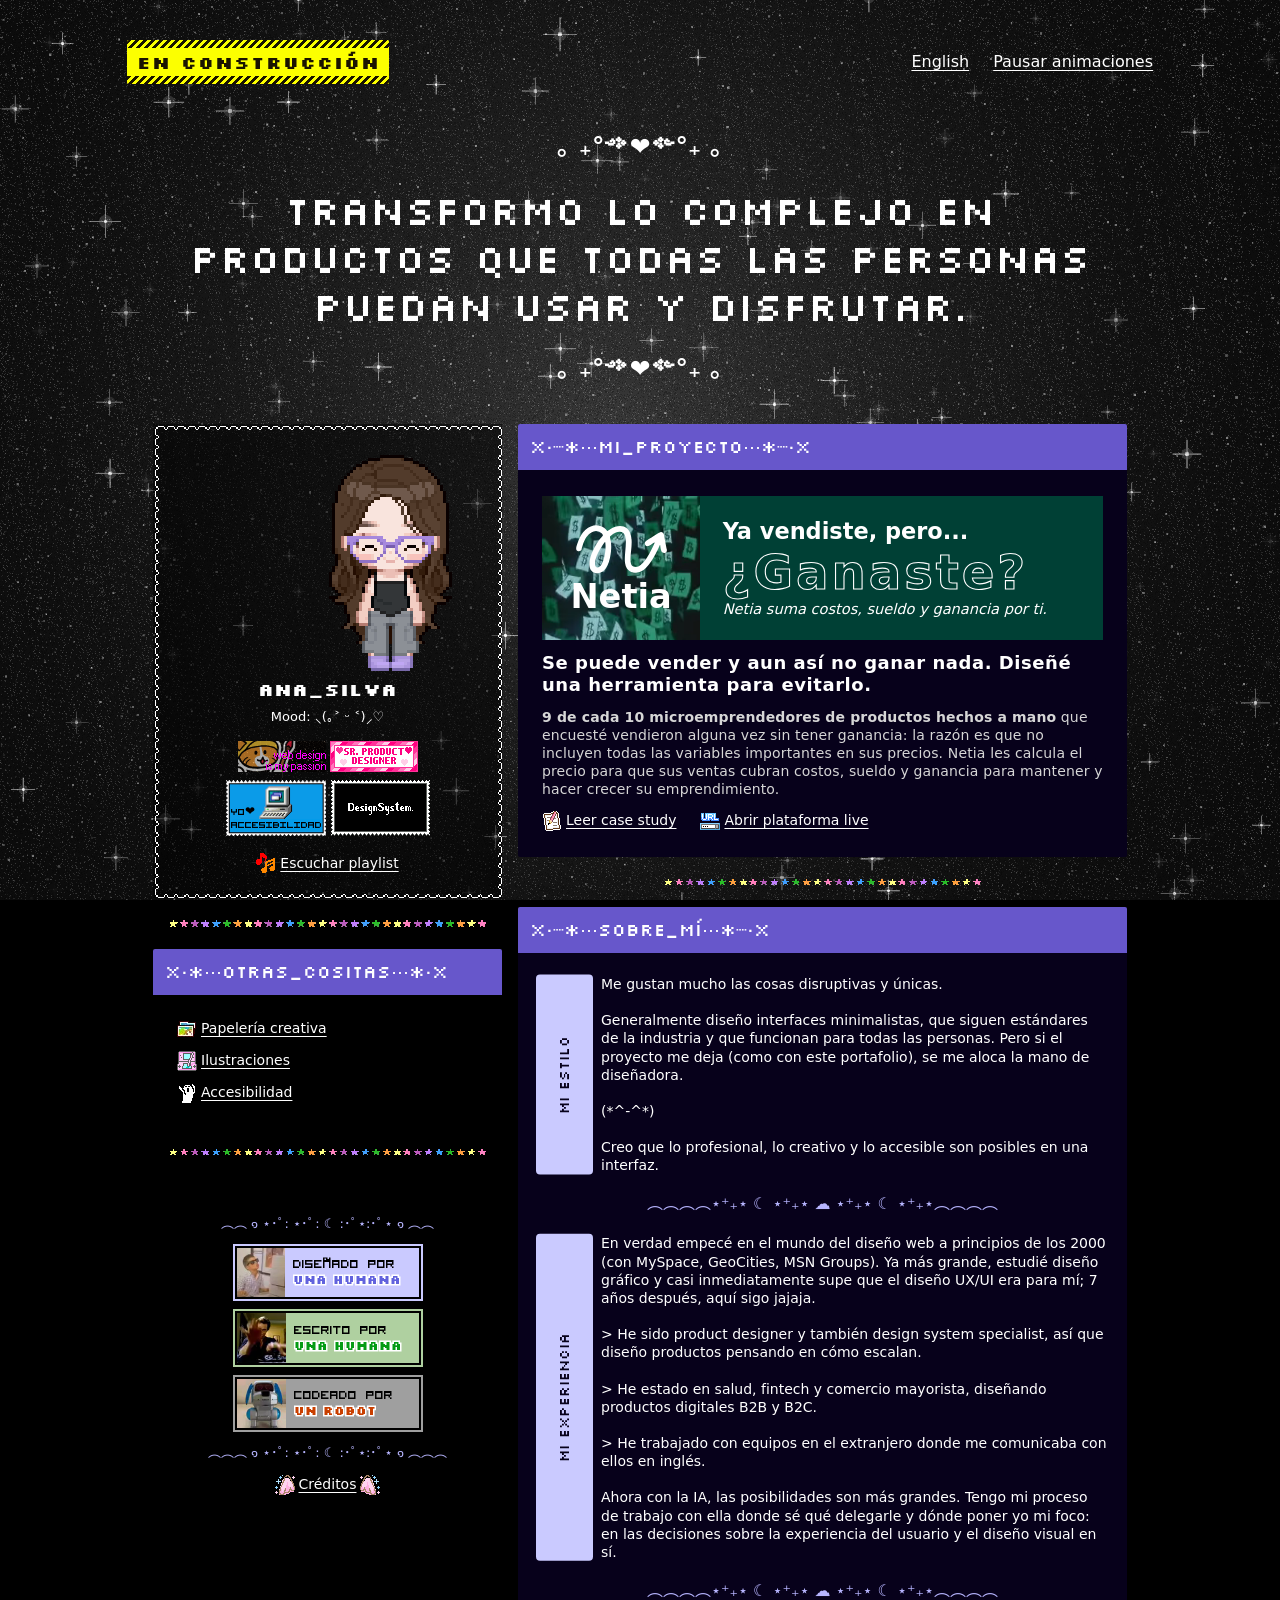
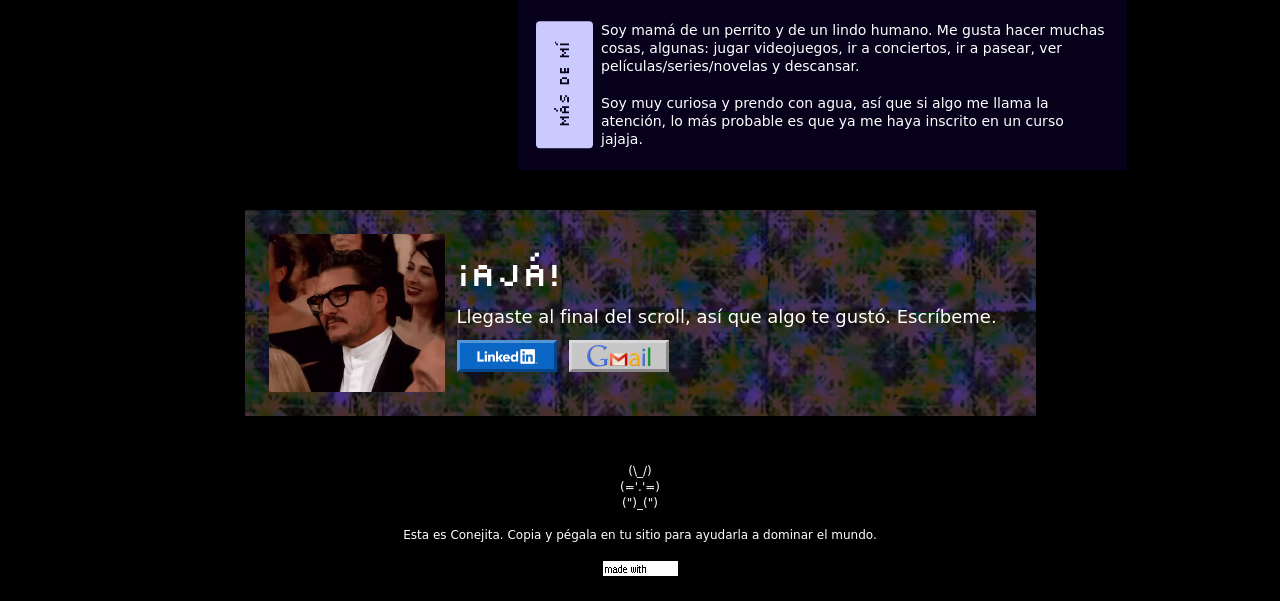
==== index.html @ 8f3af3da "Contador de visitas real (FC2) y borde ondulado en pixel art Co-Authored-By: Claude Sonnet 5.5 <nore" ====
<!doctype html>
<html lang="es">
<head>
  <meta charset="utf-8">
  <meta name="viewport" content="width=device-width, initial-scale=1">
  <title>Ana Silva · Senior Product Designer</title>
  <meta name="description" content="Ana Silva, product designer y design system specialist. Transformo lo complejo en productos que todas las personas puedan usar y disfrutar.">
  <link rel="alternate" hreflang="en" href="en/">
  <link rel="alternate" hreflang="es" href=".">
  <link rel="preconnect" href="https://fonts.googleapis.com">
  <link rel="preconnect" href="https://fonts.gstatic.com" crossorigin>
  <link rel="stylesheet" href="https://fonts.googleapis.com/css2?family=Silkscreen:wght@400;700&display=swap">
  <!-- glifos de los adornos de texto (︵ ๑ ⋆ ･ﾟ ☾ ☁): subconjunto mínimo para que no salgan cuadros en Mac/iOS -->
  <link rel="stylesheet" href="https://fonts.googleapis.com/css2?family=Noto+Sans+JP&family=Noto+Sans+Thai&family=Noto+Sans+Math&family=Noto+Sans+Symbols+2&display=swap&text=%EF%B8%B5%20%E0%B9%91%E2%8B%86%EF%BD%A5%EF%BE%9F%3A%E2%98%BE%E2%81%BA%E2%82%8A%E2%98%81%EF%B8%8E">
  <link rel="stylesheet" href="css/tokens.css">
  <link rel="stylesheet" href="css/base.css">
  <link rel="stylesheet" href="css/layout.css">
  <link rel="stylesheet" href="css/components/components.css">
  <link rel="stylesheet" href="css/components/button.css">
</head>
<body>
  <a class="skip-link" href="#contenido">Saltar al contenido</a>
  <canvas class="smoke" id="smoke" aria-hidden="true"></canvas>

  <div class="wrap">
    <header class="site-header">
      <p class="construction"><span class="construction__text">en construcción</span></p>
      <nav class="site-header__tools" aria-label="Opciones">
        <a href="en/" hreflang="en" lang="en">English</a>
        <button type="button" class="btn-link" id="pause" aria-pressed="false">Pausar animaciones</button>
      </nav>
    </header>

    <main id="contenido">
      <section class="hero" aria-labelledby="titulo">
        <p class="divider" aria-hidden="true">｡ ₊°༺❤︎༻°₊ ｡</p>
        <h1 class="hero__title" id="titulo">Transformo lo complejo en productos que todas las personas puedan usar y disfrutar.</h1>
        <p class="divider" aria-hidden="true">｡ ₊°༺❤︎༻°₊ ｡</p>
      </section>

      <div class="columns">
        <div class="col col--side">
          <div class="avatar-card card-scallop">
            <figure class="avatar">
              <div class="avatar__frame" aria-hidden="true"><mld-character scale="3" scale-sm="2.35"></mld-character></div>
              <p class="avatar__name" aria-hidden="true">ana_silva</p>
              <figcaption aria-hidden="true">Mood: ⸜(｡˃ ᵕ ˂)⸝♡</figcaption>
            </figure>
            <ul class="stamps" aria-label="Especialidades">
              <li class="stamps__row">
                <img src="assets/stamp-1.gif" alt="Web design is my passion" width="88" height="31">
                <img src="assets/stamp-2.gif" alt="Sr. Product Designer" width="88" height="31">
              </li>
              <li class="stamps__row">
                <span class="stamp-a11y" role="img" aria-label="Yo amo la accesibilidad">
                  <img src="assets/stamp-a11y.png" alt="" width="101" height="56">
                  <span class="stamp-a11y__text" aria-hidden="true"><span>YO❤</span><span>ACCESIBILIDAD</span></span>
                </span>
                <img src="assets/stamp-ds.gif" alt="Design System" width="99" height="56">
              </li>
            </ul>
            <p class="playlist"><img src="assets/playlist.gif" alt="" width="20" height="20"><a href="#">Escuchar playlist</a></p>
          </div>

          <img class="sep" src="assets/separador-arcoiris.gif" alt="" width="319" height="8" loading="lazy">

          <section class="window window--dark" aria-labelledby="random">
            <h2 class="window__bar" id="random"><span aria-hidden="true">x•*⋯otras_cositas⋯*•x</span><span class="visually-hidden">Otras cositas</span></h2>
            <div class="window__body">
              <ul class="icon-links icon-links--thick">
                <li><img src="assets/icon-papeleria.gif" alt="" width="20" height="20"><a href="#">Papelería creativa</a></li>
                <li><img src="assets/icon-ilustraciones.gif" alt="" width="20" height="20"><a href="#">Ilustraciones</a></li>
                <li><img src="assets/icon-accesibilidad.gif" alt="" width="20" height="20"><a href="#">Accesibilidad</a></li>
              </ul>
            </div>
          </section>

          <img class="sep" src="assets/separador-arcoiris.gif" alt="" width="319" height="8" loading="lazy">

          <aside class="extras" aria-label="Extras del sitio">
            <div class="counter" role="img" aria-label="Contador de visitas">
              <!-- FC2 Contador - desde aquí -->
              <script language="javascript" type="text/javascript" src="https://counter1.fc2.com/counter.php?id=41258307&main=1"></script><noscript><img src="https://counter1.fc2.com/counter_img.php?id=41258307&main=1" alt=""></noscript>
              <!-- FC2 Contador - Hasta aquí -->
            </div>
            <p class="ornament" aria-hidden="true">︵︵ ๑ ⋆･ﾟ: ⋆･ﾟ: ☾ :･ﾟ⋆:･ﾟ⋆ ๑ ︵︵</p>
            <ul class="badges">
              <li class="badge badge--disenado"><span class="credito"><video data-lazy muted loop playsinline preload="none" poster="assets/video/credito-disenado-por-poster.webp" width="48" height="49" aria-hidden="true" tabindex="-1"><source src="assets/video/credito-disenado-por.webm" type="video/webm"><source src="assets/video/credito-disenado-por.mp4" type="video/mp4"></video><img class="credito__still" src="assets/video/credito-disenado-por-poster.webp" alt="" width="48" height="49"></span><span class="badge__text"><span class="badge__label">Diseñado por</span><span class="badge__who">UNA HUMANA</span></span></li>
              <li class="badge badge--escrito"><span class="credito"><video data-lazy muted loop playsinline preload="none" poster="assets/video/credito-escrito-por-poster.webp" width="49" height="50" aria-hidden="true" tabindex="-1"><source src="assets/video/credito-escrito-por.webm" type="video/webm"><source src="assets/video/credito-escrito-por.mp4" type="video/mp4"></video><img class="credito__still" src="assets/video/credito-escrito-por-poster.webp" alt="" width="49" height="50"></span><span class="badge__text"><span class="badge__label">Escrito por</span><span class="badge__who">UNA HUMANA</span></span></li>
              <li class="badge badge--codeado"><span class="credito"><video data-lazy muted loop playsinline preload="none" poster="assets/video/credito-codeado-por-poster.webp" width="49" height="49" aria-hidden="true" tabindex="-1"><source src="assets/video/credito-codeado-por.webm" type="video/webm"><source src="assets/video/credito-codeado-por.mp4" type="video/mp4"></video><img class="credito__still" src="assets/video/credito-codeado-por-poster.webp" alt="" width="49" height="49"></span><span class="badge__text"><span class="badge__label">Codeado por</span><span class="badge__who">UN robot</span></span></li>
            </ul>
            <p class="ornament" aria-hidden="true">︵︵︵ ๑ ⋆･ﾟ: ⋆･ﾟ: ☾ :･ﾟ⋆:･ﾟ⋆ ๑ ︵︵︵</p>
            <p class="credits"><img src="assets/creditos-izq.gif" alt="" width="20" height="20"><a href="#">Créditos</a><img src="assets/creditos-der.gif" alt="" width="20" height="20"></p>
          </aside>
        </div>

        <div class="col col--main">
          <section class="window window--projects" aria-labelledby="proyectos">
            <h2 class="window__bar" id="proyectos"><span aria-hidden="true">x•┈*⋯MI_proyecto⋯*┈•x</span><span class="visually-hidden">Mi proyecto</span></h2>
            <div class="window__body">
              <article class="project">
                <div class="netia"><div class="netia-banner">
                  <div class="netia-banner__brand">
                    <video autoplay muted loop playsinline preload="metadata" poster="assets/video/dolares-poster.webp" width="149" height="142" aria-hidden="true" tabindex="-1">
                      <source src="assets/video/dolares.webm" type="video/webm">
                      <source src="assets/video/dolares.mp4" type="video/mp4">
                    </video>
                    <div class="netia-banner__logo">
                      <img src="assets/netia-logo.svg" alt="" width="62" height="49">
                      <h3>Netia</h3>
                    </div>
                  </div>
                  <div class="netia-banner__copy">
                    <p class="netia-banner__kicker">Ya vendiste, pero...</p>
                    <p class="netia-banner__title">¿Ganaste?</p>
                    <p class="netia-banner__tagline">Netia suma costos, sueldo y ganancia por ti.</p>
                  </div>
                </div></div>
                <p class="project__lead">Se puede vender y aun así no ganar nada. Diseñé una herramienta para evitarlo.</p>
                <p class="project__text"><strong>9 de cada 10 microemprendedores de productos hechos a mano</strong> que encuesté vendieron alguna vez sin tener ganancia: la razón es que no incluyen todas las variables importantes en sus precios. Netia les calcula el precio para que sus ventas cubran costos, sueldo y ganancia para mantener y hacer crecer su emprendimiento.</p>
                <ul class="icon-links">
                  <li><img src="assets/icon-case.gif" alt="" width="20" height="20"><a href="#">Leer case study</a></li>
                  <li><img src="assets/icon-live.gif" alt="" width="20" height="20"><a href="#">Abrir plataforma live</a></li>
                </ul>
              </article>
            </div>
          </section>

          <img class="sep" src="assets/separador-arcoiris.gif" alt="" width="319" height="8" loading="lazy">

          <section class="window window--outlined" aria-labelledby="sobre-mi">
            <h2 class="window__bar" id="sobre-mi"><span aria-hidden="true">x•┈*⋯SOBRE_MÍ⋯*┈•x</span><span class="visually-hidden">Sobre mí</span></h2>
            <div class="window__body">
              <div class="about-item">
                <h3 class="about-item__label">Mi estilo</h3>
                <div class="about-item__text">
                  <p>Me gustan mucho las cosas disruptivas y únicas.</p>
                  <p>Generalmente diseño interfaces minimalistas, que siguen estándares de la industria y que funcionan para todas las personas. Pero si el proyecto me deja (como con este portafolio), se me aloca la mano de diseñadora.</p>
                  <p aria-hidden="true">(*^-^*)</p>
                  <p>Creo que lo profesional, lo creativo y lo accesible son posibles en una interfaz.</p>
                </div>
              </div>
              <p class="divider" aria-hidden="true">︵︵︵︵⋆⁺₊⋆ ☾ ⋆⁺₊⋆ ☁︎ ⋆⁺₊⋆ ☾ ⋆⁺₊⋆︵︵︵︵</p>
              <div class="about-item">
                <h3 class="about-item__label">Mi experiencia</h3>
                <div class="about-item__text">
                  <p>En verdad empecé en el mundo del diseño web a principios de los 2000 (con MySpace, GeoCities, MSN Groups). Ya más grande, estudié diseño gráfico y casi inmediatamente supe que el diseño UX/UI era para mí; 7 años después, aquí sigo jajaja.</p>
                  <p>&gt; He sido product designer y también design system specialist, así que diseño productos pensando en cómo escalan.</p>
                  <p>&gt; He estado en salud, fintech y comercio mayorista, diseñando productos digitales B2B y B2C.</p>
                  <p>&gt; He trabajado con equipos en el extranjero donde me comunicaba con ellos en inglés.</p>
                  <p>Ahora con la IA, las posibilidades son más grandes. Tengo mi proceso de trabajo con ella donde sé qué delegarle y dónde poner yo mi foco: en las decisiones sobre la experiencia del usuario y el diseño visual en sí.</p>
                </div>
              </div>
              <p class="divider" aria-hidden="true">︵︵︵︵⋆⁺₊⋆ ☾ ⋆⁺₊⋆ ☁︎ ⋆⁺₊⋆ ☾ ⋆⁺₊⋆︵︵︵︵</p>
              <div class="about-item">
                <h3 class="about-item__label">Más de mí</h3>
                <div class="about-item__text">
                  <p>Soy mamá de un perrito y de un lindo humano. Me gusta hacer muchas cosas, algunas: jugar videojuegos, ir a conciertos, ir a pasear, ver películas/series/novelas y descansar.</p>
                  <p>Soy muy curiosa y prendo con agua, así que si algo me llama la atención, lo más probable es que ya me haya inscrito en un curso jajaja.</p>
                </div>
              </div>
            </div>
          </section>
        </div>
      </div>
    </main>
  </div>

  <footer class="site-footer" id="contacto">
    <div class="wrap">
      <section class="contact" aria-labelledby="aja">
        <video class="contact__stars" autoplay muted loop playsinline preload="metadata" poster="assets/video/estrellas-poster.webp" aria-hidden="true" tabindex="-1">
          <source src="assets/video/estrellas.webm" type="video/webm">
          <source src="assets/video/estrellas.mp4" type="video/mp4">
        </video>
        <video class="contact__photo" autoplay muted loop playsinline preload="metadata" poster="assets/video/pedro-poster.webp" width="176" height="158" aria-hidden="true" tabindex="-1">
          <source src="assets/video/pedro.webm" type="video/webm">
          <source src="assets/video/pedro.mp4" type="video/mp4">
        </video>
        <div class="contact__body">
          <h2 id="aja">¡AJÁ!</h2>
          <p>Llegaste al final del scroll, así que algo te gustó. Escríbeme.</p>
          <ul class="contact__links">
            <li>
              <a class="win-btn win-btn--linkedin" href="https://linkedin.com/in/anasilvabenitez93" target="_blank" rel="noopener noreferrer">
                <img src="assets/logo-linkedin.png" alt="LinkedIn" width="68" height="23">
                <span class="visually-hidden">(se abre en una ventana nueva)</span>
              </a>
            </li>
            <li>
              <button type="button" class="win-btn win-btn--mail" data-copy="ana.silvab93@gmail.com">
                <img src="assets/logo-gmail.png" alt="" width="64" height="22">
                <span class="win-btn__label visually-hidden">Copiar email</span>
              </button>
            </li>
          </ul>
          <p class="visually-hidden" role="status" id="copy-status"></p>
        </div>
      </section>
    </div>
    <div class="legal">
      <p class="legal__rabbit" aria-hidden="true">(\_/)<br>(='.'=)<br>(")_(")</p>
      <p>Esta es Conejita. Copia y pégala en tu sitio para ayudarla a dominar el mundo.</p>
      <img src="assets/made-with-love.gif" alt="Hecho con amor" width="77" height="17">
    </div>
  </footer>

  <script src="js/smoke/glitter-smoke.js"></script>
  <script src="js/character/sprite-data.js"></script>
  <script src="js/character/mld-character.js"></script>
  <script src="js/app.js"></script>
  <script src="js/contact.js"></script>
  <script src="js/text-scramble.js"></script>
  <script src="js/weight-title.js"></script>
  <script>new WeightTitle(document.getElementById('titulo'), { restWeight: 400, nearWeight: 700 });</script>
</body>
</html>
---- css/tokens.css ----
@layer reset, tokens, base, layout, components;

/* Visitor TT1 BRK: solo para los textos pequeños de stamps y badges (assets/fonts) */
@font-face {
  font-family: "Visitor TT1 BRK";
  src: url("../assets/fonts/visitor-tt1-brk.ttf") format("truetype");
  font-display: swap;
}

@layer tokens {
  :root {
    /* color */
    --bg: #000;
    --ink: #fff;
    --purple: #6757cb;
    --purple-deep: #4c3095;   /* fondo de la tarjeta ¡AJÁ! */
    --orange: #f26b1d;        /* hover de los links sobre fondo oscuro */
    --rust: #c93f00;
    --focus: #ffd84a;
    --selection: #41efb9;     /* fondo del texto seleccionado (verde menta brillante) */
    --selection-ink: #000;    /* contraste ≈14:1 sobre --selection (AAA) */

    /* tarjetas oscuras (proyecto, sobre mí) */
    --card: #07011b;
    --card-ink: #fff;
    --card-muted: #d6d6d6;
    --label-bg: #cacaff;
    --label-ink: #07011b;
    --card-divider: #b7b5ff;
    --netia: #004035;             /* banner de Netia */
    --glass: rgb(0 0 0 / 0.5);   /* paneles oscuros translúcidos */

    /* botones estilo Windows */
    --win-light: rgb(255 255 255 / 0.3);
    --win-dark: rgb(0 0 0 / 0.3);

    /* tipografía */
    --font-hero: "Silkscreen", ui-monospace, monospace;
    --font-tiny: "Visitor TT1 BRK", ui-monospace, monospace;
    --font-body: Verdana, Geneva, "DejaVu Sans", sans-serif;
    --text-body: 1rem;
    --text-small: 0.875rem;

    /* espacio */
    --space-1: 0.25rem;
    --space-2: 0.5rem;
    --space-3: 1rem;
    --space-4: 1.5rem;
    --space-5: 2.5rem;
    --page-width: 64.125rem;     /* 1026px: cabecera */
    --columns-width: 60.875rem;  /* 974px: columnas 349 + 16 + 609 */
    --gutter: clamp(1rem, 4vw, 2rem);

    --radius: 2px;
  }
}
---- css/base.css ----
@layer reset {
  *, *::before, *::after { box-sizing: border-box; }
  * { margin: 0; }
  html { -webkit-text-size-adjust: 100%; }
  img, svg, canvas { display: block; max-width: 100%; }
  button { font: inherit; color: inherit; }
}

@layer base {
  html { scroll-behavior: smooth; }
  body {
    background: var(--bg);
    color: var(--ink);
    font-family: var(--font-body);
    font-size: var(--text-body);
    line-height: 1.6;
    min-height: 100svh;
  }
  h1, h2, h3 { line-height: 1.2; }
  a { color: inherit; text-underline-offset: 0.2em; }
  ::selection { background: var(--selection); color: var(--selection-ink); }
  :focus-visible { outline: 3px solid var(--focus); outline-offset: 3px; }

  .skip-link {
    position: absolute; left: var(--space-3); top: -4rem; z-index: 100;
    background: var(--ink); color: var(--bg); padding: var(--space-2) var(--space-3);
  }
  .skip-link:focus { top: var(--space-3); }

  .visually-hidden {
    position: absolute; width: 1px; height: 1px; margin: -1px; padding: 0;
    overflow: hidden; clip-path: inset(50%); white-space: nowrap; border: 0;
  }

  @media (prefers-reduced-motion: reduce) {
    html { scroll-behavior: auto; }
  }
}
---- css/layout.css ----
@layer layout {
  .smoke {
    position: fixed; inset: 0; width: 100%; height: 100%;
    z-index: -1; pointer-events: none;
    opacity: 0; transition: opacity 0.8s;
  }
  .smoke.is-ready { opacity: 1; }
  @media (prefers-reduced-motion: reduce) { .smoke { transition: none; } }

  .wrap {
    width: min(100% - 2 * var(--gutter), var(--page-width));
    margin-inline: auto;
  }

  .site-header {
    display: flex; flex-wrap: wrap; align-items: center; justify-content: space-between;
    gap: var(--space-3); padding-block: var(--space-5) var(--space-4);
  }
  .site-header__tools { display: flex; flex-wrap: wrap; align-items: center; gap: var(--space-4); }
  /* enlace y botón comparten caja, así quedan en la misma línea */
  .site-header__tools > * {
    display: inline-flex; align-items: center; min-block-size: 2.75rem;
    padding-block: 0; font: inherit; line-height: 1.2;
  }

  main { display: grid; gap: var(--space-3); padding-bottom: var(--space-5); }

  .columns {
    display: grid; gap: 1.25rem; align-items: start;
    inline-size: min(100%, var(--columns-width)); margin-inline: auto;
  }
  .col { display: grid; gap: 1.25rem; align-content: start; }

  /* móvil: una sola columna. Los hijos de .col se reparten en el grid con un orden propio:
     avatar → proyecto → sobre mí → otras cositas → agregados */
  @media (max-width: 55.99rem) {
    .col { display: contents; }
    .avatar-card { order: 1; }
    .window--projects { order: 2; }
    .col--main .sep { order: 3; }
    .window--outlined { order: 4; }
    .col--side .sep:nth-of-type(1) { order: 5; }
    .window--dark { order: 6; }
    .col--side .sep:nth-of-type(2) { order: 7; }
    .extras { order: 8; }
  }
  @media (min-width: 56rem) {
    .columns { grid-template-columns: minmax(0, 349fr) minmax(0, 609fr); gap: 1rem; }
  }
}
---- css/components/components.css ----
@layer components {
  .btn-link {
    background: none; border: 0; padding: 0; cursor: pointer;
  }

  /* text links: subrayados en reposo; el hover es un scramble naranja (js/text-scramble.js) */
  a:not(.win-btn):not(.skip-link),
  .btn-link { text-decoration: underline; text-underline-offset: 0.2em; }
  /* con movimiento reducido o pausa no hay scramble: queda el cambio de color */
  html.pausar-animaciones :is(a:not(.win-btn):not(.skip-link), .btn-link):is(:hover, :focus-visible) { color: var(--orange); }
  @media (prefers-reduced-motion: reduce) {
    :is(a:not(.win-btn):not(.skip-link), .btn-link):is(:hover, :focus-visible) { color: var(--orange); }
  }

  /* cabecera: cartel "en construcción" (rayas de precaución animadas, parpadeo del texto) */
  .construction {
    display: flex; flex-direction: column; inline-size: 16.375rem;
    background: #fcff00; border-radius: 2px; overflow: hidden; image-rendering: pixelated;
  }
  .construction::before, .construction::after {
    content: ""; block-size: 0.5rem; background-color: #fcff00;
    background-image: linear-gradient(135deg, #1a1400 25%, transparent 25% 50%, #1a1400 50% 75%, transparent 75%);
    background-size: 0.5rem 0.5rem;
    animation: ec-stripes 1.2s steps(8) infinite;
  }
  .construction::after { animation-direction: reverse; }
  .construction__text {
    display: grid; place-items: center; block-size: 1.75rem;
    font-family: var(--font-hero); font-weight: 700; font-size: 1.125rem; line-height: 1;
    letter-spacing: 1px; white-space: nowrap; color: #1a1400;
    animation: ec-blink 1.6s steps(1) infinite;
  }
  @keyframes ec-stripes { from { background-position: 0 0; } to { background-position: 1rem 0; } }
  @keyframes ec-blink { 0%, 70% { opacity: 1; } 71%, 100% { opacity: 0.35; } }
  @media (prefers-reduced-motion: reduce) {
    .construction::before, .construction::after, .construction__text { animation: none; }
  }

  /* hero: título centrado entre dos adornos, directo sobre el fondo */
  .hero { display: grid; justify-items: center; gap: var(--space-4); padding-block: var(--space-4); }
  .hero__title {
    max-inline-size: 59.9375rem; text-align: center; font-family: var(--font-hero); font-weight: 400;
    font-size: clamp(1.75rem, 1rem + 2.5vw, 2.5rem); line-height: 1.2;
  }
  .hero .divider { font-size: 1.5625rem; line-height: 1.2; font-weight: 700; }
  /* hover: las letras cercanas al cursor cambian de peso (ver js/weight-title.js) */
  .wt-line { display: block; white-space: nowrap; }
  .wt-word { display: inline-block; white-space: nowrap; }
  .wt-char { display: inline-block; }

  .divider { text-align: center; line-height: 1.2; color: var(--ink); }

  /* avatar */
  .avatar-card {
    display: grid; justify-items: center; gap: var(--space-3);
    background: var(--glass); padding: 0 0.25rem 0.75rem;   /* menos relleno: el borde ya aporta 12 px */
  }
  /* borde ondulado pixel-art: tile PNG 23×23 con trazo blanco de 1 px, 9-slice 8, escalado 1.5× (border-width 12px; 8px = píxeles 1:1, 16px = 2× nítido).
     El centro del tile está vacío: la card conserva su fondo, que pasa por debajo del borde (border-box).
     Los píxeles transparentes de las esquinas dejan ver el fondo; si asoma fuera de la onda, recortarlo con clip-path.
     Para otro color: duplicar assets/scallop-pixel-white.svg con otro fill y usarlo como source. */
  .card-scallop {
    border-style: solid;
    border-color: transparent;
    border-width: 12px;
    border-image: url("../../assets/scallop-pixel-white.png") 8 / 12px / 0 round;
    image-rendering: pixelated;
    background-clip: border-box;
  }
  .avatar { display: grid; justify-items: center; gap: 0.5rem; text-align: center; inline-size: 100%; }
  .avatar__name { font-family: var(--font-hero); font-size: 1.125rem; line-height: 1.2; font-weight: 700; }
  /* ancho completo de la columna: el personaje camina dentro de él */
  .avatar__frame { display: grid; place-items: center; inline-size: 100%; min-block-size: 14.5rem; align-items: end; padding-block-start: var(--space-3); }
  .avatar figcaption { font-size: 0.8125rem; line-height: 1.25; }
  .playlist { display: flex; align-items: center; justify-content: center; gap: 0.25rem; font-size: var(--text-small); }
  .playlist img, .credits img { inline-size: 1.25rem; block-size: 1.25rem; image-rendering: pixelated; }
  .playlist a, .credits a, .icon-links--thick a { text-decoration-thickness: 2px; text-underline-offset: 3px; }

  /* stamps del perfil */
  .stamps { list-style: none; padding: 0; display: grid; justify-items: center; gap: 0.5rem; }
  .stamps__row { display: flex; align-items: flex-start; justify-content: center; gap: 0.25rem; }
  .stamps img { image-rendering: pixelated; }
  .stamp-a11y { position: relative; display: block; inline-size: 6.375rem; block-size: 3.5rem; }
  .stamp-a11y img { position: absolute; inset: 0 auto auto 0; inline-size: 101px; block-size: 56px; }
  .stamp-a11y__text {
    position: absolute; inset: auto 0 4px; display: grid; white-space: nowrap; text-align: center;
    font-family: var(--font-tiny); font-size: 12px; line-height: 13px; color: #000;
  }
  /* "YO❤" queda a la izquierda del monitor; "ACCESIBILIDAD" centrado en la base */
  .stamp-a11y__text span:first-child { text-align: left; padding-inline-start: 6px; }

  .sep { margin-block: 2px; justify-self: center; image-rendering: pixelated; max-inline-size: 100%; block-size: auto; }

  /* extras: contador, badges, créditos */
  .extras {
    display: grid; justify-items: center; gap: 1rem; padding: var(--space-4) var(--space-3);
    background: var(--glass); border-radius: var(--radius);
  }
  .ornament { font-size: 0.8125rem; line-height: 1; text-align: center; white-space: nowrap; color: var(--card-divider); }
  /* adornos de texto: fuentes de respaldo con los glifos (tailandés, katakana, símbolos) */
  .ornament, .divider { font-family: var(--font-body), "Noto Sans Thai", "Noto Sans JP", "Noto Sans Math", "Noto Sans Symbols 2", sans-serif; }
  /* contador: lo dibuja FC2 (script de terceros) como imagen; solo se centra */
  .counter { display: flex; justify-content: center; }
  .counter img { image-rendering: pixelated; }
  .badges { list-style: none; padding: 0; display: grid; gap: 0.75rem; }
  /* cada crédito tiene su color de fondo y de nombre; el contorno repite el fondo */
  .badge {
    --badge-bg: #9f9f9f; --badge-who: var(--rust);
    display: flex; align-items: center; gap: 0.5rem; inline-size: 186px; box-sizing: border-box;
    background: var(--badge-bg); border: 2px solid #000; outline: 2px solid var(--badge-bg);
  }
  .badge--disenado { --badge-bg: #cacaff; --badge-who: #6162dd; --mw: 48px; --mh: 49px; }
  .badge--escrito { --badge-bg: #afd0a0; --badge-who: #059b15; --mw: 49px; --mh: 50px; }
  .badge--codeado { --badge-bg: #9f9f9f; --badge-who: var(--rust); --mw: 49px; --mh: 49px; }
  .credito { position: relative; flex: none; inline-size: var(--mw); block-size: var(--mh); }
  .credito video, .credito__still { position: absolute; inset: 0; inline-size: 100%; block-size: 100%; object-fit: cover; }
  /* al pausar (o con movimiento reducido) se muestra el poster encima del video */
  .credito__still { display: none; }
  html.pausar-animaciones .credito__still { display: block; }
  @media (prefers-reduced-motion: reduce) { .credito__still { display: block; } }
  .badge__text { display: grid; inline-size: 96px; white-space: nowrap; }
  .badge__label { font-family: var(--font-tiny); font-size: 15px; line-height: 16px; color: #000; }
  .badge__who {
    font-family: var(--font-hero); font-weight: 700; font-size: 12px; line-height: 16px; color: var(--badge-who);
    -webkit-text-stroke: 3px #fff; paint-order: stroke fill;
  }
  .credits { display: flex; align-items: flex-start; gap: 0.25rem; font-size: var(--text-small); line-height: 1.3; }

  /* ventanas */
  .window { background: var(--card); color: var(--card-ink); border-radius: var(--radius); overflow: hidden; }
  .window--dark { background: var(--glass); color: var(--ink); --orange: #f26b1d; }
  .window__bar {
    background: var(--purple); color: #fff; font-family: var(--font-hero); font-weight: 400;
    font-size: 1.125rem; line-height: 1.22; padding: 0.75rem; text-align: left;
  }
  .window__body { padding: var(--space-4); display: grid; gap: 0.75rem; justify-items: stretch; }
  .window--dark .window__body { padding: var(--space-4); }
  .window--projects .window__body { padding: 0; gap: 0; }

  .project { display: grid; gap: 0.75rem; padding: 1.625rem var(--space-4); justify-items: stretch; }
  .project__lead { font-size: 1.125rem; font-weight: 700; letter-spacing: 0.03em; line-height: 1.22; }
  .project__text { color: var(--card-muted); font-size: var(--text-small); letter-spacing: 0.01em; line-height: 1.3; }

  /* "sobre mí" */
  .window--outlined .window__body { padding: 1.375rem 1.125rem; gap: 1.25rem; }
  .window--outlined .divider { font-size: 1rem; line-height: 1.25; color: var(--card-divider); overflow-wrap: anywhere; }
  .about-item { display: grid; grid-template-columns: 3.5625rem 1fr; gap: 0.5rem; }
  /* etiqueta vertical, se lee de abajo hacia arriba */
  .about-item__label {
    display: grid; place-items: center; background: var(--label-bg); color: var(--label-ink); border-radius: 4px;
    writing-mode: vertical-rl; transform: rotate(180deg);
    font-family: var(--font-hero); font-size: 0.875rem; line-height: 1.3; font-weight: 400; padding: var(--space-2);
  }
  .about-item__text { display: grid; gap: 1.125rem; font-size: 0.875rem; line-height: 1.3; align-content: start; }

  /* banner Netia: unidades cqw, escala con el ancho de la tarjeta */
  .netia { container-type: inline-size; }
  .netia-banner {
    display: flex; align-items: center; gap: 4cqw; inline-size: 100%; aspect-ratio: 3.9 / 1;
    background: var(--netia); color: #fff; box-sizing: border-box;
  }
  .netia-banner__brand {
    position: relative; block-size: 100%; aspect-ratio: 1.1 / 1; flex: none; overflow: hidden;
    background: var(--netia); display: flex; align-items: center; justify-content: center;
  }
  .netia-banner__brand video {
    position: absolute; inset: 0; inline-size: 100%; block-size: 100%; object-fit: cover; object-position: 13% 50%;
  }
  .netia-banner__logo { position: relative; display: flex; flex-direction: column; align-items: center; gap: 0.8cqw; }
  .netia-banner__logo img { inline-size: 17cqw; block-size: auto; }
  .netia-banner__logo h3 { font-family: var(--font-body); font-weight: 700; font-size: 6cqw; line-height: 1; }
  .netia-banner__copy { display: grid; gap: 0.6cqw; min-inline-size: 0; }
  .netia-banner__kicker { font-weight: 700; font-size: 4cqw; line-height: 1.1; }
  .netia-banner__title {
    font-weight: 700; font-size: 8.6cqw; line-height: 1.05; letter-spacing: 0.06em;
    color: transparent; -webkit-text-stroke: 0.2cqw #fff; animation: netia-fill 2.4s step-end infinite;
  }
  .netia-banner__tagline { font-style: italic; font-size: 2.6cqw; line-height: 1.1; }
  @keyframes netia-fill { 0%, 49.99% { color: transparent; } 50%, 100% { color: #fff; } }
  @media (prefers-reduced-motion: reduce) {
    .netia-banner__title { animation: none; color: #fff; }
  }
  html.pausar-animaciones .netia-banner__title { color: #fff; }

  /* enlaces con icono pixel */
  .icon-links { display: grid; gap: 0.75rem; list-style: none; padding: 0; justify-items: start; grid-auto-flow: row; }
  .project .icon-links { grid-auto-flow: column; justify-content: start; gap: var(--space-4); }
  .icon-links li { display: flex; align-items: flex-start; gap: 0.25rem; font-size: var(--text-small); line-height: 1.3; }
  .icon-links img { flex: none; inline-size: 1.25rem; block-size: 1.25rem; image-rendering: pixelated; }
  .icon-links a { text-decoration-thickness: 1px; }
  .icon-links--thick a { text-decoration-thickness: 2px; text-underline-offset: 3px; }

  /* contacto */
  .site-footer { display: grid; gap: var(--space-4); }
  .contact {
    position: relative; isolation: isolate; overflow: hidden;
    display: grid; gap: 0.75rem; align-items: center;
    background: var(--purple-deep); border-radius: var(--radius); padding: var(--space-4);
    margin-inline: auto; inline-size: min(100%, 49.4375rem);
  }
  @media (min-width: 40rem) { .contact { grid-template-columns: 11rem 1fr; } }
  /* las estrellas (fondo oscuro) se mezclan con el morado en "darken" */
  .contact__stars {
    position: absolute; inset: 0; z-index: -1; inline-size: 100%; block-size: 100%;
    object-fit: cover; mix-blend-mode: darken;
  }
  .contact__photo { inline-size: 100%; max-inline-size: 11rem; block-size: auto; aspect-ratio: 176 / 158; object-fit: cover; border-radius: 2px; }
  .contact__body { display: grid; gap: 0.75rem; justify-items: start; }
  .contact h2 { font-family: var(--font-hero); font-weight: 400; font-size: 2.125rem; line-height: 1.24; }
  .contact__body p { font-size: 1.125rem; line-height: 1.22; font-weight: 400; }
  .contact__links { display: flex; flex-wrap: wrap; align-items: center; gap: 0.75rem; list-style: none; padding: 0; }
  .legal {
    display: grid; justify-items: center; gap: var(--space-3);
    background: var(--bg); padding: var(--space-4) var(--gutter);
    text-align: center; font-size: 0.75rem; line-height: 1.33;
  }
  .legal__rabbit { white-space: nowrap; }

  /* pausa global de animaciones */
  .pausar-animaciones *, .pausar-animaciones *::before, .pausar-animaciones *::after {
    animation-play-state: paused !important;
  }
}
---- css/components/button.css ----
/* Botones estilo Windows (¡AJÁ!): bisel claro arriba/izquierda, oscuro abajo/derecha; al presionar se invierte. */
@layer components {
  .win-btn {
    display: inline-flex; align-items: center; justify-content: center; gap: 0.5rem;
    min-block-size: 2rem; border: 3px solid; cursor: pointer; text-decoration: none;
    border-color: var(--win-light) var(--win-dark) var(--win-dark) var(--win-light);
    font: inherit; font-size: 0.6875rem; line-height: 0.875rem;
  }
  .win-btn:hover { filter: brightness(1.08); }
  .win-btn:active {
    border-color: var(--win-dark) var(--win-light) var(--win-light) var(--win-dark);
    padding-block-start: 2px;
  }
  .win-btn:focus-visible { outline: 3px solid var(--focus); outline-offset: 3px; }
  .win-btn img { flex: none; }

  .win-btn--linkedin { inline-size: 6.25rem; background: #0a66c4; }
  /* mismo ancho que el de LinkedIn; solo el logo (el texto es para lectores de pantalla y el aviso al copiar) */
  .win-btn--mail { inline-size: 6.25rem; background: #c6c6c6; color: #1a1a1a; }
  .win-btn--mail img { inline-size: 4rem; block-size: 1.375rem; }
  .win-btn--mail.is-feedback img { display: none; }
}
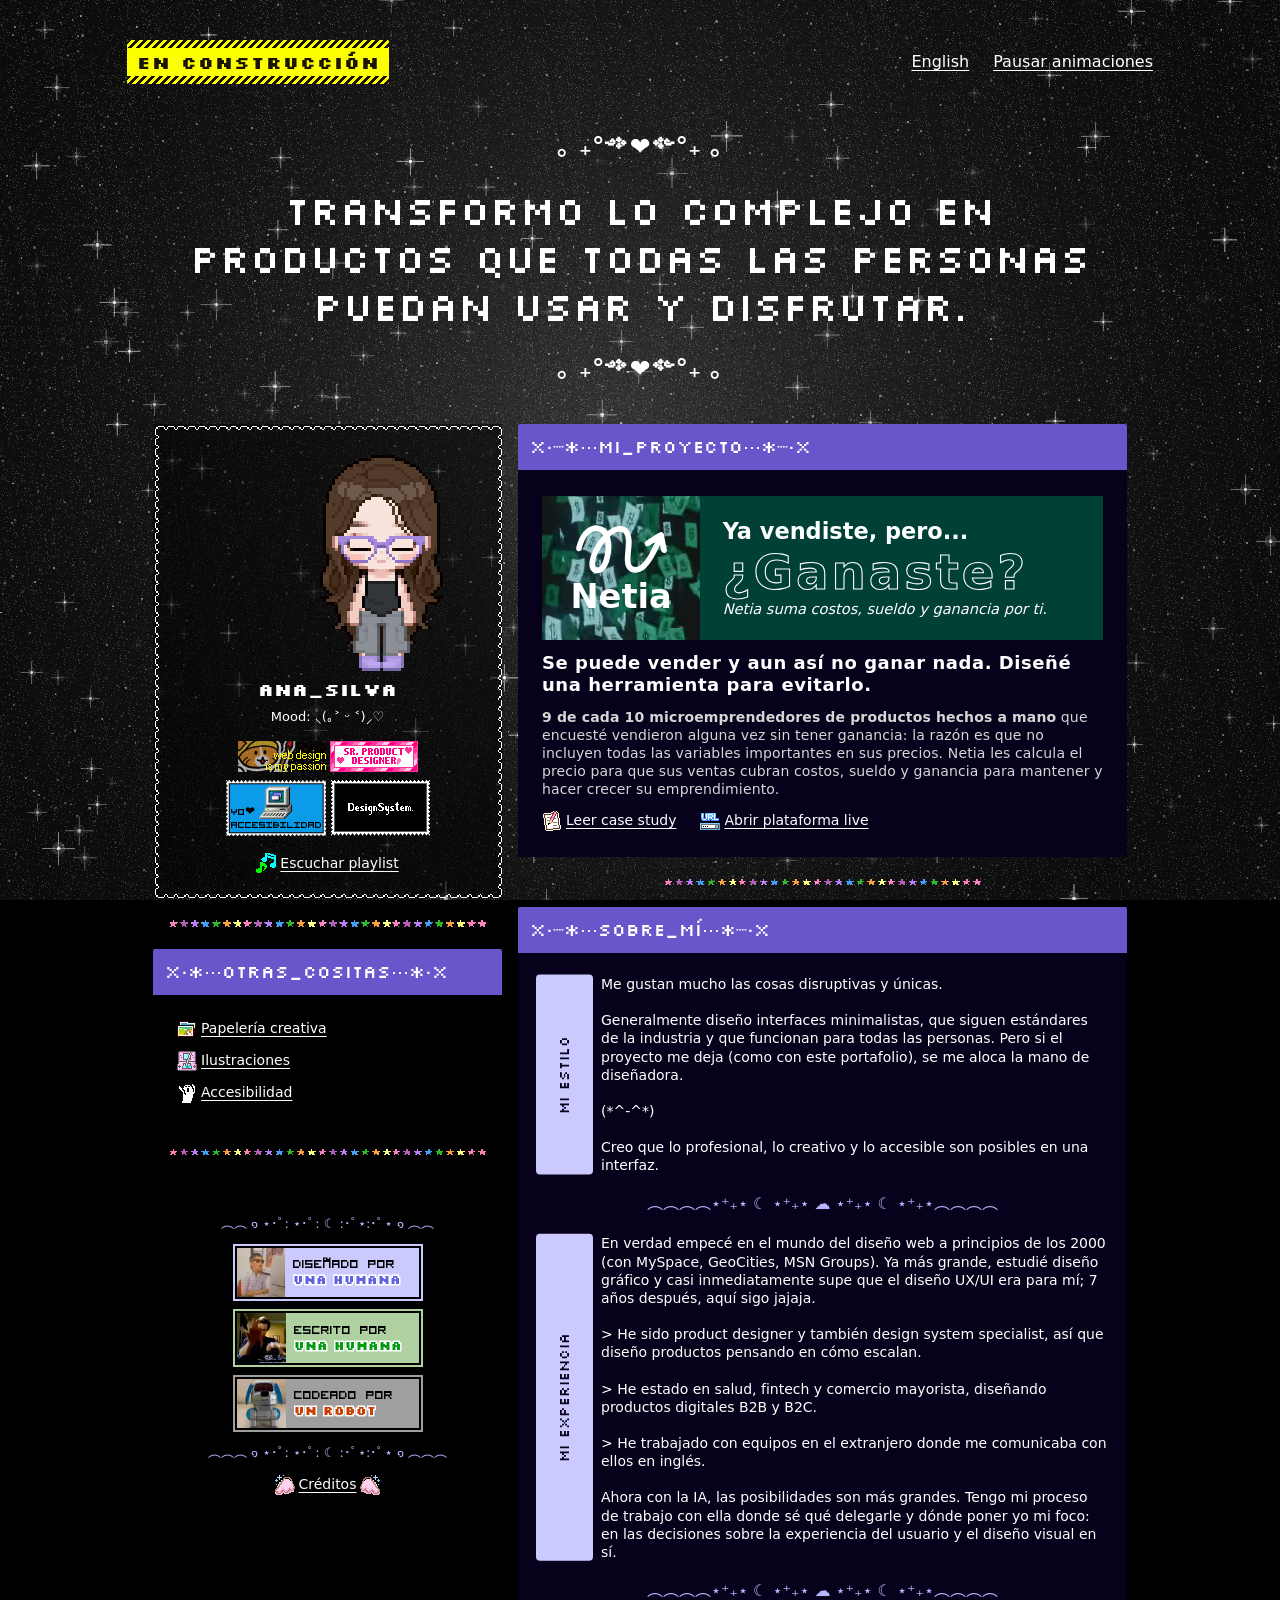
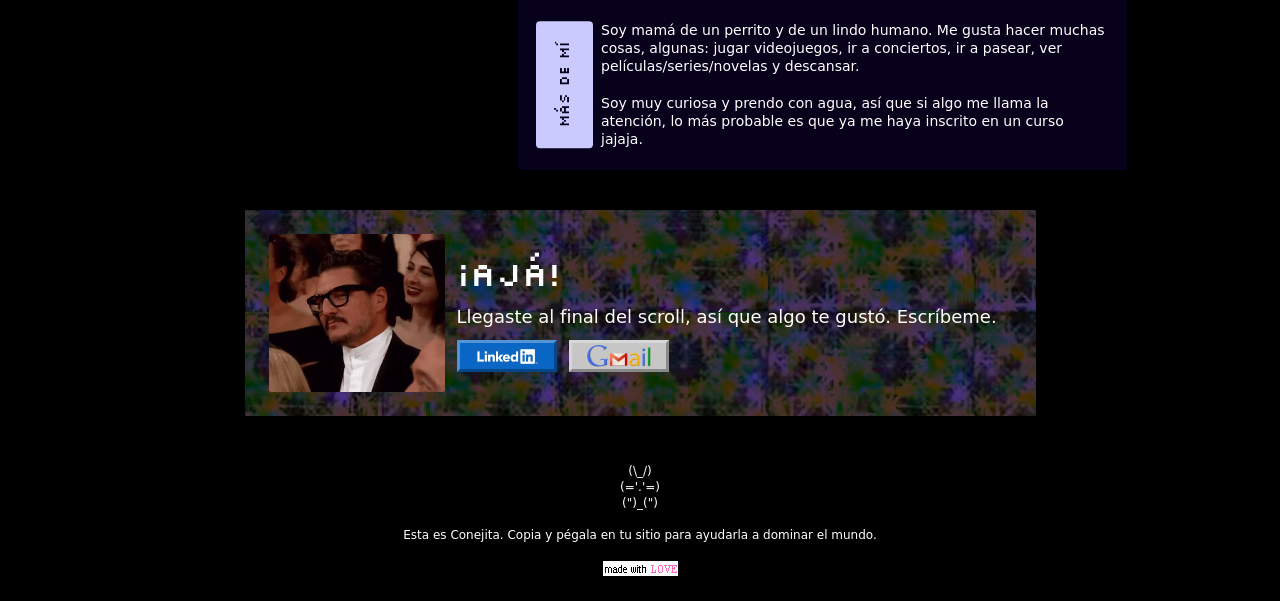
==== commit bb5a70a9: "Contador: quitar el enlace que inserta FC2 Co-Authored-By: Claude Sonnet 5.5 <noreply@anthropic.com>" ====
--- a/index.html
+++ b/index.html
@@ -81,6 +81,15 @@
             <div class="counter" role="img" aria-label="Contador de visitas">
               <!-- FC2 Contador - desde aquí -->
               <script language="javascript" type="text/javascript" src="https://counter1.fc2.com/counter.php?id=41258307&main=1"></script><noscript><img src="https://counter1.fc2.com/counter_img.php?id=41258307&main=1" alt=""></noscript>
+              <!-- FC2 inserta un enlace a su sitio alrededor de los dígitos: se deja solo la imagen -->
+              <script>
+                (function () {
+                  var box = document.currentScript.parentNode;
+                  function unwrap() { box.querySelectorAll('a').forEach(function (a) { a.replaceWith.apply(a, a.childNodes); }); }
+                  new MutationObserver(unwrap).observe(box, { childList: true, subtree: true });
+                  unwrap();
+                })();
+              </script>
               <!-- FC2 Contador - Hasta aquí -->
             </div>
             <p class="ornament" aria-hidden="true">︵︵ ๑ ⋆･ﾟ: ⋆･ﾟ: ☾ :･ﾟ⋆:･ﾟ⋆ ๑ ︵︵</p>
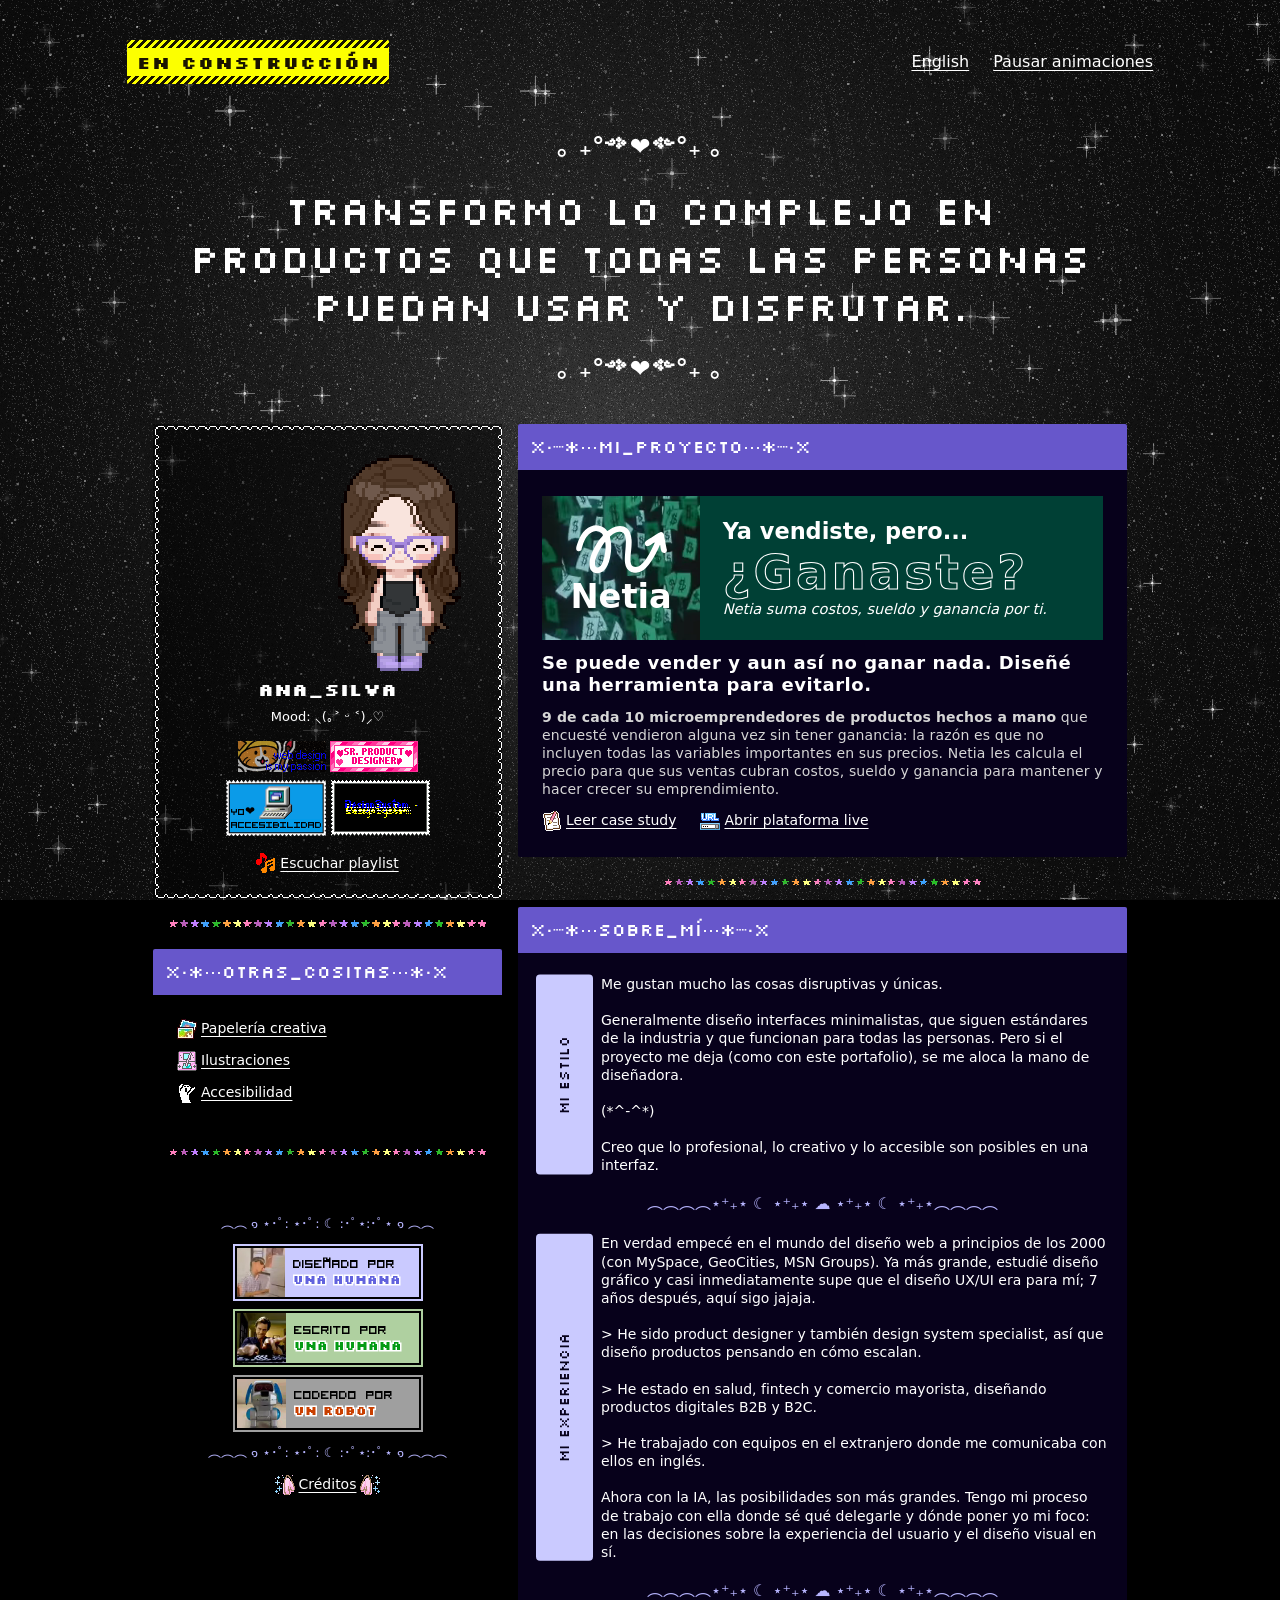
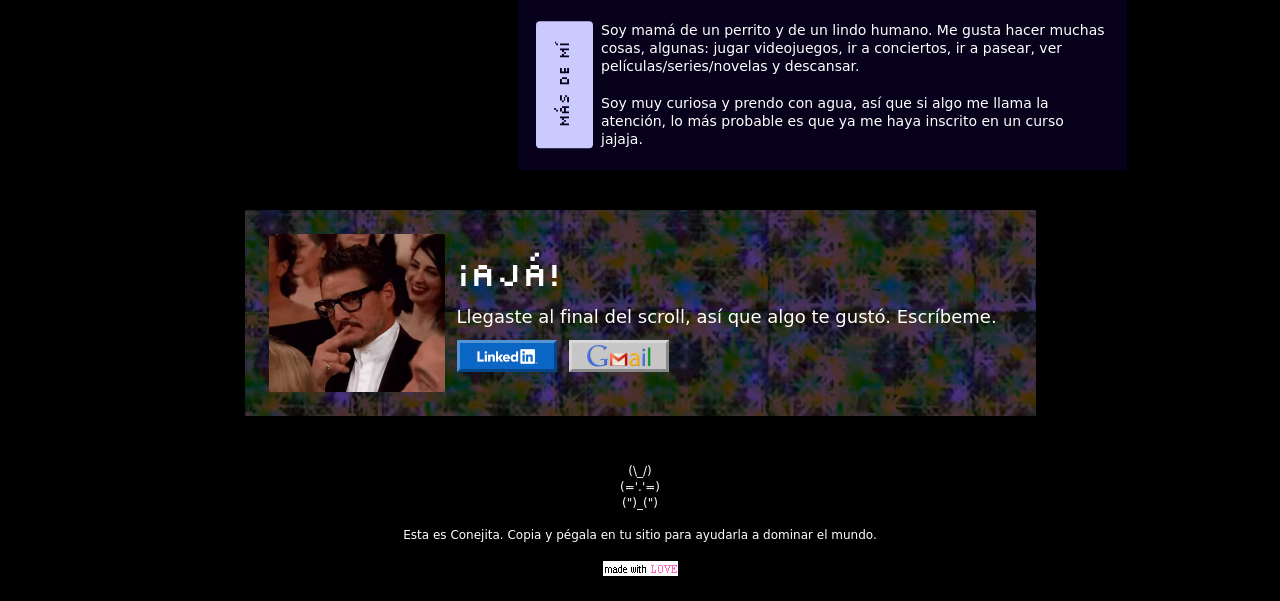
==== commit 7feea02f: "Modal de accesibilidad: ventana arrastrable a la izquierda con scroll interno Co-Authored-By: Claude" ====
--- a/index.html
+++ b/index.html
@@ -17,6 +17,7 @@
   <link rel="stylesheet" href="css/layout.css">
   <link rel="stylesheet" href="css/components/components.css">
   <link rel="stylesheet" href="css/components/button.css">
+  <link rel="stylesheet" href="css/components/a11y-modal.css">
 </head>
 <body>
   <a class="skip-link" href="#contenido">Saltar al contenido</a>
@@ -70,7 +71,7 @@
               <ul class="icon-links icon-links--thick">
                 <li><img src="assets/icon-papeleria.gif" alt="" width="20" height="20"><a href="#">Papelería creativa</a></li>
                 <li><img src="assets/icon-ilustraciones.gif" alt="" width="20" height="20"><a href="#">Ilustraciones</a></li>
-                <li><img src="assets/icon-accesibilidad.gif" alt="" width="20" height="20"><a href="#">Accesibilidad</a></li>
+                <li><img src="assets/icon-accesibilidad.gif" alt="" width="20" height="20"><a href="accesibilidad/" data-a11y-open aria-haspopup="dialog">Accesibilidad</a></li>
               </ul>
             </div>
           </section>
@@ -214,11 +215,86 @@
     </div>
   </footer>
 
+  <dialog class="a11y-modal" id="a11y-modal" aria-labelledby="a11y-modal-title">
+    <div class="a11y-modal__bar">
+      <div class="a11y-modal__label">
+        <img src="assets/modal-fantasma.gif" alt="" width="16" height="16">
+        <h2 class="a11y-modal__title" id="a11y-modal-title">Accesibilidad del sitio</h2>
+      </div>
+      <div class="a11y-modal__actions">
+        <span class="a11y-modal__btn a11y-modal__btn--deco" aria-hidden="true"><svg viewBox="0 0 8 8"><path d="M0 6h7v2H0z"/></svg></span>
+        <span class="a11y-modal__btn a11y-modal__btn--deco" aria-hidden="true"><svg viewBox="0 0 8 8"><path fill-rule="evenodd" d="M0 0h8v8H0zM1 2v5h6V2z"/></svg></span>
+        <button type="button" class="a11y-modal__btn a11y-modal__btn--close" data-a11y-close aria-label="Cerrar">
+          <svg viewBox="0 0 8 8" aria-hidden="true"><path d="M0 0h2v1h1v1h2V1h1V0h2v2H7v1H6v2h1v1h1v2H6V7H5V6H3v1H2v1H0V6h1V5h1V3H1V2H0z"/></svg>
+        </button>
+      </div>
+    </div>
+    <div class="a11y-modal__frame">
+      <div class="a11y-modal__menu" aria-hidden="true"><span>Archivo</span><span>Editar</span><span>Herramientas</span><span>Ayuda</span></div>
+      <div class="a11y-modal__scroll" tabindex="0" role="region" aria-labelledby="a11y-modal-title">
+        <p class="a11y-modal__hero" aria-hidden="true"><img src="assets/modal-arcoiris-izq.gif" alt="" width="20" height="20"><span>ACCESIBILIDAD</span><img src="assets/modal-arcoiris-der.gif" alt="" width="20" height="20"></p>
+        <div>
+          <p>Acá les dejo las notas de accesibilidad de este sitio: todo lo que decidí al diseñarlo y lo que estuve pendiente de pedirle a la IA cuando codeé el portafolio. Me importa mucho la accesibilidad, así que lo importante es partir por mi propio sitio.</p>
+          <p style="margin-block-start:1.1em"><strong>No diré que es perfecto: la accesibilidad es un mundo gigante y, poco a poco, iré mejorando el sitio.</strong></p>
+        </div>
+        <p class="divider a11y-modal__sep" aria-hidden="true">︵︵︵︵⋆⁺₊⋆ ☾ ⋆⁺₊⋆ ☁︎ ⋆⁺₊⋆ ☾ ⋆⁺₊⋆︵︵︵︵</p>
+
+        <section class="a11y-modal__sec" aria-labelledby="m-animacion">
+          <h3 id="m-animacion">Animación</h3>
+          <p>Es evidente que <strong>mi portafolio tiene mucho movimiento y animaciones</strong> (GIFs, videos, interacciones). Si bien es parte de la gracia del diseño estilo y2k, <strong>nadie tiene por qué aguantarse ver tanto movimiento si no quiere.</strong></p>
+          <ul class="a11y-modal__list">
+            <li><div><p><strong>Botón “Pausar animaciones”.</strong> El portafolio cuenta con este botón en la cabecera, antes del contenido. Detiene todas las animaciones y te permite ver el sitio en su versión estática.</p><p>Además es un botón con <code>aria-pressed</code>, así que se anuncia si está activado. Tu elección se guarda en tu navegador para la próxima visita (sin cuentas).</p></div></li>
+            <li><div><strong>Respeto <code>prefers-reduced-motion</code>.</strong> Si en tu configuración tienes puesto que quieres menos movimiento, el sitio parte quieto sin que toques nada.</div></li>
+            <li><div><strong>Nada parpadea muy rápido.</strong> Las animaciones que tienen parpadeos no cambian más de 3 veces por segundo.</div></li>
+            <li><div><strong>Los videos son decorativos.</strong> Están silenciados, no tienen controles, están fuera del orden de tabulación y los lectores de pantalla los ignoran. Además, ninguno pesa más de 50 KB.</div></li>
+            <li><div><strong>Efectos solo con mouse.</strong> Los efectos que se activan al pasar el mouse no se activan si se navega de otra forma en el sitio.</div></li>
+            <li><div><strong>Si tu navegador no soporta WebGL</strong> (o se pierde el contexto gráfico), los efectos simplemente desaparecen.</div></li>
+          </ul>
+        </section>
+        <p class="divider a11y-modal__sep" aria-hidden="true">︵︵︵︵⋆⁺₊⋆ ☾ ⋆⁺₊⋆ ☁︎ ⋆⁺₊⋆ ☾ ⋆⁺₊⋆︵︵︵︵</p>
+
+        <section class="a11y-modal__sec" aria-labelledby="m-teclado">
+          <h3 id="m-teclado">Teclado y foco</h3>
+          <ul class="a11y-modal__list">
+            <li><div><strong>Enlace para saltar al contenido.</strong> Es lo primero que recibe el foco al presionar “Tab” y se hace visible al enfocarlo.</div></li>
+            <li><div><strong>Foco siempre visible.</strong> Cuenta con un contorno amarillo de 3 px de separación, con buen contraste sobre la interfaz oscura del sitio.</div></li>
+            <li><div><strong>Elementos nativos.</strong> Todo lo que se puede clickear es un elemento nativo, por lo que funciona muy bien con “Tab”, “Enter” y “Espacio” sin código extra.</div></li>
+            <li><div><strong>Los links se reconocen sin depender del color.</strong> Siempre van subrayados; el color naranja solo sale al hacer hover y foco como refuerzo.</div></li>
+            <li><div><strong>Tamaño de los controles.</strong> Los elementos interactuables miden 44 px de alto, para asegurar su área accionable.</div></li>
+          </ul>
+        </section>
+        <p class="divider a11y-modal__sep" aria-hidden="true">︵︵︵︵⋆⁺₊⋆ ☾ ⋆⁺₊⋆ ☁︎ ⋆⁺₊⋆ ☾ ⋆⁺₊⋆︵︵︵︵</p>
+
+        <section class="a11y-modal__sec" aria-labelledby="m-lectores">
+          <h3 id="m-lectores">Lectores de pantalla y semántica</h3>
+          <ul class="a11y-modal__list">
+            <li><div><strong>HTML semántico.</strong> Tiene un uso correcto de las etiquetas para que las tecnologías asistivas puedan leer correctamente la estructura del sitio.</div></li>
+            <li><div><strong>Idioma declarado.</strong> La página cuenta con su etiqueta de idioma correcta, y el link “English” también lleva su propia etiqueta de idioma.</div></li>
+            <li><div><strong>Los adornos no se leen.</strong> Los símbolos, emoticones, marcos y pixel-art están ocultos con <code>aria-hidden</code>. Cada título de ventana tiene una versión limpia solo para lectores de pantalla: ven “Otras cositas”, no “x•*⋯otras_cositas⋯*•x”.</div></li>
+            <li><div><strong>Título animado.</strong> Para construir el efecto del título principal tuve que dividirlo letra por letra, pero para las tecnologías asistivas se leerá como un texto completo.</div></li>
+            <li><div><strong>Avisos sin recargar.</strong> El botón que copia el email anuncia la acción; si tu navegador bloquea estas acciones, entonces se muestra el correo electrónico. Y el botón de LinkedIn avisa que abre una nueva ventana y te saca del contexto.</div></li>
+          </ul>
+        </section>
+        <p class="divider a11y-modal__sep" aria-hidden="true">︵︵︵︵⋆⁺₊⋆ ☾ ⋆⁺₊⋆ ☁︎ ⋆⁺₊⋆ ☾ ⋆⁺₊⋆︵︵︵︵</p>
+
+        <section class="a11y-modal__sec" aria-labelledby="m-colores">
+          <h3 id="m-colores">Colores, contraste y texto</h3>
+          <ul class="a11y-modal__list">
+            <li><div><strong>Contrastes que cumplen AA y AAA.</strong> En la fase de diseño tuve mucho cuidado de elegir combinaciones de colores que pasen los criterios de contraste establecidos por la WCAG.</div></li>
+            <li><div><strong>Tipografía.</strong> Uso Verdana para párrafos y textos extensos, con el interlineado adecuado. La fuente pixelada la uso solo en títulos cortos porque puede cansar leerla.</div></li>
+            <li><div><strong>Zoom y tamaño de la letra.</strong> Los tamaños de texto están en “rem” y la página no bloquea el zoom, así que el tamaño que tengas configurado en tu navegador es el que verás.</div></li>
+          </ul>
+        </section>
+      </div>
+    </div>
+  </dialog>
+
   <script src="js/smoke/glitter-smoke.js"></script>
   <script src="js/character/sprite-data.js"></script>
   <script src="js/character/mld-character.js"></script>
   <script src="js/app.js"></script>
   <script src="js/contact.js"></script>
+  <script src="js/a11y-modal.js"></script>
   <script src="js/text-scramble.js"></script>
   <script src="js/weight-title.js"></script>
   <script>new WeightTitle(document.getElementById('titulo'), { restWeight: 400, nearWeight: 700 });</script>
--- a/css/components/a11y-modal.css
+++ b/css/components/a11y-modal.css
@@ -0,0 +1,102 @@
+/* Ventana "Accesibilidad del sitio": <dialog> modal anclado a la izquierda, 550 px de alto, con scroll interno */
+@layer components {
+  .a11y-modal {
+    --win-blue: #089bea;
+    --win-title: #1bacff;
+    --win-line: #003f81;
+    --win-menu: #c8ebff;
+    --modal-ink: #150f35;
+    --win-radius: 4px;
+
+    /* pegado a la izquierda y centrado en vertical (un dialog modal ya está en inset: 0) */
+    margin: auto auto auto 1rem;
+    padding: 0;
+    inline-size: min(42.75rem, calc(100vw - 2rem));
+    block-size: min(550px, calc(100dvh - 2rem));
+    max-inline-size: none; max-block-size: none;
+    border: 2px solid rgb(255 255 255 / 0.5); border-radius: var(--win-radius);
+    outline: 2px solid var(--win-line);
+    background: var(--win-blue); color: var(--modal-ink);
+    overflow: hidden;
+  }
+  .a11y-modal[open] { display: flex; flex-direction: column; }
+  .a11y-modal::backdrop { background: rgb(0 0 0 / 0.55); }
+  html:has(.a11y-modal[open]) { overflow: hidden; }
+
+  /* barra de título */
+  .a11y-modal__bar {
+    flex: none; display: flex; align-items: center; justify-content: space-between; gap: 0.5rem;
+    padding: 6px 4px; background: var(--win-title); border-block-end: 3px solid rgb(0 0 0 / 0.15);
+    color: #000;
+  }
+  /* la barra de título es el asa para arrastrar la ventana (ver js/a11y-modal.js) */
+  .a11y-modal__bar { cursor: move; touch-action: none; user-select: none; }
+  .a11y-modal.is-dragging { cursor: move; }
+  .a11y-modal__btn { cursor: pointer; }
+  .a11y-modal__label { display: flex; align-items: center; gap: 4px; min-inline-size: 0; }
+  .a11y-modal__label img { flex: none; inline-size: 16px; block-size: 16px; image-rendering: pixelated; }
+  .a11y-modal__hero img { flex: none; inline-size: 20px; block-size: 20px; image-rendering: pixelated; align-self: flex-end; }
+  .a11y-modal__title {
+    font-family: "Redaction 35", Georgia, "Times New Roman", serif; font-weight: 700;
+    font-size: 1rem; line-height: 1; letter-spacing: 0.02em;
+  }
+  .a11y-modal__actions { display: flex; gap: 4px; flex: none; }
+  .a11y-modal__btn {
+    display: grid; place-items: center; inline-size: 1.5rem; block-size: 1.5rem; padding: 0;
+    background: rgb(255 255 255 / 0.5); color: #000; cursor: pointer;
+    border: 1px solid; border-color: rgb(255 255 255 / 0.7) rgb(0 0 0 / 0.5) rgb(0 0 0 / 0.5) rgb(255 255 255 / 0.7);
+  }
+  .a11y-modal__btn svg { inline-size: 8px; block-size: 8px; fill: currentColor; }
+  .a11y-modal__btn--deco { pointer-events: none; }
+  .a11y-modal__btn--close:hover { background: rgb(255 255 255 / 0.8); }
+  .a11y-modal__btn--close:active {
+    border-color: rgb(0 0 0 / 0.5) rgb(255 255 255 / 0.7) rgb(255 255 255 / 0.7) rgb(0 0 0 / 0.5);
+  }
+
+  /* marco interior + menú (decorativo) */
+  .a11y-modal__frame {
+    flex: 1; min-block-size: 0; display: flex; flex-direction: column;
+    margin: 0 4px 4px; outline: 1px solid var(--win-line); background: #fff;
+  }
+  .a11y-modal__menu {
+    flex: none; display: flex; gap: 1rem; padding: 4px 8px;
+    background: var(--win-menu); border-block-end: 1px solid var(--win-line); color: var(--win-line);
+    font-family: "Redaction 35", Georgia, "Times New Roman", serif; font-size: 0.875rem; line-height: 1.3;
+  }
+
+  /* contenido con scroll propio */
+  .a11y-modal__scroll {
+    flex: 1; min-block-size: 0; overflow-y: auto; overscroll-behavior: contain;
+    padding: 1rem 2rem 1.5rem; display: grid; gap: 1.25rem; align-content: start; justify-items: stretch;
+    font-size: 0.875rem; line-height: 1.4; scrollbar-color: var(--win-title) var(--win-menu);
+  }
+  .a11y-modal__scroll:focus-visible { outline-offset: -3px; }
+  .a11y-modal a { color: inherit; }
+
+  .a11y-modal__hero {
+    display: flex; align-items: center; justify-content: center; gap: 0.5rem;
+    font-family: var(--font-hero); font-weight: 700; font-size: 1.875rem; line-height: 1.2; color: #0e0e0e;
+    text-align: center; overflow-wrap: anywhere;
+  }
+  .a11y-modal__sep {
+    justify-self: center; text-align: center; font-size: 1rem; line-height: 1.25; color: var(--win-title);
+    overflow-wrap: anywhere;
+  }
+  .a11y-modal__sec { display: grid; gap: 1rem; }
+  .a11y-modal__sec h3 {
+    font-family: var(--font-hero); font-weight: 700; font-size: 1.1875rem; line-height: 1.25; color: #0e0e0e;
+  }
+  .a11y-modal__list { list-style: none; padding: 0; display: grid; gap: 1rem; }
+  .a11y-modal__list li { display: flex; gap: 0.75rem; align-items: flex-start; }
+  .a11y-modal__list li::before {
+    content: ""; flex: none; inline-size: 1.25rem; block-size: 1.25rem;
+    background: url("../../assets/modal-corazon.gif") center / contain no-repeat; image-rendering: pixelated;
+  }
+  .a11y-modal__list p + p { margin-block-start: 0.75rem; }
+
+  @media (max-width: 40rem) {
+    .a11y-modal { margin-inline: 0.5rem; inline-size: calc(100vw - 1rem); }
+    .a11y-modal__scroll { padding-inline: 1rem; }
+    .a11y-modal__hero { font-size: 1.375rem; }
+  }
+}
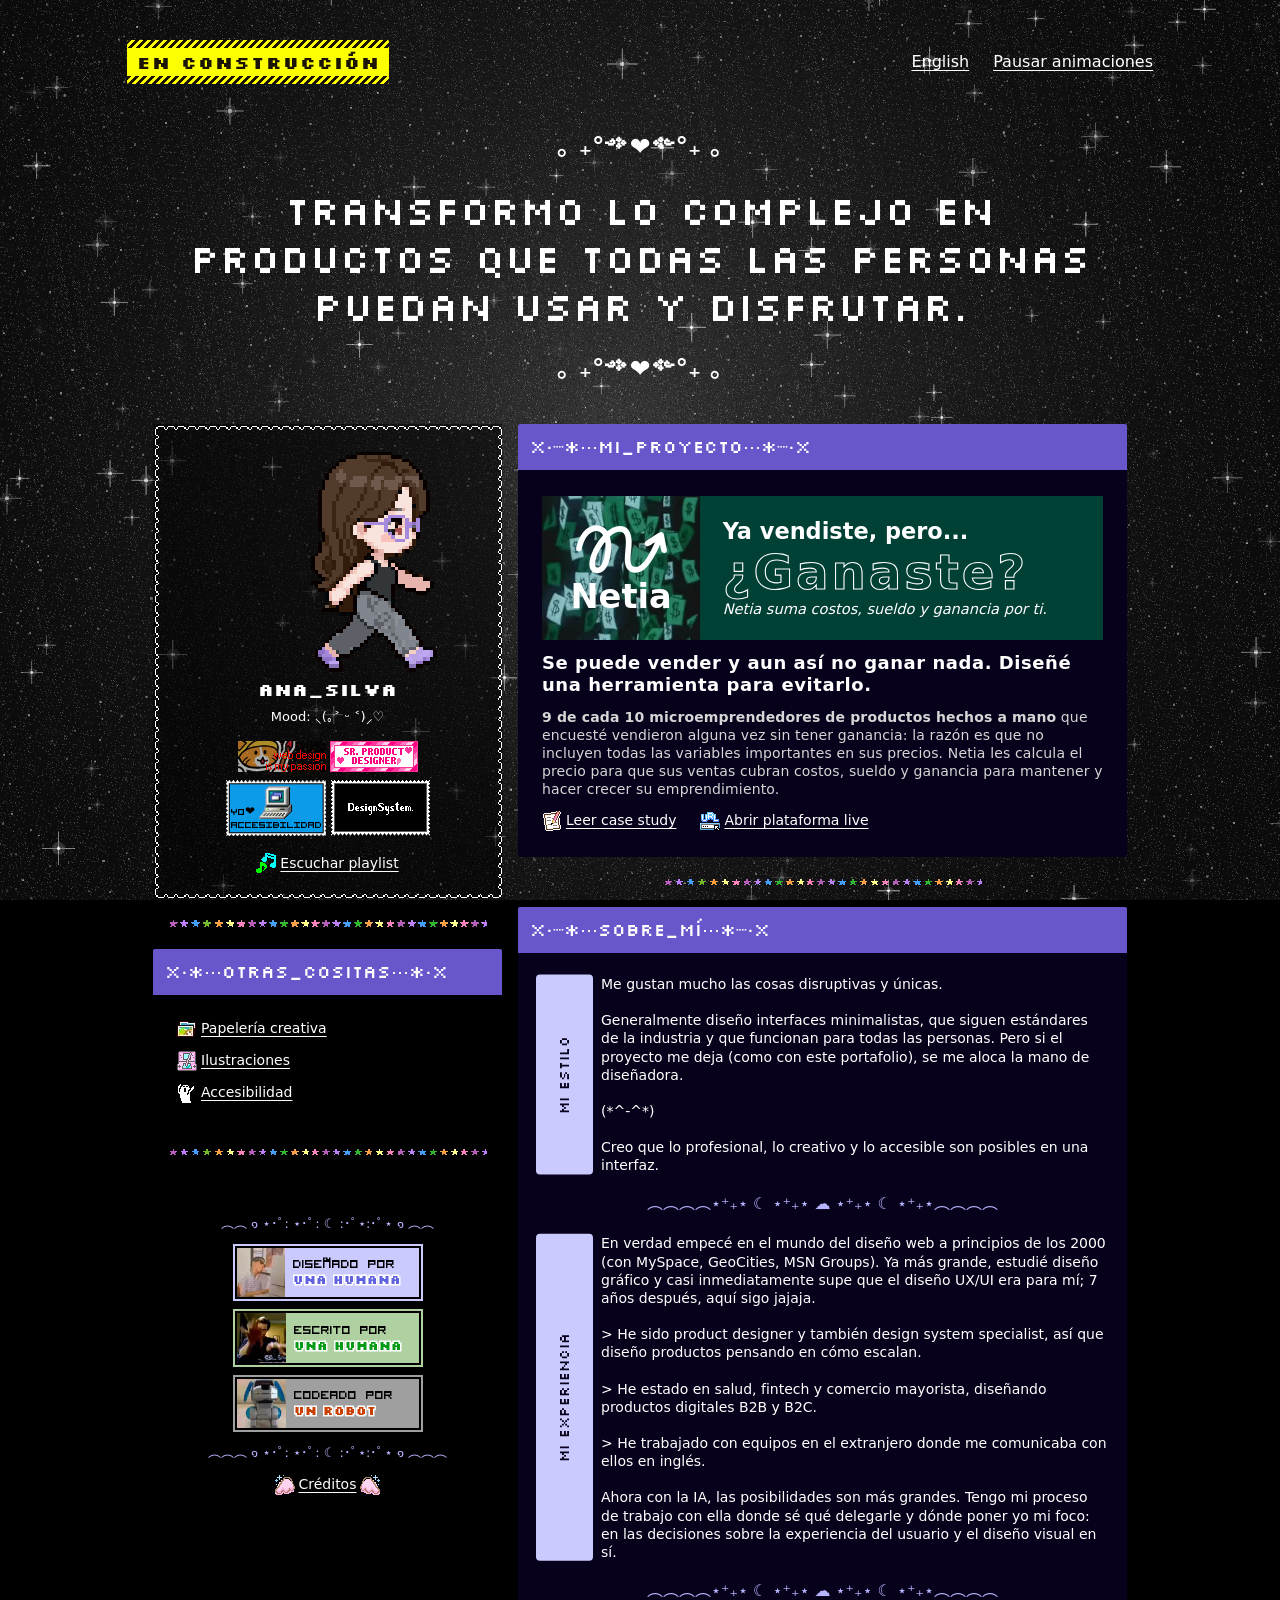
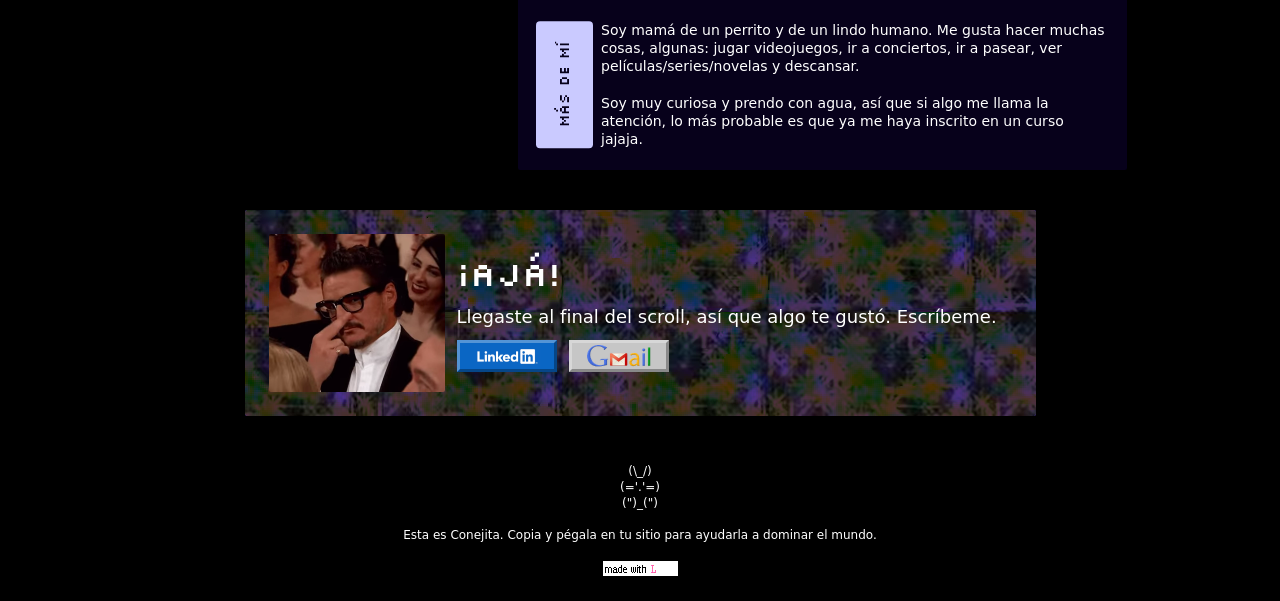
==== commit 3e9bf836: "Modal de accesibilidad: textos finales de Paper en español e inglés Co-Authored-By: Claude Sonnet 5." ====
--- a/index.html
+++ b/index.html
@@ -215,76 +215,199 @@
     </div>
   </footer>
 
-  <dialog class="a11y-modal" id="a11y-modal" aria-labelledby="a11y-modal-title">
-    <div class="a11y-modal__bar">
-      <div class="a11y-modal__label">
-        <img src="assets/modal-fantasma.gif" alt="" width="16" height="16">
-        <h2 class="a11y-modal__title" id="a11y-modal-title">Accesibilidad del sitio</h2>
+  <dialog class="a11y-modal" id="a11y-modal">
+    <div class="a11y-modal__win" lang="es">
+      <div class="a11y-modal__bar">
+        <div class="a11y-modal__label">
+          <img src="assets/modal-fantasma.gif" alt="" width="16" height="16">
+          <h2 class="a11y-modal__title" id="m-es-title">Accesibilidad del sitio</h2>
+        </div>
+        <div class="a11y-modal__actions">
+          <span class="a11y-modal__btn a11y-modal__btn--deco" aria-hidden="true"><svg viewBox="0 0 8 8"><path d="M0 6h7v2H0z"/></svg></span>
+          <span class="a11y-modal__btn a11y-modal__btn--deco" aria-hidden="true"><svg viewBox="0 0 8 8"><path fill-rule="evenodd" d="M0 0h8v8H0zM1 2v5h6V2z"/></svg></span>
+          <button type="button" class="a11y-modal__btn a11y-modal__btn--close" data-a11y-close aria-label="Cerrar">
+            <svg viewBox="0 0 8 8" aria-hidden="true"><path d="M0 0h2v1h1v1h2V1h1V0h2v2H7v1H6v2h1v1h1v2H6V7H5V6H3v1H2v1H0V6h1V5h1V3H1V2H0z"/></svg>
+          </button>
+        </div>
       </div>
-      <div class="a11y-modal__actions">
-        <span class="a11y-modal__btn a11y-modal__btn--deco" aria-hidden="true"><svg viewBox="0 0 8 8"><path d="M0 6h7v2H0z"/></svg></span>
-        <span class="a11y-modal__btn a11y-modal__btn--deco" aria-hidden="true"><svg viewBox="0 0 8 8"><path fill-rule="evenodd" d="M0 0h8v8H0zM1 2v5h6V2z"/></svg></span>
-        <button type="button" class="a11y-modal__btn a11y-modal__btn--close" data-a11y-close aria-label="Cerrar">
-          <svg viewBox="0 0 8 8" aria-hidden="true"><path d="M0 0h2v1h1v1h2V1h1V0h2v2H7v1H6v2h1v1h1v2H6V7H5V6H3v1H2v1H0V6h1V5h1V3H1V2H0z"/></svg>
-        </button>
-      </div>
-    </div>
-    <div class="a11y-modal__frame">
-      <div class="a11y-modal__menu" aria-hidden="true"><span>Archivo</span><span>Editar</span><span>Herramientas</span><span>Ayuda</span></div>
-      <div class="a11y-modal__scroll" tabindex="0" role="region" aria-labelledby="a11y-modal-title">
+      <div class="a11y-modal__frame">
+        <div class="a11y-modal__menu" aria-hidden="true"><span>Archivo</span><span>Editar</span><span>Herramientas</span><span>Ayuda</span></div>
+        <div class="a11y-modal__scroll" tabindex="0" role="region" aria-labelledby="m-es-title">
         <p class="a11y-modal__hero" aria-hidden="true"><img src="assets/modal-arcoiris-izq.gif" alt="" width="20" height="20"><span>ACCESIBILIDAD</span><img src="assets/modal-arcoiris-der.gif" alt="" width="20" height="20"></p>
         <div>
-          <p>Acá les dejo las notas de accesibilidad de este sitio: todo lo que decidí al diseñarlo y lo que estuve pendiente de pedirle a la IA cuando codeé el portafolio. Me importa mucho la accesibilidad, así que lo importante es partir por mi propio sitio.</p>
-          <p style="margin-block-start:1.1em"><strong>No diré que es perfecto: la accesibilidad es un mundo gigante y, poco a poco, iré mejorando el sitio.</strong></p>
-        </div>
-        <p class="divider a11y-modal__sep" aria-hidden="true">︵︵︵︵⋆⁺₊⋆ ☾ ⋆⁺₊⋆ ☁︎ ⋆⁺₊⋆ ☾ ⋆⁺₊⋆︵︵︵︵</p>
-
-        <section class="a11y-modal__sec" aria-labelledby="m-animacion">
-          <h3 id="m-animacion">Animación</h3>
+          <p>Acá les dejo las notas de accesibilidad de este sitio. Todo lo que decidí al diseñarlo y que estuve especialmente atenta de pedirle a la IA cuando codeo el portafolio. Me importa mucho la accesibilidad, así que cómo no iba a tener un portafolio accesible.</p>
+          <p class="a11y-modal__lead"><strong>No diré que es perfecto: la accesibilidad es un mundo gigante y poco a poco iré mejorando el sitio.</strong></p>
+        </div>
+        <p class="divider a11y-modal__sep" aria-hidden="true">︵︵︵︵⋆⁺₊⋆ ☾ ⋆⁺₊⋆ ☁︎ ⋆⁺₊⋆ ☾ ⋆⁺₊⋆︵︵︵︵</p>
+        <section class="a11y-modal__sec" aria-labelledby="m-es-0">
+          <h3 id="m-es-0">Animación</h3>
           <p>Es evidente que <strong>mi portafolio tiene mucho movimiento y animaciones</strong> (GIFs, videos, interacciones). Si bien es parte de la gracia del diseño estilo y2k, <strong>nadie tiene por qué aguantarse ver tanto movimiento si no quiere.</strong></p>
           <ul class="a11y-modal__list">
-            <li><div><p><strong>Botón “Pausar animaciones”.</strong> El portafolio cuenta con este botón en la cabecera, antes del contenido. Detiene todas las animaciones y te permite ver el sitio en su versión estática.</p><p>Además es un botón con <code>aria-pressed</code>, así que se anuncia si está activado. Tu elección se guarda en tu navegador para la próxima visita (sin cuentas).</p></div></li>
-            <li><div><strong>Respeto <code>prefers-reduced-motion</code>.</strong> Si en tu configuración tienes puesto que quieres menos movimiento, el sitio parte quieto sin que toques nada.</div></li>
+            <li><div><p><strong>Botón “Pausar animaciones”.</strong> El portafolio cuenta con este botón en la cabecera, antes del contenido. Este botón detiene todas las animaciones y te permite ver el sitio en su versión estática.</p><p>Además es un botón con aria-pressed, así que se anuncia si está activado. Tu elección se guarda en tu navegador para la próxima visita (sin cuentas).</p></div></li>
+            <li><div><strong>Respeto prefers-reduced-motion.</strong> Si en tu configuración tienes puesto que quieres menos movimientos, el sitio parte quieto sin que toques nada.</div></li>
             <li><div><strong>Nada parpadea muy rápido.</strong> Las animaciones que tienen parpadeos no cambian más de 3 veces por segundo.</div></li>
-            <li><div><strong>Los videos son decorativos.</strong> Están silenciados, no tienen controles, están fuera del orden de tabulación y los lectores de pantalla los ignoran. Además, ninguno pesa más de 50 KB.</div></li>
+            <li><div><strong>Los videos son decorativos.</strong> Están silenciados, no tienen controles, están fuera del orden de tabulación y los lectores de pantalla los ignoran. Además, ninguno pesa más de 50KB.</div></li>
             <li><div><strong>Efectos solo con mouse.</strong> Los efectos que se activan al pasar el mouse no se activan si se navega de otra forma en el sitio.</div></li>
-            <li><div><strong>Si tu navegador no soporta WebGL</strong> (o se pierde el contexto gráfico), los efectos simplemente desaparecen.</div></li>
-          </ul>
-        </section>
-        <p class="divider a11y-modal__sep" aria-hidden="true">︵︵︵︵⋆⁺₊⋆ ☾ ⋆⁺₊⋆ ☁︎ ⋆⁺₊⋆ ☾ ⋆⁺₊⋆︵︵︵︵</p>
-
-        <section class="a11y-modal__sec" aria-labelledby="m-teclado">
-          <h3 id="m-teclado">Teclado y foco</h3>
+            <li><div><strong>Si tu navegador no soporta WebGL</strong> (o se pierde el contexto gráfico). Los efectos simplemente desaparecen.</div></li>
+          </ul>
+        </section>
+        <p class="divider a11y-modal__sep" aria-hidden="true">︵︵︵︵⋆⁺₊⋆ ☾ ⋆⁺₊⋆ ☁︎ ⋆⁺₊⋆ ☾ ⋆⁺₊⋆︵︵︵︵</p>
+        <section class="a11y-modal__sec" aria-labelledby="m-es-1">
+          <h3 id="m-es-1">Teclado y foco</h3>
           <ul class="a11y-modal__list">
             <li><div><strong>Enlace para saltar al contenido.</strong> Es lo primero que recibe el foco al presionar “Tab” y se hace visible al enfocarlo.</div></li>
-            <li><div><strong>Foco siempre visible.</strong> Cuenta con un contorno amarillo de 3 px de separación, con buen contraste sobre la interfaz oscura del sitio.</div></li>
+            <li><div><strong>Foco siempre visible.</strong> Cuenta con un contorno amarillo de 3px de separación, con buen contraste sobre la interfaz oscura del sitio.</div></li>
             <li><div><strong>Elementos nativos.</strong> Todo lo que se puede clickear es un elemento nativo, por lo que funciona muy bien con “Tab”, “Enter” y “Espacio” sin código extra.</div></li>
-            <li><div><strong>Los links se reconocen sin depender del color.</strong> Siempre van subrayados; el color naranja solo sale al hacer hover y foco como refuerzo.</div></li>
-            <li><div><strong>Tamaño de los controles.</strong> Los elementos interactuables miden 44 px de alto, para asegurar su área accionable.</div></li>
-          </ul>
-        </section>
-        <p class="divider a11y-modal__sep" aria-hidden="true">︵︵︵︵⋆⁺₊⋆ ☾ ⋆⁺₊⋆ ☁︎ ⋆⁺₊⋆ ☾ ⋆⁺₊⋆︵︵︵︵</p>
-
-        <section class="a11y-modal__sec" aria-labelledby="m-lectores">
-          <h3 id="m-lectores">Lectores de pantalla y semántica</h3>
+          </ul>
+        </section>
+        <p class="divider a11y-modal__sep" aria-hidden="true">︵︵︵︵⋆⁺₊⋆ ☾ ⋆⁺₊⋆ ☁︎ ⋆⁺₊⋆ ☾ ⋆⁺₊⋆︵︵︵︵</p>
+        <section class="a11y-modal__sec" aria-labelledby="m-es-2">
+          <h3 id="m-es-2">Lectores de pantalla y semántica</h3>
           <ul class="a11y-modal__list">
             <li><div><strong>HTML semántico.</strong> Tiene un uso correcto de las etiquetas para que las tecnologías asistivas puedan leer correctamente la estructura del sitio.</div></li>
             <li><div><strong>Idioma declarado.</strong> La página cuenta con su etiqueta de idioma correcta, y el link “English” también lleva su propia etiqueta de idioma.</div></li>
-            <li><div><strong>Los adornos no se leen.</strong> Los símbolos, emoticones, marcos y pixel-art están ocultos con <code>aria-hidden</code>. Cada título de ventana tiene una versión limpia solo para lectores de pantalla: ven “Otras cositas”, no “x•*⋯otras_cositas⋯*•x”.</div></li>
-            <li><div><strong>Título animado.</strong> Para construir el efecto del título principal tuve que dividirlo letra por letra, pero para las tecnologías asistivas se leerá como un texto completo.</div></li>
-            <li><div><strong>Avisos sin recargar.</strong> El botón que copia el email anuncia la acción; si tu navegador bloquea estas acciones, entonces se muestra el correo electrónico. Y el botón de LinkedIn avisa que abre una nueva ventana y te saca del contexto.</div></li>
-          </ul>
-        </section>
-        <p class="divider a11y-modal__sep" aria-hidden="true">︵︵︵︵⋆⁺₊⋆ ☾ ⋆⁺₊⋆ ☁︎ ⋆⁺₊⋆ ☾ ⋆⁺₊⋆︵︵︵︵</p>
-
-        <section class="a11y-modal__sec" aria-labelledby="m-colores">
-          <h3 id="m-colores">Colores, contraste y texto</h3>
+            <li><div><strong>Los adornos no se leen.</strong> Los símbolos, emoticones, marcos y pixel-art están ocultos con “aria-hidden”. Cada título de ventana tiene una versión limpia solo para lectores de pantalla: ven “Otras cositas”, no “x•⋯otras_cositas⋯•x”.</div></li>
+            <li><div><strong>Título animado.</strong> Para construir el efecto del título principal tuve que dividir letra por letra, pero para las tecnologías asistivas esto se leerá como un texto completo.</div></li>
+            <li><div><strong>Avisos sin recargar.</strong> El botón que copia el email anuncia la acción; si tu navegador bloquea estas acciones, entonces se anuncia el correo electrónico. Y el botón de LinkedIn avisa que abre una nueva ventana y te saca del contexto.</div></li>
+          </ul>
+        </section>
+        <p class="divider a11y-modal__sep" aria-hidden="true">︵︵︵︵⋆⁺₊⋆ ☾ ⋆⁺₊⋆ ☁︎ ⋆⁺₊⋆ ☾ ⋆⁺₊⋆︵︵︵︵</p>
+        <section class="a11y-modal__sec" aria-labelledby="m-es-3">
+          <h3 id="m-es-3">Colores, contraste y texto</h3>
           <ul class="a11y-modal__list">
             <li><div><strong>Contrastes que cumplen AA y AAA.</strong> En la fase de diseño tuve mucho cuidado de elegir combinaciones de colores que pasen los criterios de contraste establecidos por la WCAG.</div></li>
             <li><div><strong>Tipografía.</strong> Uso Verdana para párrafos y textos extensos, con el interlineado adecuado. La fuente pixelada la uso solo en títulos cortos porque puede cansar leerla.</div></li>
             <li><div><strong>Zoom y tamaño de la letra.</strong> Los tamaños de texto están en “rem” y la página no bloquea el zoom, así que el tamaño que tengas configurado en tu navegador es el que verás.</div></li>
           </ul>
         </section>
+        <p class="divider a11y-modal__sep" aria-hidden="true">︵︵︵︵⋆⁺₊⋆ ☾ ⋆⁺₊⋆ ☁︎ ⋆⁺₊⋆ ☾ ⋆⁺₊⋆︵︵︵︵</p>
+        <section class="a11y-modal__sec" aria-labelledby="m-es-4">
+          <h3 id="m-es-4">Responsive e imágenes</h3>
+          <ul class="a11y-modal__list">
+            <li><div><strong>Responsive.</strong> En pantallas más angostas las dos columnas pasan a una sola, ajustándose al ancho para poder navegar por el sitio desde cualquier dispositivo.</div></li>
+            <li><div><strong>Texto alternativo.</strong> Las imágenes que aportan algo al contenido tienen sus etiquetas alt. Las puramente decorativas llevan la etiqueta vacía para que no se lean.</div></li>
+          </ul>
+        </section>
+        <p class="divider a11y-modal__sep" aria-hidden="true">︵︵︵︵⋆⁺₊⋆ ☾ ⋆⁺₊⋆ ☁︎ ⋆⁺₊⋆ ☾ ⋆⁺₊⋆︵︵︵︵</p>
+        <section class="a11y-modal__sec" aria-labelledby="m-es-5">
+          <h3 id="m-es-5">Otras consideraciones</h3>
+          <ul class="a11y-modal__list">
+            <li><div><strong>Sin instalar nada.</strong> Es HTML, CSS y JavaScript sin dependencias ni pasos de compilación. La única excepción es el contador de visitas, un servicio externo.</div></li>
+            <li><div><strong>Tamaño de los controles.</strong> Los elementos interactuables miden 44px de alto, para asegurar su área accionable.</div></li>
+            <li><div><strong>Los links se reconocen sin depender del color.</strong> Siempre van subrayados; el color naranja solo sale al hacer hover y foco como refuerzo.</div></li>
+          </ul>
+        </section>
+        <p class="divider a11y-modal__sep" aria-hidden="true">︵︵︵︵⋆⁺₊⋆ ☾ ⋆⁺₊⋆ ☁︎ ⋆⁺₊⋆ ☾ ⋆⁺₊⋆︵︵︵︵</p>
+        <section class="a11y-modal__sec" aria-labelledby="m-es-6">
+          <h3 id="m-es-6">Gracias por llegar hasta aquí</h3>
+          <p>Todavía me falta mucho, la accesibilidad no se termina. Tengo en mente ya algunas cosas que aún no están bien:</p>
+          <ul class="a11y-modal__list">
+            <li><div><strong>Contador de visitas.</strong> Al ser un script externo, este lo dibuja como imagen, así que el número no llega a los lectores de pantalla. Solo anuncian “contador de visitas”.</div></li>
+            <li><div><strong>Personaje.</strong> Reacciona al click, pero no tiene equivalente de teclado. Es solo adorno y los lectores de pantalla lo ignoran.</div></li>
+          </ul>
+        </section>
+        <p class="a11y-modal__outro">Si encuentras algo que no te funciona o quieres contarme cómo usas mi sitio, escríbeme a <a href="mailto:ana.silvab93@gmail.com">ana.silvab93@gmail.com</a></p>
+        <p class="a11y-modal__sign" aria-hidden="true">/)/)
+( . .)
+( づ♡  »-(¯`·.·´¯)-&gt; <span>Ana</span></p>
+        </div>
+      </div>
+    </div>
+    <div class="a11y-modal__win" lang="en">
+      <div class="a11y-modal__bar">
+        <div class="a11y-modal__label">
+          <img src="assets/modal-fantasma.gif" alt="" width="16" height="16">
+          <h2 class="a11y-modal__title" id="m-en-title">Site accessibility</h2>
+        </div>
+        <div class="a11y-modal__actions">
+          <span class="a11y-modal__btn a11y-modal__btn--deco" aria-hidden="true"><svg viewBox="0 0 8 8"><path d="M0 6h7v2H0z"/></svg></span>
+          <span class="a11y-modal__btn a11y-modal__btn--deco" aria-hidden="true"><svg viewBox="0 0 8 8"><path fill-rule="evenodd" d="M0 0h8v8H0zM1 2v5h6V2z"/></svg></span>
+          <button type="button" class="a11y-modal__btn a11y-modal__btn--close" data-a11y-close aria-label="Close">
+            <svg viewBox="0 0 8 8" aria-hidden="true"><path d="M0 0h2v1h1v1h2V1h1V0h2v2H7v1H6v2h1v1h1v2H6V7H5V6H3v1H2v1H0V6h1V5h1V3H1V2H0z"/></svg>
+          </button>
+        </div>
+      </div>
+      <div class="a11y-modal__frame">
+        <div class="a11y-modal__menu" aria-hidden="true"><span>File</span><span>Edit</span><span>Tools</span><span>Help</span></div>
+        <div class="a11y-modal__scroll" tabindex="0" role="region" aria-labelledby="m-en-title">
+        <p class="a11y-modal__hero" aria-hidden="true"><img src="assets/modal-arcoiris-izq.gif" alt="" width="20" height="20"><span>ACCESSIBILITY</span><img src="assets/modal-arcoiris-der.gif" alt="" width="20" height="20"></p>
+        <div>
+          <p>Here are the accessibility notes for this site. Everything I decided while designing it, and that I was especially careful to ask the AI for when I code the portfolio. I care a lot about accessibility, so of course I wasn’t going to have an inaccessible portfolio.</p>
+          <p class="a11y-modal__lead"><strong>I won’t say it’s perfect: accessibility is a giant world and I’ll keep improving the site little by little.</strong></p>
+        </div>
+        <p class="divider a11y-modal__sep" aria-hidden="true">︵︵︵︵⋆⁺₊⋆ ☾ ⋆⁺₊⋆ ☁︎ ⋆⁺₊⋆ ☾ ⋆⁺₊⋆︵︵︵︵</p>
+        <section class="a11y-modal__sec" aria-labelledby="m-en-0">
+          <h3 id="m-en-0">Animation</h3>
+          <p>It’s obvious that <strong>my portfolio has a lot of movement and animation</strong> (GIFs, videos, interactions). While it’s part of the charm of the Y2K style, <strong>nobody should have to put up with that much motion if they don’t want to.</strong></p>
+          <ul class="a11y-modal__list">
+            <li><div><p><strong>“Pause animations” button.</strong> The portfolio has this button in the header, before the content. It stops all animations and lets you see the site in its static version.</p><p>It’s also a button with aria-pressed, so its state is announced. Your choice is saved in your browser for your next visit (no accounts).</p></div></li>
+            <li><div><strong>Respects prefers-reduced-motion.</strong> If your settings say you want less motion, the site starts still without you touching anything.</div></li>
+            <li><div><strong>Nothing flashes too fast.</strong> Animations that blink don’t change more than 3 times per second.</div></li>
+            <li><div><strong>Videos are decorative.</strong> They’re muted, have no controls, sit outside the tab order and screen readers ignore them. Also, none weighs more than 50KB.</div></li>
+            <li><div><strong>Mouse-only effects.</strong> Effects triggered by hovering the mouse don’t activate if you navigate the site another way.</div></li>
+            <li><div><strong>If your browser doesn’t support WebGL</strong> (or the graphics context is lost). The effects simply disappear.</div></li>
+          </ul>
+        </section>
+        <p class="divider a11y-modal__sep" aria-hidden="true">︵︵︵︵⋆⁺₊⋆ ☾ ⋆⁺₊⋆ ☁︎ ⋆⁺₊⋆ ☾ ⋆⁺₊⋆︵︵︵︵</p>
+        <section class="a11y-modal__sec" aria-labelledby="m-en-1">
+          <h3 id="m-en-1">Keyboard and focus</h3>
+          <ul class="a11y-modal__list">
+            <li><div><strong>Skip-to-content link.</strong> It’s the first thing to receive focus when you press “Tab” and it becomes visible when focused.</div></li>
+            <li><div><strong>Focus is always visible.</strong> It has a yellow outline with a 3px offset, with good contrast against the site’s dark interface.</div></li>
+            <li><div><strong>Native elements.</strong> Everything you can click is a native element, so it works great with “Tab”, “Enter” and “Space” with no extra code.</div></li>
+          </ul>
+        </section>
+        <p class="divider a11y-modal__sep" aria-hidden="true">︵︵︵︵⋆⁺₊⋆ ☾ ⋆⁺₊⋆ ☁︎ ⋆⁺₊⋆ ☾ ⋆⁺₊⋆︵︵︵︵</p>
+        <section class="a11y-modal__sec" aria-labelledby="m-en-2">
+          <h3 id="m-en-2">Screen readers and semantics</h3>
+          <ul class="a11y-modal__list">
+            <li><div><strong>Semantic HTML.</strong> Tags are used correctly so assistive technologies can read the site’s structure properly.</div></li>
+            <li><div><strong>Declared language.</strong> The page has the correct language tag, and the “English” link also carries its own language tag.</div></li>
+            <li><div><strong>Decorations aren’t read aloud.</strong> Symbols, emoticons, frames and pixel art are hidden with “aria-hidden”. Each window title has a clean version for screen readers only: they hear <span lang="es">“Otras cositas”</span>, not <span lang="es">“x•⋯otras_cositas⋯•x”</span>.</div></li>
+            <li><div><strong>Animated title.</strong> To build the main title effect I had to split it letter by letter, but for assistive technologies it will be read as one complete text.</div></li>
+            <li><div><strong>Announcements without reloading.</strong> The button that copies the email announces the action; if your browser blocks it, the email address is announced instead. And the LinkedIn button says it opens a new window and takes you out of context.</div></li>
+          </ul>
+        </section>
+        <p class="divider a11y-modal__sep" aria-hidden="true">︵︵︵︵⋆⁺₊⋆ ☾ ⋆⁺₊⋆ ☁︎ ⋆⁺₊⋆ ☾ ⋆⁺₊⋆︵︵︵︵</p>
+        <section class="a11y-modal__sec" aria-labelledby="m-en-3">
+          <h3 id="m-en-3">Colors, contrast and text</h3>
+          <ul class="a11y-modal__list">
+            <li><div><strong>Contrast that meets AA and AAA.</strong> During the design phase I was very careful to choose color combinations that pass the contrast criteria set by WCAG.</div></li>
+            <li><div><strong>Typography.</strong> I use Verdana for paragraphs and long texts, with adequate line height. I only use the pixel font for short titles because it can be tiring to read.</div></li>
+            <li><div><strong>Zoom and font size.</strong> Text sizes are in “rem” and the page doesn’t block zoom, so the size you’ve set in your browser is the size you’ll see.</div></li>
+          </ul>
+        </section>
+        <p class="divider a11y-modal__sep" aria-hidden="true">︵︵︵︵⋆⁺₊⋆ ☾ ⋆⁺₊⋆ ☁︎ ⋆⁺₊⋆ ☾ ⋆⁺₊⋆︵︵︵︵</p>
+        <section class="a11y-modal__sec" aria-labelledby="m-en-4">
+          <h3 id="m-en-4">Responsive and images</h3>
+          <ul class="a11y-modal__list">
+            <li><div><strong>Responsive.</strong> On narrower screens the two columns become one, adjusting to the width so you can browse the site from any device.</div></li>
+            <li><div><strong>Alternative text.</strong> Images that add to the content have alt tags. Purely decorative ones carry an empty tag so they aren’t read aloud.</div></li>
+          </ul>
+        </section>
+        <p class="divider a11y-modal__sep" aria-hidden="true">︵︵︵︵⋆⁺₊⋆ ☾ ⋆⁺₊⋆ ☁︎ ⋆⁺₊⋆ ☾ ⋆⁺₊⋆︵︵︵︵</p>
+        <section class="a11y-modal__sec" aria-labelledby="m-en-5">
+          <h3 id="m-en-5">Other considerations</h3>
+          <ul class="a11y-modal__list">
+            <li><div><strong>Nothing to install.</strong> It’s HTML, CSS and JavaScript with no dependencies or build steps. The only exception is the visitor counter, an external service.</div></li>
+            <li><div><strong>Control size.</strong> Interactive elements are 44px tall, to ensure a comfortable target area.</div></li>
+            <li><div><strong>Links are recognizable without relying on color.</strong> They’re always underlined; the orange color only appears on hover and focus as reinforcement.</div></li>
+          </ul>
+        </section>
+        <p class="divider a11y-modal__sep" aria-hidden="true">︵︵︵︵⋆⁺₊⋆ ☾ ⋆⁺₊⋆ ☁︎ ⋆⁺₊⋆ ☾ ⋆⁺₊⋆︵︵︵︵</p>
+        <section class="a11y-modal__sec" aria-labelledby="m-en-6">
+          <h3 id="m-en-6">Thanks for making it this far</h3>
+          <p>I still have a long way to go; accessibility is never finished. I already have a few things in mind that aren’t right yet:</p>
+          <ul class="a11y-modal__list">
+            <li><div><strong>Visitor counter.</strong> Since it’s an external script, it draws the number as an image, so it doesn’t reach screen readers. They only announce “visitor counter”.</div></li>
+            <li><div><strong>Character.</strong> It reacts to clicks, but has no keyboard equivalent. It’s decoration only, and screen readers ignore it.</div></li>
+          </ul>
+        </section>
+        <p class="a11y-modal__outro">If you find something that doesn’t work for you or want to tell me how you use my site, write to me at <a href="mailto:ana.silvab93@gmail.com">ana.silvab93@gmail.com</a></p>
+        <p class="a11y-modal__sign" aria-hidden="true">/)/)
+( . .)
+( づ♡  »-(¯`·.·´¯)-&gt; <span>Ana</span></p>
+        </div>
       </div>
     </div>
   </dialog>
--- a/css/components/a11y-modal.css
+++ b/css/components/a11y-modal.css
@@ -20,6 +20,9 @@
     overflow: hidden;
   }
   .a11y-modal[open] { display: flex; flex-direction: column; }
+  /* una ventana por idioma; js/a11y-modal.js muestra la que coincide con <html lang> */
+  .a11y-modal__win { flex: 1; min-block-size: 0; display: flex; flex-direction: column; }
+  .a11y-modal__win[hidden] { display: none; }
   .a11y-modal::backdrop { background: rgb(0 0 0 / 0.55); }
   html:has(.a11y-modal[open]) { overflow: hidden; }
 
@@ -93,6 +96,13 @@
     background: url("../../assets/modal-corazon.gif") center / contain no-repeat; image-rendering: pixelated;
   }
   .a11y-modal__list p + p { margin-block-start: 0.75rem; }
+  .a11y-modal__lead { margin-block-start: 1.1em; }
+  /* firma: conejita + nombre, solo adorno */
+  .a11y-modal__sign {
+    white-space: pre; color: #00a7fb; line-height: 1.3;
+    font-family: var(--font-body), "Noto Sans JP", "Noto Sans Math", "Noto Sans Symbols 2", sans-serif;
+  }
+  .a11y-modal__sign span { font-family: var(--font-hero); }
 
   @media (max-width: 40rem) {
     .a11y-modal { margin-inline: 0.5rem; inline-size: calc(100vw - 1rem); }
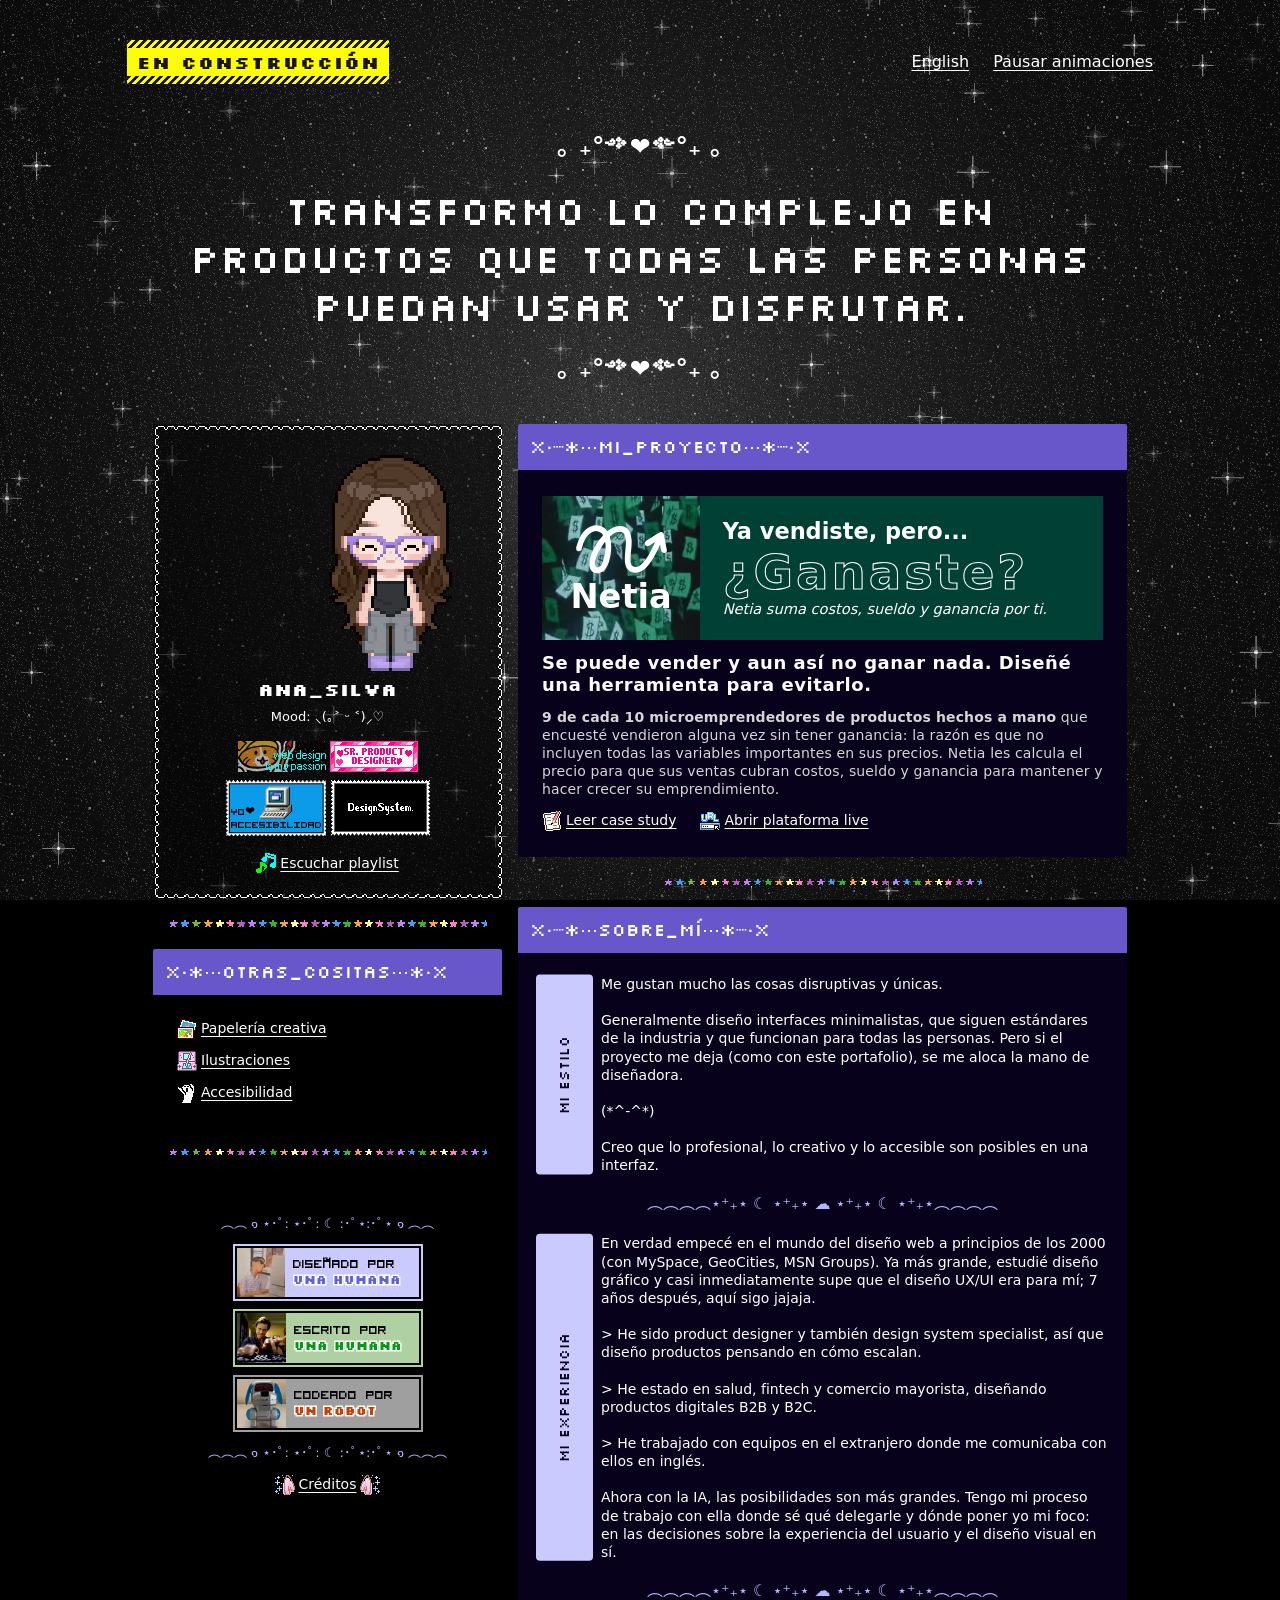
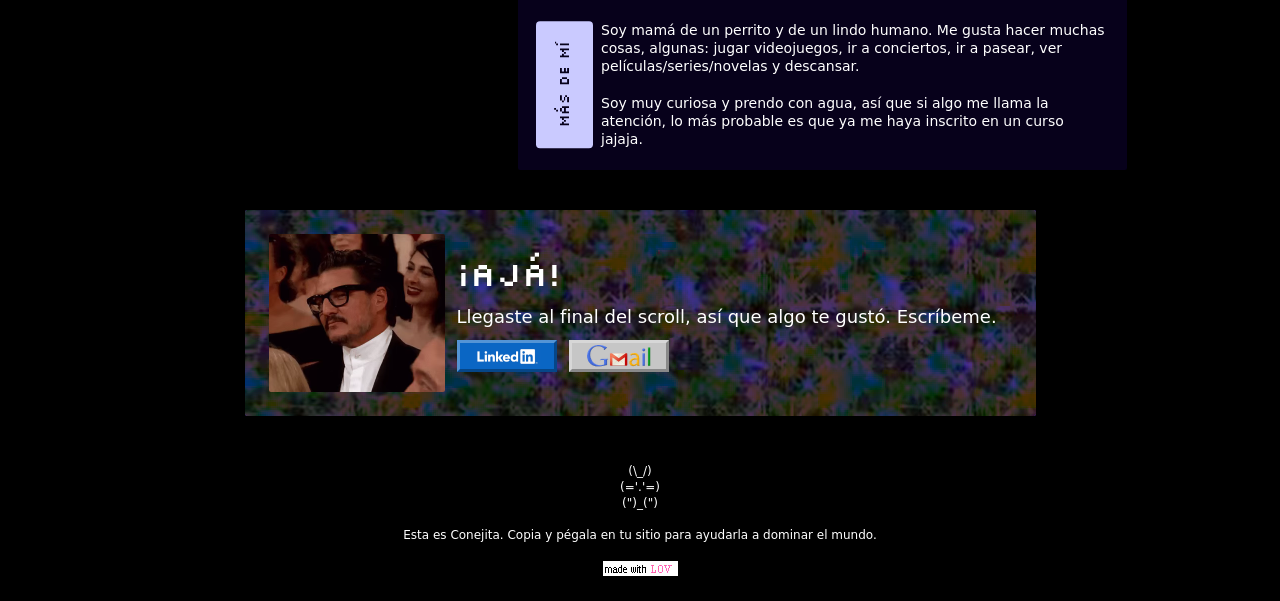
==== commit 5a504cec: "Modal de Papelería creativa con galería paginada Reutiliza la ventana modal de accesibilidad para "P" ====
--- a/index.html
+++ b/index.html
@@ -18,6 +18,7 @@
   <link rel="stylesheet" href="css/components/components.css">
   <link rel="stylesheet" href="css/components/button.css">
   <link rel="stylesheet" href="css/components/a11y-modal.css">
+  <link rel="stylesheet" href="css/components/papeleria-modal.css">
 </head>
 <body>
   <a class="skip-link" href="#contenido">Saltar al contenido</a>
@@ -69,9 +70,9 @@
             <h2 class="window__bar" id="random"><span aria-hidden="true">x•*⋯otras_cositas⋯*•x</span><span class="visually-hidden">Otras cositas</span></h2>
             <div class="window__body">
               <ul class="icon-links icon-links--thick">
-                <li><img src="assets/icon-papeleria.gif" alt="" width="20" height="20"><a href="#">Papelería creativa</a></li>
+                <li><img src="assets/icon-papeleria.gif" alt="" width="20" height="20"><a href="#papeleria" data-modal-open="papeleria-modal" aria-haspopup="dialog">Papelería creativa</a></li>
                 <li><img src="assets/icon-ilustraciones.gif" alt="" width="20" height="20"><a href="#">Ilustraciones</a></li>
-                <li><img src="assets/icon-accesibilidad.gif" alt="" width="20" height="20"><a href="accesibilidad/" data-a11y-open aria-haspopup="dialog">Accesibilidad</a></li>
+                <li><img src="assets/icon-accesibilidad.gif" alt="" width="20" height="20"><a href="accesibilidad/" data-modal-open="a11y-modal" aria-haspopup="dialog">Accesibilidad</a></li>
               </ul>
             </div>
           </section>
@@ -412,12 +413,136 @@
     </div>
   </dialog>
 
+  <dialog class="a11y-modal papeleria-modal" id="papeleria-modal">
+    <div class="a11y-modal__win" lang="es">
+      <div class="a11y-modal__bar">
+        <div class="a11y-modal__label">
+          <img src="assets/modal-papeleria.gif" alt="" width="16" height="16">
+          <h2 class="a11y-modal__title" id="pp-es-title">Papelería creativa</h2>
+        </div>
+        <div class="a11y-modal__actions">
+          <span class="a11y-modal__btn a11y-modal__btn--deco" aria-hidden="true"><svg viewBox="0 0 8 8"><path d="M0 6h7v2H0z"/></svg></span>
+          <span class="a11y-modal__btn a11y-modal__btn--deco" aria-hidden="true"><svg viewBox="0 0 8 8"><path fill-rule="evenodd" d="M0 0h8v8H0zM1 2v5h6V2z"/></svg></span>
+          <button type="button" class="a11y-modal__btn a11y-modal__btn--close" data-a11y-close aria-label="Cerrar">
+            <svg viewBox="0 0 8 8" aria-hidden="true"><path d="M0 0h2v1h1v1h2V1h1V0h2v2H7v1H6v2h1v1h1v2H6V7H5V6H3v1H2v1H0V6h1V5h1V3H1V2H0z"/></svg>
+          </button>
+        </div>
+      </div>
+      <div class="a11y-modal__frame">
+        <div class="a11y-modal__menu" aria-hidden="true"><span>Archivo</span><span>Editar</span><span>Herramientas</span><span>Ayuda</span></div>
+        <div class="a11y-modal__scroll" tabindex="0" role="region" aria-labelledby="pp-es-title">
+          <p class="a11y-modal__hero" aria-hidden="true"><img src="assets/modal-tijeras.gif" alt="" width="20" height="20" data-pp-hero="tijeras"><img src="assets/modal-oso-izq.gif" alt="" width="20" height="20" data-pp-hero="oso" hidden><span>PAPELERÍA CREATIVA</span><img src="assets/modal-tijeras.gif" alt="" width="20" height="20" data-pp-hero="tijeras" class="pp-flip"><img src="assets/modal-oso-der.gif" alt="" width="20" height="20" data-pp-hero="oso" hidden></p>
+          <p class="pp-intro">Me encantan las manualidades, y un hobby/emprendimiento que tengo es el de la papelería creativa. Aquí te muestro algunas de las cositas que he hecho.</p>
+          <p class="divider a11y-modal__sep" aria-hidden="true">︵︵︵︵⋆⁺₊⋆ ☾ ⋆⁺₊⋆ ☁︎ ⋆⁺₊⋆ ☾ ⋆⁺₊⋆︵︵︵︵</p>
+          <p class="visually-hidden" role="status" data-pp-status data-of="de"></p>
+          <section class="pp-page" data-pp-page data-pp-icons="tijeras" aria-label="Cuaderno Gyarados">
+            <div class="pp-nav"><button type="button" class="pp-nav__btn pp-nav__btn--next" data-pp-next><span>Siguiente</span><img src="assets/modal-flecha.gif" alt="" width="20" height="20"></button></div>
+            <div class="pp-cell pp-cell--a"><img class="pp-img pp-img--top" src="assets/papeleria/papeleria-cuaderno-gyarados-02-interior-my-english-classes-sm.webp" alt="Interior del cuaderno abierto en la portada «My english classes»" width="480" height="640" loading="lazy" decoding="async"></div>
+            <div class="pp-cell pp-cell--b"><img class="pp-img pp-img--bottom" src="assets/papeleria/papeleria-cuaderno-gyarados-03-interior-hojas-cuadriculadas-sm.webp" alt="Hojas cuadriculadas del interior del cuaderno" width="480" height="640" loading="lazy" decoding="async"></div>
+            <div class="pp-cell pp-cell--main"><img class="pp-img pp-img--main" src="assets/papeleria/papeleria-cuaderno-gyarados-01-portada-gyarados-lg.webp" alt="Portada del cuaderno con un Gyarados rojo bajo la luna, con elástico y borla roja" width="960" height="1280" loading="lazy" decoding="async"></div>
+            <div class="pp-cell pp-cell--c"><img class="pp-img pp-img--top" src="assets/papeleria/papeleria-cuaderno-gyarados-04-interior-gramatica-sm.webp" alt="Página de gramática con apuntes en colores" width="480" height="640" loading="lazy" decoding="async"></div>
+            <div class="pp-cell pp-cell--d"><img class="pp-img pp-img--bottom" src="assets/papeleria/papeleria-cuaderno-gyarados-05-interior-vocabulario-sm.webp" alt="Página de vocabulario con una tabla escrita a mano" width="480" height="640" loading="lazy" decoding="async"></div>
+            <div class="pp-caption"><h3>Cuaderno Gyarados</h3><p>Un cuaderno personalizado que hice para un fan de Pokémon que entró a estudiar inglés.</p></div>
+          </section>
+          <section class="pp-page" data-pp-page data-pp-icons="tijeras" aria-label="Agenda viajera" hidden>
+            <div class="pp-nav"><button type="button" class="pp-nav__btn pp-nav__btn--prev" data-pp-prev><img src="assets/modal-flecha.gif" alt="" width="20" height="20"><span>Anterior</span></button><button type="button" class="pp-nav__btn pp-nav__btn--next" data-pp-next><span>Siguiente</span><img src="assets/modal-flecha.gif" alt="" width="20" height="20"></button></div>
+            <div class="pp-cell pp-cell--a"><img class="pp-img pp-img--top" src="assets/papeleria/papeleria-agenda-viajera-02-interior-bolsillo-sm.webp" alt="Interior de la agenda con un bolsillo para guardar papeles" width="480" height="640" loading="lazy" decoding="async"></div>
+            <div class="pp-cell pp-cell--b"><img class="pp-img pp-img--bottom" src="assets/papeleria/papeleria-agenda-viajera-03-portada-sellos-sm.webp" alt="Portada negra con sellos de monumentos del mundo y la frase «Cuento viajero»" width="480" height="640" loading="lazy" decoding="async"></div>
+            <div class="pp-cell pp-cell--main"><img class="pp-img pp-img--main" src="assets/papeleria/papeleria-agenda-viajera-01-portada-pasaporte-lg.webp" alt="Agenda negra con sellos de viaje en relieve sobre un pasaporte chileno" width="960" height="1280" loading="lazy" decoding="async"></div>
+            <div class="pp-cell pp-cell--c"><img class="pp-img pp-img--top" src="assets/papeleria/papeleria-agenda-viajera-04-interior-mi-pasaporte-sm.webp" alt="Página «Mi pasaporte» de la agenda junto a un pasaporte" width="480" height="640" loading="lazy" decoding="async"></div>
+            <div class="pp-cell pp-cell--d"><img class="pp-img pp-img--bottom" src="assets/papeleria/papeleria-agenda-viajera-05-portada-en-mano-sm.webp" alt="Agenda negra sostenida en una mano, con un paisaje de fondo" width="480" height="640" loading="lazy" decoding="async"></div>
+            <div class="pp-caption"><h3>Agenda viajera</h3><p>Agenda de bolsillo para planificar de principio a fin viajes.</p></div>
+          </section>
+          <section class="pp-page" data-pp-page data-pp-icons="tijeras" aria-label="Libro de actividades" hidden>
+            <div class="pp-nav"><button type="button" class="pp-nav__btn pp-nav__btn--prev" data-pp-prev><img src="assets/modal-flecha.gif" alt="" width="20" height="20"><span>Anterior</span></button><button type="button" class="pp-nav__btn pp-nav__btn--next" data-pp-next><span>Siguiente</span><img src="assets/modal-flecha.gif" alt="" width="20" height="20"></button></div>
+            <div class="pp-cell pp-cell--a"><img class="pp-img pp-img--top" src="assets/papeleria/papeleria-libro-actividades-02-interior-animales-granja-sm.webp" alt="Páginas con animales de granja para contar y colorear" width="480" height="640" loading="lazy" decoding="async"></div>
+            <div class="pp-cell pp-cell--b"><img class="pp-img pp-img--bottom" src="assets/papeleria/papeleria-libro-actividades-03-interior-jirafas-sm.webp" alt="Página con jirafas para colorear en un paisaje" width="480" height="640" loading="lazy" decoding="async"></div>
+            <div class="pp-cell pp-cell--main"><img class="pp-img pp-img--main" src="assets/papeleria/papeleria-libro-actividades-01-interior-sandia-cajas-lg.webp" alt="Páginas abiertas con las actividades «Corta la sandía» y «Busca las cajas»" width="960" height="1280" loading="lazy" decoding="async"></div>
+            <div class="pp-cell pp-cell--c"><img class="pp-img pp-img--top" src="assets/papeleria/papeleria-libro-actividades-04-interior-peppa-colorear-sm.webp" alt="Dibujo de Peppa Pig para colorear" width="480" height="640" loading="lazy" decoding="async"></div>
+            <div class="pp-cell pp-cell--d"><img class="pp-img pp-img--bottom" src="assets/papeleria/papeleria-libro-actividades-05-portada-peppa-alaia-sm.webp" alt="Portada rosada del libro con Peppa Pig dibujando" width="480" height="640" loading="lazy" decoding="async"></div>
+            <div class="pp-caption"><h3>Libro de actividades</h3><p>Este es un cuaderno de actividades estimulantes para niños y niñas de 3 años en adelante. Hay varias versiones, con diferentes focos pedagógicos.</p></div>
+          </section>
+          <section class="pp-page" data-pp-page data-pp-icons="oso" aria-label="Otras cositas" hidden>
+            <div class="pp-nav"><button type="button" class="pp-nav__btn pp-nav__btn--prev" data-pp-prev><img src="assets/modal-flecha.gif" alt="" width="20" height="20"><span>Anterior</span></button></div>
+            <div class="pp-cell pp-cell--a"><img class="pp-img pp-img--top" src="assets/papeleria/papeleria-otras-cositas-02-decoracion-fiesta-sm.webp" alt="Mesa de fiesta con globos, serpentinas y decoración de colores" width="480" height="640" loading="lazy" decoding="async"></div>
+            <div class="pp-cell pp-cell--b"><img class="pp-img pp-img--bottom" src="assets/papeleria/papeleria-otras-cositas-03-agendas-snoopy-florencia-sm.webp" alt="Dos agendas personalizadas, una de Snoopy y otra de Florencia" width="480" height="640" loading="lazy" decoding="async"></div>
+            <div class="pp-cell pp-cell--main"><img class="pp-img pp-img--main" src="assets/papeleria/papeleria-otras-cositas-01-stickers-stakeholder-lg.webp" alt="Mano sosteniendo un sticker «Hola, soy Stakeholder estrella de UX» sobre otros stickers" width="960" height="1280" loading="lazy" decoding="async"></div>
+            <div class="pp-cell pp-cell--c"><img class="pp-img pp-img--top" src="assets/papeleria/papeleria-otras-cositas-04-caja-agenda-snoopy-sm.webp" alt="Caja de envío abierta con una agenda de Snoopy entre papel rosado" width="480" height="640" loading="lazy" decoding="async"></div>
+            <div class="pp-cell pp-cell--d"><img class="pp-img pp-img--bottom" src="assets/papeleria/papeleria-otras-cositas-05-planner-mensual-sm.webp" alt="Planner mensual con espiral negra sobre un fondo lila" width="480" height="640" loading="lazy" decoding="async"></div>
+            <div class="pp-caption"><h3>Otras cositas</h3><p>Otras cositas varias, como stickers para una actividad de UX, decoración de fiestas y agendas.</p></div>
+          </section>
+        </div>
+      </div>
+    </div>
+    <div class="a11y-modal__win" lang="en">
+      <div class="a11y-modal__bar">
+        <div class="a11y-modal__label">
+          <img src="assets/modal-papeleria.gif" alt="" width="16" height="16">
+          <h2 class="a11y-modal__title" id="pp-en-title">Creative stationery</h2>
+        </div>
+        <div class="a11y-modal__actions">
+          <span class="a11y-modal__btn a11y-modal__btn--deco" aria-hidden="true"><svg viewBox="0 0 8 8"><path d="M0 6h7v2H0z"/></svg></span>
+          <span class="a11y-modal__btn a11y-modal__btn--deco" aria-hidden="true"><svg viewBox="0 0 8 8"><path fill-rule="evenodd" d="M0 0h8v8H0zM1 2v5h6V2z"/></svg></span>
+          <button type="button" class="a11y-modal__btn a11y-modal__btn--close" data-a11y-close aria-label="Close">
+            <svg viewBox="0 0 8 8" aria-hidden="true"><path d="M0 0h2v1h1v1h2V1h1V0h2v2H7v1H6v2h1v1h1v2H6V7H5V6H3v1H2v1H0V6h1V5h1V3H1V2H0z"/></svg>
+          </button>
+        </div>
+      </div>
+      <div class="a11y-modal__frame">
+        <div class="a11y-modal__menu" aria-hidden="true"><span>File</span><span>Edit</span><span>Tools</span><span>Help</span></div>
+        <div class="a11y-modal__scroll" tabindex="0" role="region" aria-labelledby="pp-en-title">
+          <p class="a11y-modal__hero" aria-hidden="true"><img src="assets/modal-tijeras.gif" alt="" width="20" height="20" data-pp-hero="tijeras"><img src="assets/modal-oso-izq.gif" alt="" width="20" height="20" data-pp-hero="oso" hidden><span>CREATIVE STATIONERY</span><img src="assets/modal-tijeras.gif" alt="" width="20" height="20" data-pp-hero="tijeras" class="pp-flip"><img src="assets/modal-oso-der.gif" alt="" width="20" height="20" data-pp-hero="oso" hidden></p>
+          <p class="pp-intro">I love crafts, and one hobby/side business of mine is creative stationery. Here are some of the little things I’ve made.</p>
+          <p class="divider a11y-modal__sep" aria-hidden="true">︵︵︵︵⋆⁺₊⋆ ☾ ⋆⁺₊⋆ ☁︎ ⋆⁺₊⋆ ☾ ⋆⁺₊⋆︵︵︵︵</p>
+          <p class="visually-hidden" role="status" data-pp-status data-of="of"></p>
+          <section class="pp-page" data-pp-page data-pp-icons="tijeras" aria-label="Gyarados notebook">
+            <div class="pp-nav"><button type="button" class="pp-nav__btn pp-nav__btn--next" data-pp-next><span>Next</span><img src="assets/modal-flecha.gif" alt="" width="20" height="20"></button></div>
+            <div class="pp-cell pp-cell--a"><img class="pp-img pp-img--top" src="assets/papeleria/papeleria-cuaderno-gyarados-02-interior-my-english-classes-sm.webp" alt="Notebook open at the “My english classes” title page" width="480" height="640" loading="lazy" decoding="async"></div>
+            <div class="pp-cell pp-cell--b"><img class="pp-img pp-img--bottom" src="assets/papeleria/papeleria-cuaderno-gyarados-03-interior-hojas-cuadriculadas-sm.webp" alt="Grid-ruled pages inside the notebook" width="480" height="640" loading="lazy" decoding="async"></div>
+            <div class="pp-cell pp-cell--main"><img class="pp-img pp-img--main" src="assets/papeleria/papeleria-cuaderno-gyarados-01-portada-gyarados-lg.webp" alt="Notebook cover with a red Gyarados under the moon, with an elastic band and a red tassel" width="960" height="1280" loading="lazy" decoding="async"></div>
+            <div class="pp-cell pp-cell--c"><img class="pp-img pp-img--top" src="assets/papeleria/papeleria-cuaderno-gyarados-04-interior-gramatica-sm.webp" alt="Grammar page with color-coded notes" width="480" height="640" loading="lazy" decoding="async"></div>
+            <div class="pp-cell pp-cell--d"><img class="pp-img pp-img--bottom" src="assets/papeleria/papeleria-cuaderno-gyarados-05-interior-vocabulario-sm.webp" alt="Vocabulary page with a handwritten table" width="480" height="640" loading="lazy" decoding="async"></div>
+            <div class="pp-caption"><h3>Gyarados notebook</h3><p>A custom notebook I made for a Pokémon fan who started studying English.</p></div>
+          </section>
+          <section class="pp-page" data-pp-page data-pp-icons="tijeras" aria-label="Travel planner" hidden>
+            <div class="pp-nav"><button type="button" class="pp-nav__btn pp-nav__btn--prev" data-pp-prev><img src="assets/modal-flecha.gif" alt="" width="20" height="20"><span>Previous</span></button><button type="button" class="pp-nav__btn pp-nav__btn--next" data-pp-next><span>Next</span><img src="assets/modal-flecha.gif" alt="" width="20" height="20"></button></div>
+            <div class="pp-cell pp-cell--a"><img class="pp-img pp-img--top" src="assets/papeleria/papeleria-agenda-viajera-02-interior-bolsillo-sm.webp" alt="Inside of the planner, showing a pocket for loose papers" width="480" height="640" loading="lazy" decoding="async"></div>
+            <div class="pp-cell pp-cell--b"><img class="pp-img pp-img--bottom" src="assets/papeleria/papeleria-agenda-viajera-03-portada-sellos-sm.webp" alt="Black cover with stamps of world landmarks and the words “Cuento viajero”" width="480" height="640" loading="lazy" decoding="async"></div>
+            <div class="pp-cell pp-cell--main"><img class="pp-img pp-img--main" src="assets/papeleria/papeleria-agenda-viajera-01-portada-pasaporte-lg.webp" alt="Black planner with embossed travel stamps lying on a Chilean passport" width="960" height="1280" loading="lazy" decoding="async"></div>
+            <div class="pp-cell pp-cell--c"><img class="pp-img pp-img--top" src="assets/papeleria/papeleria-agenda-viajera-04-interior-mi-pasaporte-sm.webp" alt="“My passport” page of the planner next to a passport" width="480" height="640" loading="lazy" decoding="async"></div>
+            <div class="pp-cell pp-cell--d"><img class="pp-img pp-img--bottom" src="assets/papeleria/papeleria-agenda-viajera-05-portada-en-mano-sm.webp" alt="Black planner held in one hand with a landscape behind it" width="480" height="640" loading="lazy" decoding="async"></div>
+            <div class="pp-caption"><h3>Travel planner</h3><p>A pocket planner to plan trips from start to finish.</p></div>
+          </section>
+          <section class="pp-page" data-pp-page data-pp-icons="tijeras" aria-label="Activity book" hidden>
+            <div class="pp-nav"><button type="button" class="pp-nav__btn pp-nav__btn--prev" data-pp-prev><img src="assets/modal-flecha.gif" alt="" width="20" height="20"><span>Previous</span></button><button type="button" class="pp-nav__btn pp-nav__btn--next" data-pp-next><span>Next</span><img src="assets/modal-flecha.gif" alt="" width="20" height="20"></button></div>
+            <div class="pp-cell pp-cell--a"><img class="pp-img pp-img--top" src="assets/papeleria/papeleria-libro-actividades-02-interior-animales-granja-sm.webp" alt="Pages with farm animals to count and color" width="480" height="640" loading="lazy" decoding="async"></div>
+            <div class="pp-cell pp-cell--b"><img class="pp-img pp-img--bottom" src="assets/papeleria/papeleria-libro-actividades-03-interior-jirafas-sm.webp" alt="Page with giraffes to color in a landscape" width="480" height="640" loading="lazy" decoding="async"></div>
+            <div class="pp-cell pp-cell--main"><img class="pp-img pp-img--main" src="assets/papeleria/papeleria-libro-actividades-01-interior-sandia-cajas-lg.webp" alt="Open pages with the activities “Cut the watermelon” and “Find the boxes”" width="960" height="1280" loading="lazy" decoding="async"></div>
+            <div class="pp-cell pp-cell--c"><img class="pp-img pp-img--top" src="assets/papeleria/papeleria-libro-actividades-04-interior-peppa-colorear-sm.webp" alt="Peppa Pig drawing to color in" width="480" height="640" loading="lazy" decoding="async"></div>
+            <div class="pp-cell pp-cell--d"><img class="pp-img pp-img--bottom" src="assets/papeleria/papeleria-libro-actividades-05-portada-peppa-alaia-sm.webp" alt="Pink book cover with Peppa Pig drawing" width="480" height="640" loading="lazy" decoding="async"></div>
+            <div class="pp-caption"><h3>Activity book</h3><p>An activity book with stimulating exercises for kids aged 3 and up. There are several versions, each with a different learning focus.</p></div>
+          </section>
+          <section class="pp-page" data-pp-page data-pp-icons="oso" aria-label="Other little things" hidden>
+            <div class="pp-nav"><button type="button" class="pp-nav__btn pp-nav__btn--prev" data-pp-prev><img src="assets/modal-flecha.gif" alt="" width="20" height="20"><span>Previous</span></button></div>
+            <div class="pp-cell pp-cell--a"><img class="pp-img pp-img--top" src="assets/papeleria/papeleria-otras-cositas-02-decoracion-fiesta-sm.webp" alt="Party table with balloons, streamers and colorful decorations" width="480" height="640" loading="lazy" decoding="async"></div>
+            <div class="pp-cell pp-cell--b"><img class="pp-img pp-img--bottom" src="assets/papeleria/papeleria-otras-cositas-03-agendas-snoopy-florencia-sm.webp" alt="Two custom planners, one with Snoopy and one named Florencia" width="480" height="640" loading="lazy" decoding="async"></div>
+            <div class="pp-cell pp-cell--main"><img class="pp-img pp-img--main" src="assets/papeleria/papeleria-otras-cositas-01-stickers-stakeholder-lg.webp" alt="Hand holding a “Hello, I’m a UX star stakeholder” sticker above other stickers" width="960" height="1280" loading="lazy" decoding="async"></div>
+            <div class="pp-cell pp-cell--c"><img class="pp-img pp-img--top" src="assets/papeleria/papeleria-otras-cositas-04-caja-agenda-snoopy-sm.webp" alt="Open shipping box with a Snoopy planner among pink paper shreds" width="480" height="640" loading="lazy" decoding="async"></div>
+            <div class="pp-cell pp-cell--d"><img class="pp-img pp-img--bottom" src="assets/papeleria/papeleria-otras-cositas-05-planner-mensual-sm.webp" alt="Monthly planner with black spiral binding on a lilac background" width="480" height="640" loading="lazy" decoding="async"></div>
+            <div class="pp-caption"><h3>Other little things</h3><p>Assorted little things, like stickers for a UX workshop, party decorations and planners.</p></div>
+          </section>
+        </div>
+      </div>
+    </div>
+  </dialog>
+
   <script src="js/smoke/glitter-smoke.js"></script>
   <script src="js/character/sprite-data.js"></script>
   <script src="js/character/mld-character.js"></script>
   <script src="js/app.js"></script>
   <script src="js/contact.js"></script>
   <script src="js/a11y-modal.js"></script>
+  <script src="js/papeleria-modal.js"></script>
   <script src="js/text-scramble.js"></script>
   <script src="js/weight-title.js"></script>
   <script>new WeightTitle(document.getElementById('titulo'), { restWeight: 400, nearWeight: 700 });</script>
--- a/css/components/papeleria-modal.css
+++ b/css/components/papeleria-modal.css
@@ -0,0 +1,63 @@
+/* Ventana "Papelería creativa": reutiliza el chrome de a11y-modal.css (barra, menú, marco, scroll) y suma
+   una galería de 5 fotos por página con navegación Anterior / Siguiente (js/papeleria-modal.js) */
+@layer components {
+  .a11y-modal.papeleria-modal {
+    margin: auto;
+    inline-size: min(67rem, calc(100vw - 2rem));
+    block-size: min(894px, calc(100dvh - 2rem));
+  }
+
+  .papeleria-modal .a11y-modal__scroll { padding-block-end: 1rem; justify-items: center; }
+  .papeleria-modal .a11y-modal__hero { justify-self: stretch; }
+  .papeleria-modal .a11y-modal__hero img[hidden] { display: none; }
+  .pp-flip { transform: rotate(180deg); }
+
+  .pp-intro { max-inline-size: 45rem; text-align: center; line-height: 1.3; }
+
+  /* página: 3 columnas (lados 230 px, centro ancho) × 2 filas; la foto principal ocupa las dos filas */
+  .pp-page {
+    inline-size: 100%;
+    display: grid; grid-template-columns: 1fr 2.209fr 1fr; gap: 14px;
+  }
+  .pp-page[hidden] { display: none; }
+
+  .pp-nav {
+    grid-column: 2; display: flex; justify-content: space-between; align-items: center; gap: 1.25rem;
+    min-block-size: 20px; margin-block-end: 6px;
+  }
+  .pp-nav__btn {
+    display: inline-flex; align-items: center; gap: 4px; padding: 0;
+    font: inherit; line-height: 1.3; color: #000; background: none; border: 0; cursor: pointer;
+    text-decoration: underline; text-underline-offset: 0.15em;
+  }
+  .pp-nav__btn img { flex: none; inline-size: 20px; block-size: 20px; image-rendering: pixelated; }
+  .pp-nav__btn--prev img { transform: rotate(180deg); }
+  .pp-nav__btn--next { margin-inline-start: auto; }
+
+  .pp-cell { position: relative; overflow: hidden; background: #eef7fd; min-inline-size: 0; }
+  .pp-cell--a, .pp-cell--b, .pp-cell--c, .pp-cell--d { aspect-ratio: 230 / 237.5; }
+  .pp-cell--a { grid-column: 1; grid-row: 2; }
+  .pp-cell--b { grid-column: 1; grid-row: 3; }
+  .pp-cell--main { grid-column: 2; grid-row: 2 / span 2; }
+  .pp-cell--c { grid-column: 3; grid-row: 2; }
+  .pp-cell--d { grid-column: 3; grid-row: 3; }
+  /* las fotos son verticales: se recortan a la altura de la celda, con el encuadre que se definió en el diseño */
+  .pp-img { position: absolute; inset: 0; inline-size: 100%; block-size: 100%; object-fit: cover; }
+  .pp-img--main { object-position: 50% 49.5%; }
+  .pp-img--top { object-position: 50% 34.3%; }
+  .pp-img--bottom { object-position: 50% 52.2%; }
+
+  .pp-caption { grid-column: 2; grid-row: 4; padding-inline: 14px; display: grid; gap: 1px; align-content: start; }
+  .pp-caption h3 { font-family: var(--font-hero); font-weight: 700; font-size: 1.1875rem; line-height: 1.25; color: #0e0e0e; }
+  .pp-caption p { line-height: 1.3; }
+
+  @media (max-width: 40rem) {
+    .a11y-modal.papeleria-modal { margin-inline: 0.5rem; inline-size: calc(100vw - 1rem); }
+    .pp-page { grid-template-columns: 1fr 1fr; gap: 8px; }
+    .pp-nav, .pp-caption { grid-column: 1 / -1; }
+    .pp-caption { grid-row: auto; padding-inline: 0; }
+    .pp-cell--main { grid-column: 1 / -1; grid-row: auto; aspect-ratio: 1; }
+    .pp-cell--a, .pp-cell--b, .pp-cell--c, .pp-cell--d { grid-column: auto; grid-row: auto; aspect-ratio: 1; }
+    .pp-caption { order: 1; }
+  }
+}
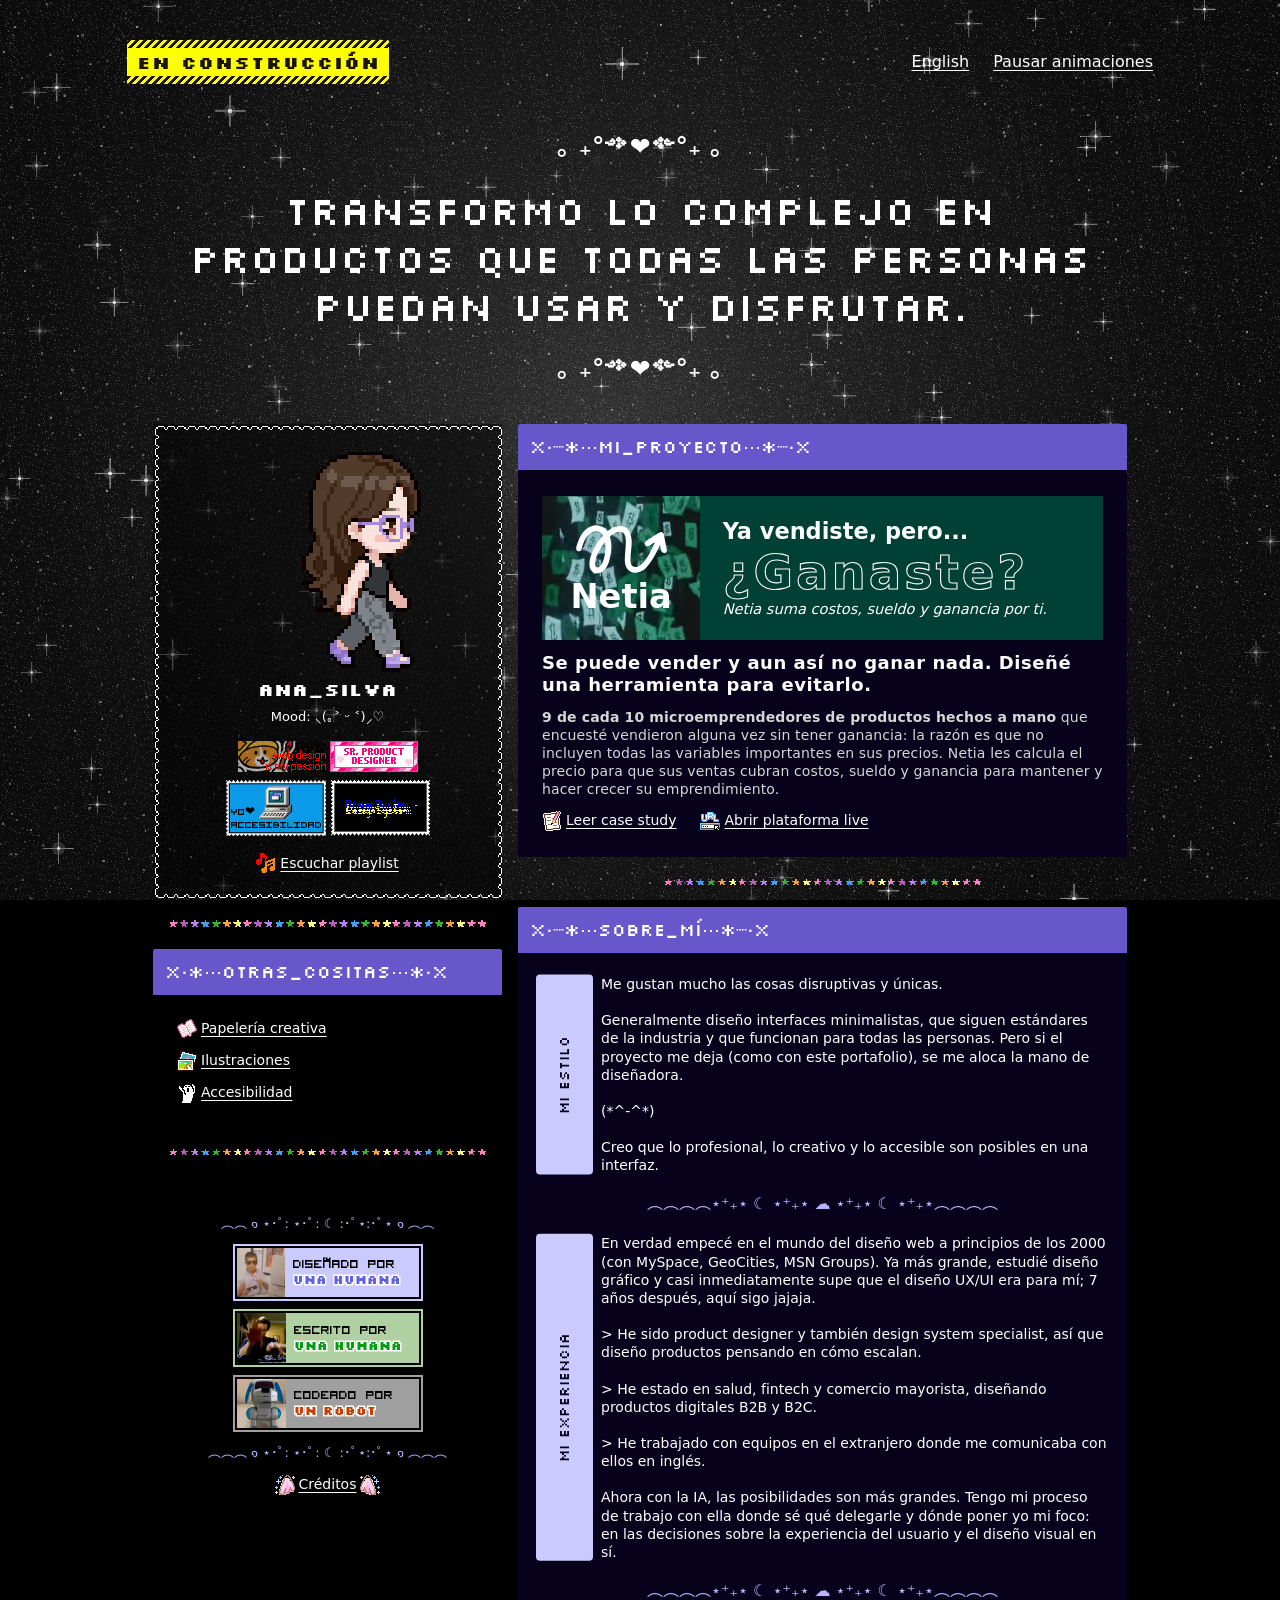
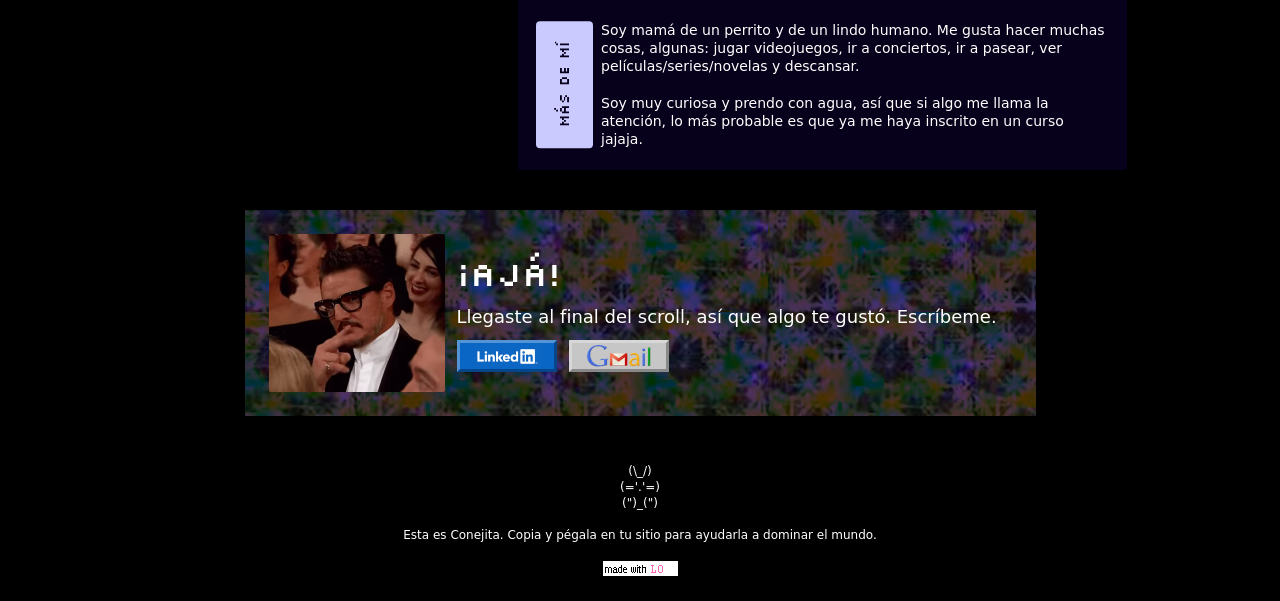
==== commit 8d9bfa4d: "Papelería creativa: galería más baja, tijeras en todas las páginas y botones en móvil - Galería de 3" ====
--- a/index.html
+++ b/index.html
@@ -72,7 +72,7 @@
               <ul class="icon-links icon-links--thick">
                 <li><img src="assets/icon-papeleria.gif" alt="" width="20" height="20"><a href="#papeleria" data-modal-open="papeleria-modal" aria-haspopup="dialog">Papelería creativa</a></li>
                 <li><img src="assets/icon-ilustraciones.gif" alt="" width="20" height="20"><a href="#">Ilustraciones</a></li>
-                <li><img src="assets/icon-accesibilidad.gif" alt="" width="20" height="20"><a href="accesibilidad/" data-modal-open="a11y-modal" aria-haspopup="dialog">Accesibilidad</a></li>
+                <li><img src="assets/icon-accesibilidad.gif" alt="" width="20" height="20"><a href="#accesibilidad" data-modal-open="a11y-modal" aria-haspopup="dialog">Accesibilidad</a></li>
               </ul>
             </div>
           </section>
@@ -431,11 +431,11 @@
       <div class="a11y-modal__frame">
         <div class="a11y-modal__menu" aria-hidden="true"><span>Archivo</span><span>Editar</span><span>Herramientas</span><span>Ayuda</span></div>
         <div class="a11y-modal__scroll" tabindex="0" role="region" aria-labelledby="pp-es-title">
-          <p class="a11y-modal__hero" aria-hidden="true"><img src="assets/modal-tijeras.gif" alt="" width="20" height="20" data-pp-hero="tijeras"><img src="assets/modal-oso-izq.gif" alt="" width="20" height="20" data-pp-hero="oso" hidden><span>PAPELERÍA CREATIVA</span><img src="assets/modal-tijeras.gif" alt="" width="20" height="20" data-pp-hero="tijeras" class="pp-flip"><img src="assets/modal-oso-der.gif" alt="" width="20" height="20" data-pp-hero="oso" hidden></p>
+          <p class="a11y-modal__hero" aria-hidden="true"><img src="assets/modal-tijeras.gif" alt="" width="20" height="20"><span>PAPELERÍA CREATIVA</span><img src="assets/modal-tijeras.gif" alt="" width="20" height="20" class="pp-flip"></p>
           <p class="pp-intro">Me encantan las manualidades, y un hobby/emprendimiento que tengo es el de la papelería creativa. Aquí te muestro algunas de las cositas que he hecho.</p>
           <p class="divider a11y-modal__sep" aria-hidden="true">︵︵︵︵⋆⁺₊⋆ ☾ ⋆⁺₊⋆ ☁︎ ⋆⁺₊⋆ ☾ ⋆⁺₊⋆︵︵︵︵</p>
           <p class="visually-hidden" role="status" data-pp-status data-of="de"></p>
-          <section class="pp-page" data-pp-page data-pp-icons="tijeras" aria-label="Cuaderno Gyarados">
+          <section class="pp-page" data-pp-page aria-label="Cuaderno Gyarados">
             <div class="pp-nav"><button type="button" class="pp-nav__btn pp-nav__btn--next" data-pp-next><span>Siguiente</span><img src="assets/modal-flecha.gif" alt="" width="20" height="20"></button></div>
             <div class="pp-cell pp-cell--a"><img class="pp-img pp-img--top" src="assets/papeleria/papeleria-cuaderno-gyarados-02-interior-my-english-classes-sm.webp" alt="Interior del cuaderno abierto en la portada «My english classes»" width="480" height="640" loading="lazy" decoding="async"></div>
             <div class="pp-cell pp-cell--b"><img class="pp-img pp-img--bottom" src="assets/papeleria/papeleria-cuaderno-gyarados-03-interior-hojas-cuadriculadas-sm.webp" alt="Hojas cuadriculadas del interior del cuaderno" width="480" height="640" loading="lazy" decoding="async"></div>
@@ -443,8 +443,9 @@
             <div class="pp-cell pp-cell--c"><img class="pp-img pp-img--top" src="assets/papeleria/papeleria-cuaderno-gyarados-04-interior-gramatica-sm.webp" alt="Página de gramática con apuntes en colores" width="480" height="640" loading="lazy" decoding="async"></div>
             <div class="pp-cell pp-cell--d"><img class="pp-img pp-img--bottom" src="assets/papeleria/papeleria-cuaderno-gyarados-05-interior-vocabulario-sm.webp" alt="Página de vocabulario con una tabla escrita a mano" width="480" height="640" loading="lazy" decoding="async"></div>
             <div class="pp-caption"><h3>Cuaderno Gyarados</h3><p>Un cuaderno personalizado que hice para un fan de Pokémon que entró a estudiar inglés.</p></div>
-          </section>
-          <section class="pp-page" data-pp-page data-pp-icons="tijeras" aria-label="Agenda viajera" hidden>
+            <div class="pp-nav pp-nav--end"><button type="button" class="pp-nav__btn pp-nav__btn--next" data-pp-next><span>Siguiente</span><img src="assets/modal-flecha.gif" alt="" width="20" height="20"></button></div>
+          </section>
+          <section class="pp-page" data-pp-page aria-label="Agenda viajera" hidden>
             <div class="pp-nav"><button type="button" class="pp-nav__btn pp-nav__btn--prev" data-pp-prev><img src="assets/modal-flecha.gif" alt="" width="20" height="20"><span>Anterior</span></button><button type="button" class="pp-nav__btn pp-nav__btn--next" data-pp-next><span>Siguiente</span><img src="assets/modal-flecha.gif" alt="" width="20" height="20"></button></div>
             <div class="pp-cell pp-cell--a"><img class="pp-img pp-img--top" src="assets/papeleria/papeleria-agenda-viajera-02-interior-bolsillo-sm.webp" alt="Interior de la agenda con un bolsillo para guardar papeles" width="480" height="640" loading="lazy" decoding="async"></div>
             <div class="pp-cell pp-cell--b"><img class="pp-img pp-img--bottom" src="assets/papeleria/papeleria-agenda-viajera-03-portada-sellos-sm.webp" alt="Portada negra con sellos de monumentos del mundo y la frase «Cuento viajero»" width="480" height="640" loading="lazy" decoding="async"></div>
@@ -452,8 +453,9 @@
             <div class="pp-cell pp-cell--c"><img class="pp-img pp-img--top" src="assets/papeleria/papeleria-agenda-viajera-04-interior-mi-pasaporte-sm.webp" alt="Página «Mi pasaporte» de la agenda junto a un pasaporte" width="480" height="640" loading="lazy" decoding="async"></div>
             <div class="pp-cell pp-cell--d"><img class="pp-img pp-img--bottom" src="assets/papeleria/papeleria-agenda-viajera-05-portada-en-mano-sm.webp" alt="Agenda negra sostenida en una mano, con un paisaje de fondo" width="480" height="640" loading="lazy" decoding="async"></div>
             <div class="pp-caption"><h3>Agenda viajera</h3><p>Agenda de bolsillo para planificar de principio a fin viajes.</p></div>
-          </section>
-          <section class="pp-page" data-pp-page data-pp-icons="tijeras" aria-label="Libro de actividades" hidden>
+            <div class="pp-nav pp-nav--end"><button type="button" class="pp-nav__btn pp-nav__btn--prev" data-pp-prev><img src="assets/modal-flecha.gif" alt="" width="20" height="20"><span>Anterior</span></button><button type="button" class="pp-nav__btn pp-nav__btn--next" data-pp-next><span>Siguiente</span><img src="assets/modal-flecha.gif" alt="" width="20" height="20"></button></div>
+          </section>
+          <section class="pp-page" data-pp-page aria-label="Libro de actividades" hidden>
             <div class="pp-nav"><button type="button" class="pp-nav__btn pp-nav__btn--prev" data-pp-prev><img src="assets/modal-flecha.gif" alt="" width="20" height="20"><span>Anterior</span></button><button type="button" class="pp-nav__btn pp-nav__btn--next" data-pp-next><span>Siguiente</span><img src="assets/modal-flecha.gif" alt="" width="20" height="20"></button></div>
             <div class="pp-cell pp-cell--a"><img class="pp-img pp-img--top" src="assets/papeleria/papeleria-libro-actividades-02-interior-animales-granja-sm.webp" alt="Páginas con animales de granja para contar y colorear" width="480" height="640" loading="lazy" decoding="async"></div>
             <div class="pp-cell pp-cell--b"><img class="pp-img pp-img--bottom" src="assets/papeleria/papeleria-libro-actividades-03-interior-jirafas-sm.webp" alt="Página con jirafas para colorear en un paisaje" width="480" height="640" loading="lazy" decoding="async"></div>
@@ -461,8 +463,9 @@
             <div class="pp-cell pp-cell--c"><img class="pp-img pp-img--top" src="assets/papeleria/papeleria-libro-actividades-04-interior-peppa-colorear-sm.webp" alt="Dibujo de Peppa Pig para colorear" width="480" height="640" loading="lazy" decoding="async"></div>
             <div class="pp-cell pp-cell--d"><img class="pp-img pp-img--bottom" src="assets/papeleria/papeleria-libro-actividades-05-portada-peppa-alaia-sm.webp" alt="Portada rosada del libro con Peppa Pig dibujando" width="480" height="640" loading="lazy" decoding="async"></div>
             <div class="pp-caption"><h3>Libro de actividades</h3><p>Este es un cuaderno de actividades estimulantes para niños y niñas de 3 años en adelante. Hay varias versiones, con diferentes focos pedagógicos.</p></div>
-          </section>
-          <section class="pp-page" data-pp-page data-pp-icons="oso" aria-label="Otras cositas" hidden>
+            <div class="pp-nav pp-nav--end"><button type="button" class="pp-nav__btn pp-nav__btn--prev" data-pp-prev><img src="assets/modal-flecha.gif" alt="" width="20" height="20"><span>Anterior</span></button><button type="button" class="pp-nav__btn pp-nav__btn--next" data-pp-next><span>Siguiente</span><img src="assets/modal-flecha.gif" alt="" width="20" height="20"></button></div>
+          </section>
+          <section class="pp-page" data-pp-page aria-label="Otras cositas" hidden>
             <div class="pp-nav"><button type="button" class="pp-nav__btn pp-nav__btn--prev" data-pp-prev><img src="assets/modal-flecha.gif" alt="" width="20" height="20"><span>Anterior</span></button></div>
             <div class="pp-cell pp-cell--a"><img class="pp-img pp-img--top" src="assets/papeleria/papeleria-otras-cositas-02-decoracion-fiesta-sm.webp" alt="Mesa de fiesta con globos, serpentinas y decoración de colores" width="480" height="640" loading="lazy" decoding="async"></div>
             <div class="pp-cell pp-cell--b"><img class="pp-img pp-img--bottom" src="assets/papeleria/papeleria-otras-cositas-03-agendas-snoopy-florencia-sm.webp" alt="Dos agendas personalizadas, una de Snoopy y otra de Florencia" width="480" height="640" loading="lazy" decoding="async"></div>
@@ -470,6 +473,7 @@
             <div class="pp-cell pp-cell--c"><img class="pp-img pp-img--top" src="assets/papeleria/papeleria-otras-cositas-04-caja-agenda-snoopy-sm.webp" alt="Caja de envío abierta con una agenda de Snoopy entre papel rosado" width="480" height="640" loading="lazy" decoding="async"></div>
             <div class="pp-cell pp-cell--d"><img class="pp-img pp-img--bottom" src="assets/papeleria/papeleria-otras-cositas-05-planner-mensual-sm.webp" alt="Planner mensual con espiral negra sobre un fondo lila" width="480" height="640" loading="lazy" decoding="async"></div>
             <div class="pp-caption"><h3>Otras cositas</h3><p>Otras cositas varias, como stickers para una actividad de UX, decoración de fiestas y agendas.</p></div>
+            <div class="pp-nav pp-nav--end"><button type="button" class="pp-nav__btn pp-nav__btn--prev" data-pp-prev><img src="assets/modal-flecha.gif" alt="" width="20" height="20"><span>Anterior</span></button></div>
           </section>
         </div>
       </div>
@@ -491,11 +495,11 @@
       <div class="a11y-modal__frame">
         <div class="a11y-modal__menu" aria-hidden="true"><span>File</span><span>Edit</span><span>Tools</span><span>Help</span></div>
         <div class="a11y-modal__scroll" tabindex="0" role="region" aria-labelledby="pp-en-title">
-          <p class="a11y-modal__hero" aria-hidden="true"><img src="assets/modal-tijeras.gif" alt="" width="20" height="20" data-pp-hero="tijeras"><img src="assets/modal-oso-izq.gif" alt="" width="20" height="20" data-pp-hero="oso" hidden><span>CREATIVE STATIONERY</span><img src="assets/modal-tijeras.gif" alt="" width="20" height="20" data-pp-hero="tijeras" class="pp-flip"><img src="assets/modal-oso-der.gif" alt="" width="20" height="20" data-pp-hero="oso" hidden></p>
+          <p class="a11y-modal__hero" aria-hidden="true"><img src="assets/modal-tijeras.gif" alt="" width="20" height="20"><span>CREATIVE STATIONERY</span><img src="assets/modal-tijeras.gif" alt="" width="20" height="20" class="pp-flip"></p>
           <p class="pp-intro">I love crafts, and one hobby/side business of mine is creative stationery. Here are some of the little things I’ve made.</p>
           <p class="divider a11y-modal__sep" aria-hidden="true">︵︵︵︵⋆⁺₊⋆ ☾ ⋆⁺₊⋆ ☁︎ ⋆⁺₊⋆ ☾ ⋆⁺₊⋆︵︵︵︵</p>
           <p class="visually-hidden" role="status" data-pp-status data-of="of"></p>
-          <section class="pp-page" data-pp-page data-pp-icons="tijeras" aria-label="Gyarados notebook">
+          <section class="pp-page" data-pp-page aria-label="Gyarados notebook">
             <div class="pp-nav"><button type="button" class="pp-nav__btn pp-nav__btn--next" data-pp-next><span>Next</span><img src="assets/modal-flecha.gif" alt="" width="20" height="20"></button></div>
             <div class="pp-cell pp-cell--a"><img class="pp-img pp-img--top" src="assets/papeleria/papeleria-cuaderno-gyarados-02-interior-my-english-classes-sm.webp" alt="Notebook open at the “My english classes” title page" width="480" height="640" loading="lazy" decoding="async"></div>
             <div class="pp-cell pp-cell--b"><img class="pp-img pp-img--bottom" src="assets/papeleria/papeleria-cuaderno-gyarados-03-interior-hojas-cuadriculadas-sm.webp" alt="Grid-ruled pages inside the notebook" width="480" height="640" loading="lazy" decoding="async"></div>
@@ -503,8 +507,9 @@
             <div class="pp-cell pp-cell--c"><img class="pp-img pp-img--top" src="assets/papeleria/papeleria-cuaderno-gyarados-04-interior-gramatica-sm.webp" alt="Grammar page with color-coded notes" width="480" height="640" loading="lazy" decoding="async"></div>
             <div class="pp-cell pp-cell--d"><img class="pp-img pp-img--bottom" src="assets/papeleria/papeleria-cuaderno-gyarados-05-interior-vocabulario-sm.webp" alt="Vocabulary page with a handwritten table" width="480" height="640" loading="lazy" decoding="async"></div>
             <div class="pp-caption"><h3>Gyarados notebook</h3><p>A custom notebook I made for a Pokémon fan who started studying English.</p></div>
-          </section>
-          <section class="pp-page" data-pp-page data-pp-icons="tijeras" aria-label="Travel planner" hidden>
+            <div class="pp-nav pp-nav--end"><button type="button" class="pp-nav__btn pp-nav__btn--next" data-pp-next><span>Next</span><img src="assets/modal-flecha.gif" alt="" width="20" height="20"></button></div>
+          </section>
+          <section class="pp-page" data-pp-page aria-label="Travel planner" hidden>
             <div class="pp-nav"><button type="button" class="pp-nav__btn pp-nav__btn--prev" data-pp-prev><img src="assets/modal-flecha.gif" alt="" width="20" height="20"><span>Previous</span></button><button type="button" class="pp-nav__btn pp-nav__btn--next" data-pp-next><span>Next</span><img src="assets/modal-flecha.gif" alt="" width="20" height="20"></button></div>
             <div class="pp-cell pp-cell--a"><img class="pp-img pp-img--top" src="assets/papeleria/papeleria-agenda-viajera-02-interior-bolsillo-sm.webp" alt="Inside of the planner, showing a pocket for loose papers" width="480" height="640" loading="lazy" decoding="async"></div>
             <div class="pp-cell pp-cell--b"><img class="pp-img pp-img--bottom" src="assets/papeleria/papeleria-agenda-viajera-03-portada-sellos-sm.webp" alt="Black cover with stamps of world landmarks and the words “Cuento viajero”" width="480" height="640" loading="lazy" decoding="async"></div>
@@ -512,8 +517,9 @@
             <div class="pp-cell pp-cell--c"><img class="pp-img pp-img--top" src="assets/papeleria/papeleria-agenda-viajera-04-interior-mi-pasaporte-sm.webp" alt="“My passport” page of the planner next to a passport" width="480" height="640" loading="lazy" decoding="async"></div>
             <div class="pp-cell pp-cell--d"><img class="pp-img pp-img--bottom" src="assets/papeleria/papeleria-agenda-viajera-05-portada-en-mano-sm.webp" alt="Black planner held in one hand with a landscape behind it" width="480" height="640" loading="lazy" decoding="async"></div>
             <div class="pp-caption"><h3>Travel planner</h3><p>A pocket planner to plan trips from start to finish.</p></div>
-          </section>
-          <section class="pp-page" data-pp-page data-pp-icons="tijeras" aria-label="Activity book" hidden>
+            <div class="pp-nav pp-nav--end"><button type="button" class="pp-nav__btn pp-nav__btn--prev" data-pp-prev><img src="assets/modal-flecha.gif" alt="" width="20" height="20"><span>Previous</span></button><button type="button" class="pp-nav__btn pp-nav__btn--next" data-pp-next><span>Next</span><img src="assets/modal-flecha.gif" alt="" width="20" height="20"></button></div>
+          </section>
+          <section class="pp-page" data-pp-page aria-label="Activity book" hidden>
             <div class="pp-nav"><button type="button" class="pp-nav__btn pp-nav__btn--prev" data-pp-prev><img src="assets/modal-flecha.gif" alt="" width="20" height="20"><span>Previous</span></button><button type="button" class="pp-nav__btn pp-nav__btn--next" data-pp-next><span>Next</span><img src="assets/modal-flecha.gif" alt="" width="20" height="20"></button></div>
             <div class="pp-cell pp-cell--a"><img class="pp-img pp-img--top" src="assets/papeleria/papeleria-libro-actividades-02-interior-animales-granja-sm.webp" alt="Pages with farm animals to count and color" width="480" height="640" loading="lazy" decoding="async"></div>
             <div class="pp-cell pp-cell--b"><img class="pp-img pp-img--bottom" src="assets/papeleria/papeleria-libro-actividades-03-interior-jirafas-sm.webp" alt="Page with giraffes to color in a landscape" width="480" height="640" loading="lazy" decoding="async"></div>
@@ -521,8 +527,9 @@
             <div class="pp-cell pp-cell--c"><img class="pp-img pp-img--top" src="assets/papeleria/papeleria-libro-actividades-04-interior-peppa-colorear-sm.webp" alt="Peppa Pig drawing to color in" width="480" height="640" loading="lazy" decoding="async"></div>
             <div class="pp-cell pp-cell--d"><img class="pp-img pp-img--bottom" src="assets/papeleria/papeleria-libro-actividades-05-portada-peppa-alaia-sm.webp" alt="Pink book cover with Peppa Pig drawing" width="480" height="640" loading="lazy" decoding="async"></div>
             <div class="pp-caption"><h3>Activity book</h3><p>An activity book with stimulating exercises for kids aged 3 and up. There are several versions, each with a different learning focus.</p></div>
-          </section>
-          <section class="pp-page" data-pp-page data-pp-icons="oso" aria-label="Other little things" hidden>
+            <div class="pp-nav pp-nav--end"><button type="button" class="pp-nav__btn pp-nav__btn--prev" data-pp-prev><img src="assets/modal-flecha.gif" alt="" width="20" height="20"><span>Previous</span></button><button type="button" class="pp-nav__btn pp-nav__btn--next" data-pp-next><span>Next</span><img src="assets/modal-flecha.gif" alt="" width="20" height="20"></button></div>
+          </section>
+          <section class="pp-page" data-pp-page aria-label="Other little things" hidden>
             <div class="pp-nav"><button type="button" class="pp-nav__btn pp-nav__btn--prev" data-pp-prev><img src="assets/modal-flecha.gif" alt="" width="20" height="20"><span>Previous</span></button></div>
             <div class="pp-cell pp-cell--a"><img class="pp-img pp-img--top" src="assets/papeleria/papeleria-otras-cositas-02-decoracion-fiesta-sm.webp" alt="Party table with balloons, streamers and colorful decorations" width="480" height="640" loading="lazy" decoding="async"></div>
             <div class="pp-cell pp-cell--b"><img class="pp-img pp-img--bottom" src="assets/papeleria/papeleria-otras-cositas-03-agendas-snoopy-florencia-sm.webp" alt="Two custom planners, one with Snoopy and one named Florencia" width="480" height="640" loading="lazy" decoding="async"></div>
@@ -530,6 +537,7 @@
             <div class="pp-cell pp-cell--c"><img class="pp-img pp-img--top" src="assets/papeleria/papeleria-otras-cositas-04-caja-agenda-snoopy-sm.webp" alt="Open shipping box with a Snoopy planner among pink paper shreds" width="480" height="640" loading="lazy" decoding="async"></div>
             <div class="pp-cell pp-cell--d"><img class="pp-img pp-img--bottom" src="assets/papeleria/papeleria-otras-cositas-05-planner-mensual-sm.webp" alt="Monthly planner with black spiral binding on a lilac background" width="480" height="640" loading="lazy" decoding="async"></div>
             <div class="pp-caption"><h3>Other little things</h3><p>Assorted little things, like stickers for a UX workshop, party decorations and planners.</p></div>
+            <div class="pp-nav pp-nav--end"><button type="button" class="pp-nav__btn pp-nav__btn--prev" data-pp-prev><img src="assets/modal-flecha.gif" alt="" width="20" height="20"><span>Previous</span></button></div>
           </section>
         </div>
       </div>
--- a/css/components/papeleria-modal.css
+++ b/css/components/papeleria-modal.css
@@ -4,12 +4,14 @@
   .a11y-modal.papeleria-modal {
     margin: auto;
     inline-size: min(67rem, calc(100vw - 2rem));
-    block-size: min(894px, calc(100dvh - 2rem));
+    /* el alto lo da el contenido (todo cabe en una vista); solo hace scroll si la pantalla es más baja */
+    block-size: fit-content; max-block-size: calc(100dvh - 2rem);
+    --pp-h: 380px; /* alto de la galería de fotos */
   }
+  .papeleria-modal .a11y-modal__win, .papeleria-modal .a11y-modal__frame, .papeleria-modal .a11y-modal__scroll { flex: 0 1 auto; }
 
   .papeleria-modal .a11y-modal__scroll { padding-block-end: 1rem; justify-items: center; }
   .papeleria-modal .a11y-modal__hero { justify-self: stretch; }
-  .papeleria-modal .a11y-modal__hero img[hidden] { display: none; }
   .pp-flip { transform: rotate(180deg); }
 
   .pp-intro { max-inline-size: 45rem; text-align: center; line-height: 1.3; }
@@ -18,6 +20,7 @@
   .pp-page {
     inline-size: 100%;
     display: grid; grid-template-columns: 1fr 2.209fr 1fr; gap: 14px;
+    grid-template-rows: auto repeat(2, calc((var(--pp-h) - 14px) / 2)) auto;
   }
   .pp-page[hidden] { display: none; }
 
@@ -25,6 +28,7 @@
     grid-column: 2; display: flex; justify-content: space-between; align-items: center; gap: 1.25rem;
     min-block-size: 20px; margin-block-end: 6px;
   }
+  .pp-nav--end { display: none; } /* copia de los botones para móvil */
   .pp-nav__btn {
     display: inline-flex; align-items: center; gap: 4px; padding: 0;
     font: inherit; line-height: 1.3; color: #000; background: none; border: 0; cursor: pointer;
@@ -35,29 +39,35 @@
   .pp-nav__btn--next { margin-inline-start: auto; }
 
   .pp-cell { position: relative; overflow: hidden; background: #eef7fd; min-inline-size: 0; }
-  .pp-cell--a, .pp-cell--b, .pp-cell--c, .pp-cell--d { aspect-ratio: 230 / 237.5; }
   .pp-cell--a { grid-column: 1; grid-row: 2; }
   .pp-cell--b { grid-column: 1; grid-row: 3; }
   .pp-cell--main { grid-column: 2; grid-row: 2 / span 2; }
   .pp-cell--c { grid-column: 3; grid-row: 2; }
   .pp-cell--d { grid-column: 3; grid-row: 3; }
   /* las fotos son verticales: se recortan a la altura de la celda, con el encuadre que se definió en el diseño */
-  .pp-img { position: absolute; inset: 0; inline-size: 100%; block-size: 100%; object-fit: cover; }
+  .pp-img {
+    position: absolute; inset: 0; inline-size: 100%; block-size: 100%; object-fit: cover;
+    /* sin menú de "guardar imagen" ni arrastre: el clic cae en la celda (ver js/papeleria-modal.js) */
+    pointer-events: none; user-select: none; -webkit-user-drag: none; -webkit-touch-callout: none;
+  }
   .pp-img--main { object-position: 50% 49.5%; }
   .pp-img--top { object-position: 50% 34.3%; }
   .pp-img--bottom { object-position: 50% 52.2%; }
 
-  .pp-caption { grid-column: 2; grid-row: 4; padding-inline: 14px; display: grid; gap: 1px; align-content: start; }
+  /* alto reservado para 3 líneas de descripción, así la ventana no cambia de tamaño entre páginas */
+  .pp-caption { grid-column: 2; grid-row: 4; padding-inline: 14px; display: grid; gap: 1px; align-content: start; min-block-size: 5rem; }
   .pp-caption h3 { font-family: var(--font-hero); font-weight: 700; font-size: 1.1875rem; line-height: 1.25; color: #0e0e0e; }
   .pp-caption p { line-height: 1.3; }
 
   @media (max-width: 40rem) {
     .a11y-modal.papeleria-modal { margin-inline: 0.5rem; inline-size: calc(100vw - 1rem); }
-    .pp-page { grid-template-columns: 1fr 1fr; gap: 8px; }
+    .pp-page { grid-template-columns: 1fr 1fr; grid-template-rows: none; gap: 8px; }
     .pp-nav, .pp-caption { grid-column: 1 / -1; }
     .pp-caption { grid-row: auto; padding-inline: 0; }
     .pp-cell--main { grid-column: 1 / -1; grid-row: auto; aspect-ratio: 1; }
     .pp-cell--a, .pp-cell--b, .pp-cell--c, .pp-cell--d { grid-column: auto; grid-row: auto; aspect-ratio: 1; }
-    .pp-caption { order: 1; }
+    /* Anterior / Siguiente van arriba y también al final de la página, debajo de la descripción */
+    .pp-caption { order: 1; min-block-size: 0; }
+    .pp-nav--end { display: flex; order: 2; margin-block: 6px 0; }
   }
 }
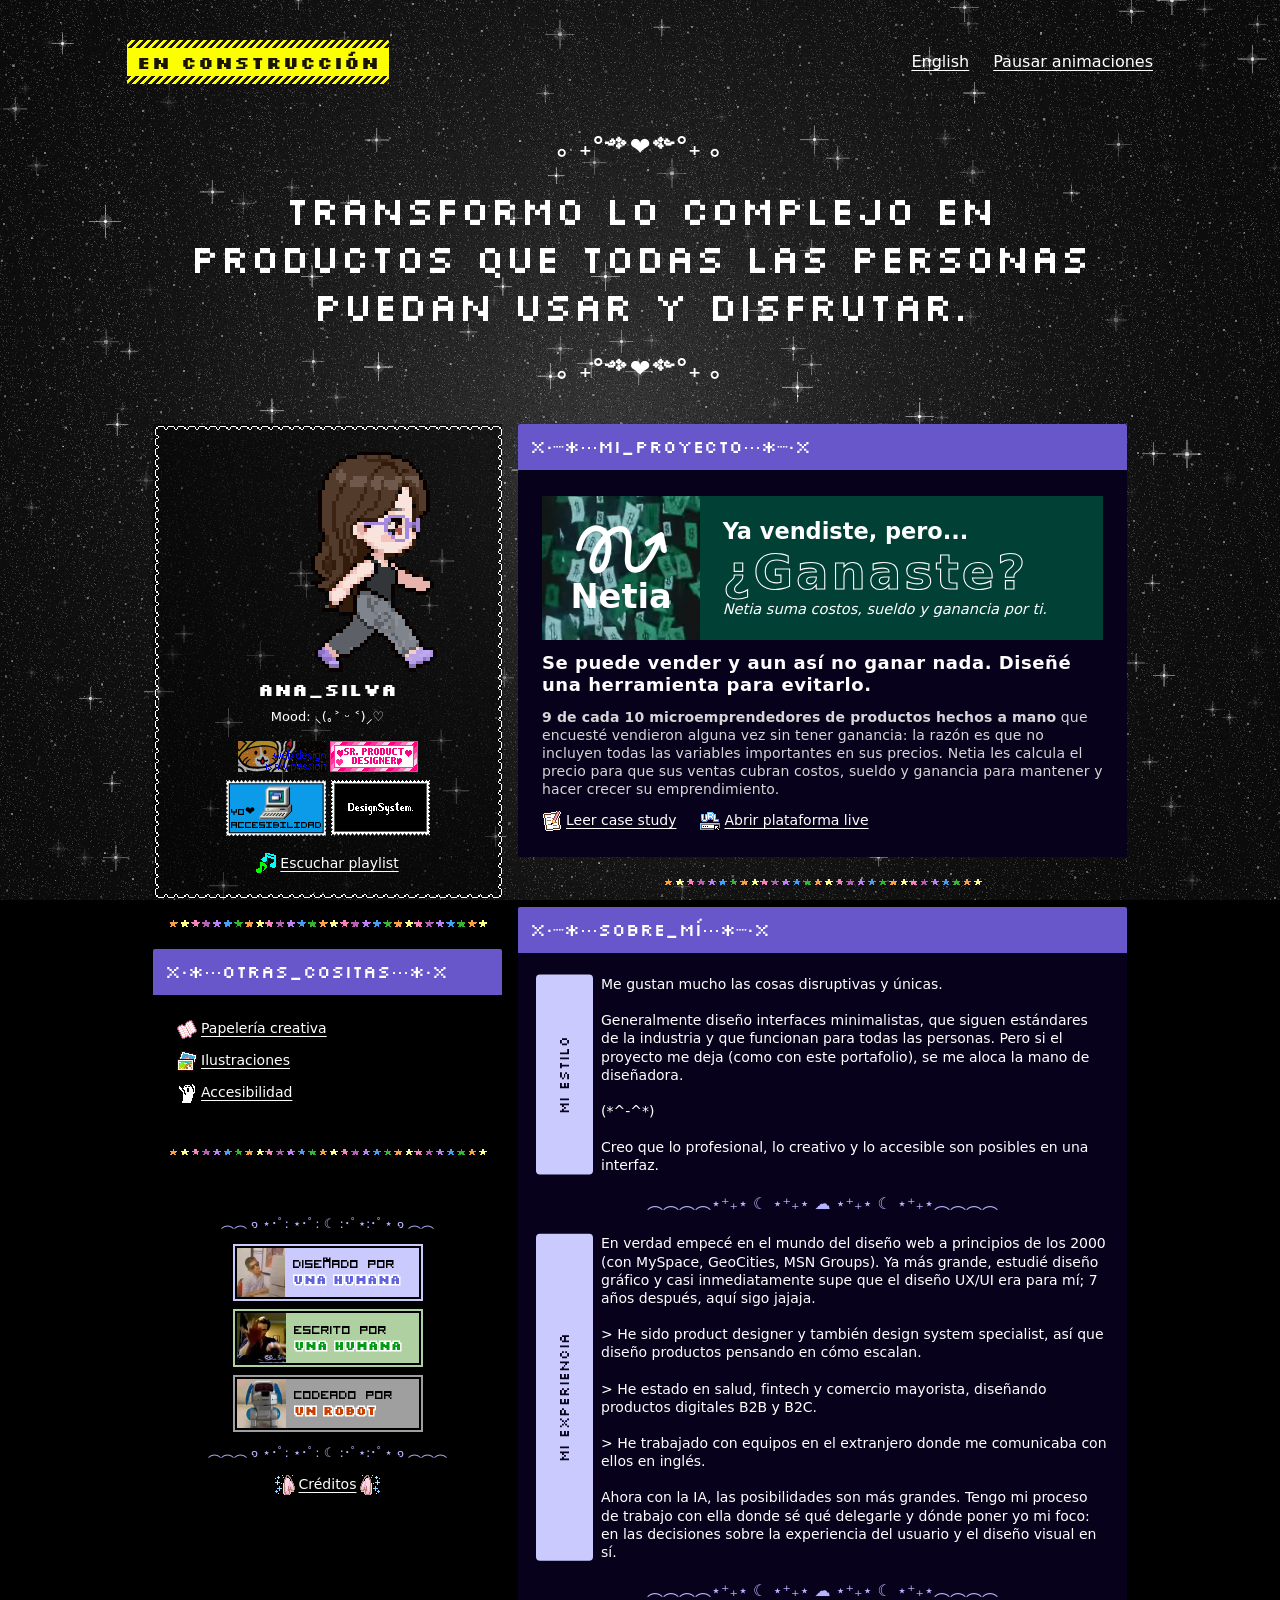
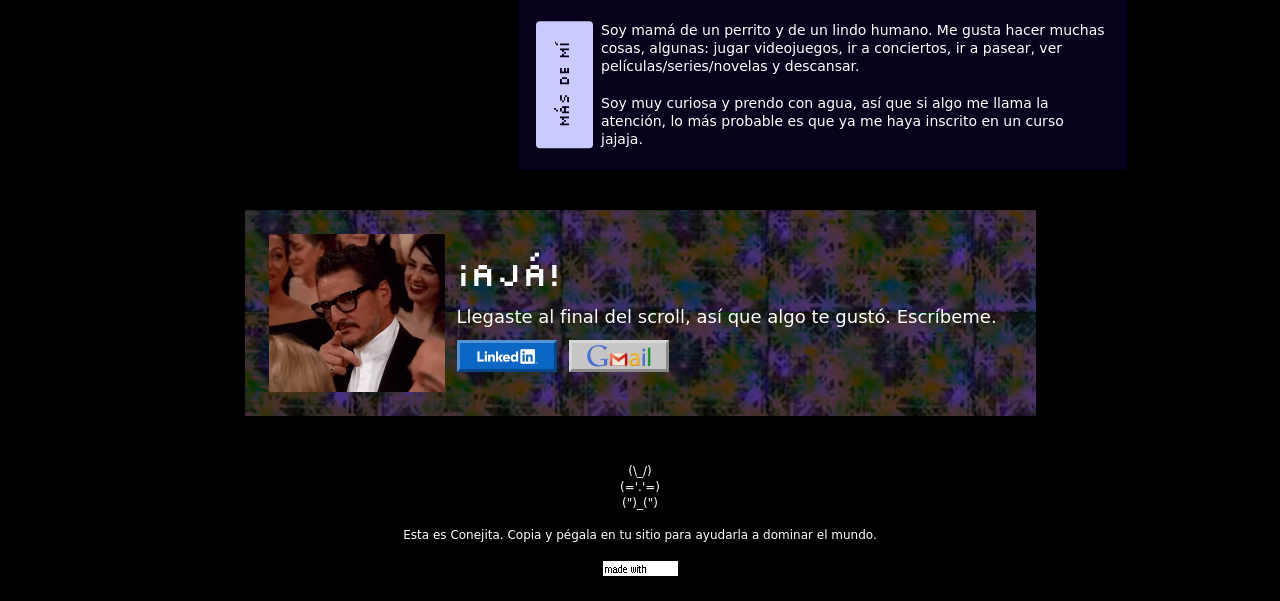
==== commit 75d48569: "Modal de Ilustraciones con galería navegable, plantita pixel y miniaturas clicables Co-Authored-By: " ====
--- a/index.html
+++ b/index.html
@@ -19,6 +19,7 @@
   <link rel="stylesheet" href="css/components/button.css">
   <link rel="stylesheet" href="css/components/a11y-modal.css">
   <link rel="stylesheet" href="css/components/papeleria-modal.css">
+  <link rel="stylesheet" href="css/components/ilustraciones-modal.css">
 </head>
 <body>
   <a class="skip-link" href="#contenido">Saltar al contenido</a>
@@ -71,7 +72,7 @@
             <div class="window__body">
               <ul class="icon-links icon-links--thick">
                 <li><img src="assets/icon-papeleria.gif" alt="" width="20" height="20"><a href="#papeleria" data-modal-open="papeleria-modal" aria-haspopup="dialog">Papelería creativa</a></li>
-                <li><img src="assets/icon-ilustraciones.gif" alt="" width="20" height="20"><a href="#">Ilustraciones</a></li>
+                <li><img src="assets/icon-ilustraciones.gif" alt="" width="20" height="20"><a href="#ilustraciones" data-modal-open="ilustraciones-modal" aria-haspopup="dialog">Ilustraciones</a></li>
                 <li><img src="assets/icon-accesibilidad.gif" alt="" width="20" height="20"><a href="#accesibilidad" data-modal-open="a11y-modal" aria-haspopup="dialog">Accesibilidad</a></li>
               </ul>
             </div>
@@ -544,6 +545,169 @@
     </div>
   </dialog>
 
+  <dialog class="a11y-modal papeleria-modal ilustraciones-modal" id="ilustraciones-modal">
+    <div class="a11y-modal__win" lang="es">
+      <div class="a11y-modal__bar">
+        <div class="a11y-modal__label">
+          <img src="assets/icon-ilustraciones.gif" alt="" width="16" height="16">
+          <h2 class="a11y-modal__title" id="il-es-title">Ilustraciones</h2>
+        </div>
+        <div class="a11y-modal__actions">
+          <span class="a11y-modal__btn a11y-modal__btn--deco" aria-hidden="true"><svg viewBox="0 0 8 8"><path d="M0 6h7v2H0z"/></svg></span>
+          <span class="a11y-modal__btn a11y-modal__btn--deco" aria-hidden="true"><svg viewBox="0 0 8 8"><path fill-rule="evenodd" d="M0 0h8v8H0zM1 2v5h6V2z"/></svg></span>
+          <button type="button" class="a11y-modal__btn a11y-modal__btn--close" data-a11y-close aria-label="Cerrar">
+            <svg viewBox="0 0 8 8" aria-hidden="true"><path d="M0 0h2v1h1v1h2V1h1V0h2v2H7v1H6v2h1v1h1v2H6V7H5V6H3v1H2v1H0V6h1V5h1V3H1V2H0z"/></svg>
+          </button>
+        </div>
+      </div>
+      <div class="a11y-modal__frame">
+        <div class="a11y-modal__menu" aria-hidden="true"><span>Archivo</span><span>Editar</span><span>Herramientas</span><span>Ayuda</span></div>
+        <div class="a11y-modal__scroll" tabindex="0" role="region" aria-labelledby="il-es-title">
+          <p class="a11y-modal__hero" aria-hidden="true"><img src="assets/modal-planta.gif" alt="" width="20" height="20"><span>ILUSTRACIONES</span><img src="assets/modal-planta.gif" alt="" width="20" height="20" class="pp-flip"></p>
+          <p class="pp-intro">De vez en cuando me motivo y me pongo a dibujar. No tengo un estilo en particular en verdad, me gusta experimentar.</p>
+          <p class="divider a11y-modal__sep" aria-hidden="true">︵︵︵︵⋆⁺₊⋆ ☾ ⋆⁺₊⋆ ☁︎ ⋆⁺₊⋆ ☾ ⋆⁺₊⋆︵︵︵︵</p>
+          <p class="visually-hidden" role="status" data-pp-status data-of="de"></p>
+          <section class="pp-page il-page" data-pp-page aria-label="Lago de la furia">
+            <div class="pp-nav"><button type="button" class="pp-nav__btn pp-nav__btn--next" data-pp-next><span>Siguiente</span><img src="assets/modal-flecha.gif" alt="" width="20" height="20"></button></div>
+            
+            <div class="pp-cell pp-cell--main il-main"><img class="pp-img il-img" src="assets/ilustraciones/ilustraciones-01-lago-de-la-furia.webp" alt="Un Gyarados rojo emergiendo de un mar oscuro bajo un sol enorme" width="1016" height="760" loading="lazy" decoding="async"></div>
+            <div class="pp-cell il-side il-side--next"><img class="pp-img" src="assets/ilustraciones/ilustraciones-02-conflei.webp" alt="" width="1016" height="760" loading="lazy" decoding="async"></div>
+            <div class="pp-caption"><h3>Lago de la furia</h3><p>Un capítulo icónico de Pokémon.</p></div>
+            <div class="pp-nav pp-nav--end"><button type="button" class="pp-nav__btn pp-nav__btn--next" data-pp-next><span>Siguiente</span><img src="assets/modal-flecha.gif" alt="" width="20" height="20"></button></div>
+          </section>
+          <section class="pp-page il-page" data-pp-page aria-label="Conflei">
+            <div class="pp-nav"><button type="button" class="pp-nav__btn pp-nav__btn--prev" data-pp-prev><img src="assets/modal-flecha.gif" alt="" width="20" height="20"><span>Anterior</span></button><button type="button" class="pp-nav__btn pp-nav__btn--next" data-pp-next><span>Siguiente</span><img src="assets/modal-flecha.gif" alt="" width="20" height="20"></button></div>
+            <div class="pp-cell il-side il-side--prev"><img class="pp-img" src="assets/ilustraciones/ilustraciones-01-lago-de-la-furia.webp" alt="" width="1016" height="760" loading="lazy" decoding="async"></div>
+            <div class="pp-cell pp-cell--main il-main"><img class="pp-img il-img" src="assets/ilustraciones/ilustraciones-02-conflei.webp" alt="Retrato pintado de un perro sonriente sobre un fondo morado" width="1016" height="760" loading="lazy" decoding="async"></div>
+            <div class="pp-cell il-side il-side--next"><img class="pp-img" src="assets/ilustraciones/ilustraciones-03-casa-rosa.webp" alt="" width="1016" height="760" loading="lazy" decoding="async"></div>
+            <div class="pp-caption"><h3>Conflei</h3><p>El perrito travieso de un amigo muy querido.</p></div>
+            <div class="pp-nav pp-nav--end"><button type="button" class="pp-nav__btn pp-nav__btn--prev" data-pp-prev><img src="assets/modal-flecha.gif" alt="" width="20" height="20"><span>Anterior</span></button><button type="button" class="pp-nav__btn pp-nav__btn--next" data-pp-next><span>Siguiente</span><img src="assets/modal-flecha.gif" alt="" width="20" height="20"></button></div>
+          </section>
+          <section class="pp-page il-page" data-pp-page aria-label="La casa rosa">
+            <div class="pp-nav"><button type="button" class="pp-nav__btn pp-nav__btn--prev" data-pp-prev><img src="assets/modal-flecha.gif" alt="" width="20" height="20"><span>Anterior</span></button><button type="button" class="pp-nav__btn pp-nav__btn--next" data-pp-next><span>Siguiente</span><img src="assets/modal-flecha.gif" alt="" width="20" height="20"></button></div>
+            <div class="pp-cell il-side il-side--prev"><img class="pp-img" src="assets/ilustraciones/ilustraciones-02-conflei.webp" alt="" width="1016" height="760" loading="lazy" decoding="async"></div>
+            <div class="pp-cell pp-cell--main il-main"><img class="pp-img il-img" src="assets/ilustraciones/ilustraciones-03-casa-rosa.webp" alt="Casa de campo rosada con un buzón «Pink Panther» y un árbol" width="1016" height="760" loading="lazy" decoding="async"></div>
+            <div class="pp-cell il-side il-side--next"><img class="pp-img" src="assets/ilustraciones/ilustraciones-04-omega.webp" alt="" width="1016" height="760" loading="lazy" decoding="async"></div>
+            <div class="pp-caption"><h3>La casa rosa</h3><p>Una casa de campo bien rosada para la pantera.</p></div>
+            <div class="pp-nav pp-nav--end"><button type="button" class="pp-nav__btn pp-nav__btn--prev" data-pp-prev><img src="assets/modal-flecha.gif" alt="" width="20" height="20"><span>Anterior</span></button><button type="button" class="pp-nav__btn pp-nav__btn--next" data-pp-next><span>Siguiente</span><img src="assets/modal-flecha.gif" alt="" width="20" height="20"></button></div>
+          </section>
+          <section class="pp-page il-page" data-pp-page aria-label="Omega">
+            <div class="pp-nav"><button type="button" class="pp-nav__btn pp-nav__btn--prev" data-pp-prev><img src="assets/modal-flecha.gif" alt="" width="20" height="20"><span>Anterior</span></button><button type="button" class="pp-nav__btn pp-nav__btn--next" data-pp-next><span>Siguiente</span><img src="assets/modal-flecha.gif" alt="" width="20" height="20"></button></div>
+            <div class="pp-cell il-side il-side--prev"><img class="pp-img" src="assets/ilustraciones/ilustraciones-03-casa-rosa.webp" alt="" width="1016" height="760" loading="lazy" decoding="async"></div>
+            <div class="pp-cell pp-cell--main il-main"><img class="pp-img il-img" src="assets/ilustraciones/ilustraciones-04-omega.webp" alt="Retrato de un perro café con ojos amarillos sobre un fondo rojo" width="1016" height="760" loading="lazy" decoding="async"></div>
+            <div class="pp-cell il-side il-side--next"><img class="pp-img" src="assets/ilustraciones/ilustraciones-05-set-snoopy.webp" alt="" width="1016" height="760" loading="lazy" decoding="async"></div>
+            <div class="pp-caption"><h3>Omega</h3><p>Este es mi lindo perrito.</p></div>
+            <div class="pp-nav pp-nav--end"><button type="button" class="pp-nav__btn pp-nav__btn--prev" data-pp-prev><img src="assets/modal-flecha.gif" alt="" width="20" height="20"><span>Anterior</span></button><button type="button" class="pp-nav__btn pp-nav__btn--next" data-pp-next><span>Siguiente</span><img src="assets/modal-flecha.gif" alt="" width="20" height="20"></button></div>
+          </section>
+          <section class="pp-page il-page" data-pp-page aria-label="Set de Snoopy">
+            <div class="pp-nav"><button type="button" class="pp-nav__btn pp-nav__btn--prev" data-pp-prev><img src="assets/modal-flecha.gif" alt="" width="20" height="20"><span>Anterior</span></button><button type="button" class="pp-nav__btn pp-nav__btn--next" data-pp-next><span>Siguiente</span><img src="assets/modal-flecha.gif" alt="" width="20" height="20"></button></div>
+            <div class="pp-cell il-side il-side--prev"><img class="pp-img" src="assets/ilustraciones/ilustraciones-04-omega.webp" alt="" width="1016" height="760" loading="lazy" decoding="async"></div>
+            <div class="pp-cell pp-cell--main il-main"><img class="pp-img il-img" src="assets/ilustraciones/ilustraciones-05-set-snoopy.webp" alt="Snoopy y Woodstock cocinando, asando y celebrando en distintas escenas" width="1016" height="760" loading="lazy" decoding="async"></div>
+            <div class="pp-cell il-side il-side--next"><img class="pp-img" src="assets/ilustraciones/ilustraciones-06-punky.webp" alt="" width="1016" height="760" loading="lazy" decoding="async"></div>
+            <div class="pp-caption"><h3>Set de Snoopy</h3><p>Este es uno de mis favoritos, un set de muchas ilustraciones de Snoopy para un calendario.</p></div>
+            <div class="pp-nav pp-nav--end"><button type="button" class="pp-nav__btn pp-nav__btn--prev" data-pp-prev><img src="assets/modal-flecha.gif" alt="" width="20" height="20"><span>Anterior</span></button><button type="button" class="pp-nav__btn pp-nav__btn--next" data-pp-next><span>Siguiente</span><img src="assets/modal-flecha.gif" alt="" width="20" height="20"></button></div>
+          </section>
+          <section class="pp-page il-page" data-pp-page aria-label="Punky">
+            <div class="pp-nav"><button type="button" class="pp-nav__btn pp-nav__btn--prev" data-pp-prev><img src="assets/modal-flecha.gif" alt="" width="20" height="20"><span>Anterior</span></button><button type="button" class="pp-nav__btn pp-nav__btn--next" data-pp-next><span>Siguiente</span><img src="assets/modal-flecha.gif" alt="" width="20" height="20"></button></div>
+            <div class="pp-cell il-side il-side--prev"><img class="pp-img" src="assets/ilustraciones/ilustraciones-05-set-snoopy.webp" alt="" width="1016" height="760" loading="lazy" decoding="async"></div>
+            <div class="pp-cell pp-cell--main il-main"><img class="pp-img il-img" src="assets/ilustraciones/ilustraciones-06-punky.webp" alt="Silueta negra de un perro junto a una planta en maceta lila" width="1016" height="760" loading="lazy" decoding="async"></div>
+            <div class="pp-cell il-side il-side--next"><img class="pp-img" src="assets/ilustraciones/ilustraciones-07-sin-nombre.webp" alt="" width="1016" height="760" loading="lazy" decoding="async"></div>
+            <div class="pp-caption"><h3>Punky</h3><p>Parece que me gusta dibujar mascotas, jaja. Este es Punky, y se lo ilustré a su dueña para un set de post-its.</p></div>
+            <div class="pp-nav pp-nav--end"><button type="button" class="pp-nav__btn pp-nav__btn--prev" data-pp-prev><img src="assets/modal-flecha.gif" alt="" width="20" height="20"><span>Anterior</span></button><button type="button" class="pp-nav__btn pp-nav__btn--next" data-pp-next><span>Siguiente</span><img src="assets/modal-flecha.gif" alt="" width="20" height="20"></button></div>
+          </section>
+          <section class="pp-page il-page" data-pp-page aria-label="La sin nombre">
+            <div class="pp-nav"><button type="button" class="pp-nav__btn pp-nav__btn--prev" data-pp-prev><img src="assets/modal-flecha.gif" alt="" width="20" height="20"><span>Anterior</span></button></div>
+            <div class="pp-cell il-side il-side--prev"><img class="pp-img" src="assets/ilustraciones/ilustraciones-06-punky.webp" alt="" width="1016" height="760" loading="lazy" decoding="async"></div>
+            <div class="pp-cell pp-cell--main il-main"><img class="pp-img il-img" src="assets/ilustraciones/ilustraciones-07-sin-nombre.webp" alt="Boceto en líneas azules y rosadas de un personaje de ceño fruncido" width="1016" height="760" loading="lazy" decoding="async"></div>
+            
+            <div class="pp-caption"><h3>La sin nombre</h3><p>Solo una idea que se me ocurrió un día de personaje para un cómic.</p></div>
+            <div class="pp-nav pp-nav--end"><button type="button" class="pp-nav__btn pp-nav__btn--prev" data-pp-prev><img src="assets/modal-flecha.gif" alt="" width="20" height="20"><span>Anterior</span></button></div>
+          </section>
+        </div>
+      </div>
+    </div>
+    <div class="a11y-modal__win" lang="en">
+      <div class="a11y-modal__bar">
+        <div class="a11y-modal__label">
+          <img src="assets/icon-ilustraciones.gif" alt="" width="16" height="16">
+          <h2 class="a11y-modal__title" id="il-en-title">Illustrations</h2>
+        </div>
+        <div class="a11y-modal__actions">
+          <span class="a11y-modal__btn a11y-modal__btn--deco" aria-hidden="true"><svg viewBox="0 0 8 8"><path d="M0 6h7v2H0z"/></svg></span>
+          <span class="a11y-modal__btn a11y-modal__btn--deco" aria-hidden="true"><svg viewBox="0 0 8 8"><path fill-rule="evenodd" d="M0 0h8v8H0zM1 2v5h6V2z"/></svg></span>
+          <button type="button" class="a11y-modal__btn a11y-modal__btn--close" data-a11y-close aria-label="Close">
+            <svg viewBox="0 0 8 8" aria-hidden="true"><path d="M0 0h2v1h1v1h2V1h1V0h2v2H7v1H6v2h1v1h1v2H6V7H5V6H3v1H2v1H0V6h1V5h1V3H1V2H0z"/></svg>
+          </button>
+        </div>
+      </div>
+      <div class="a11y-modal__frame">
+        <div class="a11y-modal__menu" aria-hidden="true"><span>File</span><span>Edit</span><span>Tools</span><span>Help</span></div>
+        <div class="a11y-modal__scroll" tabindex="0" role="region" aria-labelledby="il-en-title">
+          <p class="a11y-modal__hero" aria-hidden="true"><img src="assets/modal-planta.gif" alt="" width="20" height="20"><span>ILLUSTRATIONS</span><img src="assets/modal-planta.gif" alt="" width="20" height="20" class="pp-flip"></p>
+          <p class="pp-intro">Every now and then I get motivated and start drawing. I don’t really have a particular style, I like to experiment.</p>
+          <p class="divider a11y-modal__sep" aria-hidden="true">︵︵︵︵⋆⁺₊⋆ ☾ ⋆⁺₊⋆ ☁︎ ⋆⁺₊⋆ ☾ ⋆⁺₊⋆︵︵︵︵</p>
+          <p class="visually-hidden" role="status" data-pp-status data-of="of"></p>
+          <section class="pp-page il-page" data-pp-page aria-label="Lake of Rage">
+            <div class="pp-nav"><button type="button" class="pp-nav__btn pp-nav__btn--next" data-pp-next><span>Next</span><img src="assets/modal-flecha.gif" alt="" width="20" height="20"></button></div>
+            
+            <div class="pp-cell pp-cell--main il-main"><img class="pp-img il-img" src="assets/ilustraciones/ilustraciones-01-lago-de-la-furia.webp" alt="A red Gyarados rising from a dark sea under a huge sun" width="1016" height="760" loading="lazy" decoding="async"></div>
+            <div class="pp-cell il-side il-side--next"><img class="pp-img" src="assets/ilustraciones/ilustraciones-02-conflei.webp" alt="" width="1016" height="760" loading="lazy" decoding="async"></div>
+            <div class="pp-caption"><h3>Lake of Rage</h3><p>An iconic Pokémon episode.</p></div>
+            <div class="pp-nav pp-nav--end"><button type="button" class="pp-nav__btn pp-nav__btn--next" data-pp-next><span>Next</span><img src="assets/modal-flecha.gif" alt="" width="20" height="20"></button></div>
+          </section>
+          <section class="pp-page il-page" data-pp-page aria-label="Conflei">
+            <div class="pp-nav"><button type="button" class="pp-nav__btn pp-nav__btn--prev" data-pp-prev><img src="assets/modal-flecha.gif" alt="" width="20" height="20"><span>Previous</span></button><button type="button" class="pp-nav__btn pp-nav__btn--next" data-pp-next><span>Next</span><img src="assets/modal-flecha.gif" alt="" width="20" height="20"></button></div>
+            <div class="pp-cell il-side il-side--prev"><img class="pp-img" src="assets/ilustraciones/ilustraciones-01-lago-de-la-furia.webp" alt="" width="1016" height="760" loading="lazy" decoding="async"></div>
+            <div class="pp-cell pp-cell--main il-main"><img class="pp-img il-img" src="assets/ilustraciones/ilustraciones-02-conflei.webp" alt="Painted portrait of a smiling dog on a purple background" width="1016" height="760" loading="lazy" decoding="async"></div>
+            <div class="pp-cell il-side il-side--next"><img class="pp-img" src="assets/ilustraciones/ilustraciones-03-casa-rosa.webp" alt="" width="1016" height="760" loading="lazy" decoding="async"></div>
+            <div class="pp-caption"><h3>Conflei</h3><p>A dear friend’s mischievous little dog.</p></div>
+            <div class="pp-nav pp-nav--end"><button type="button" class="pp-nav__btn pp-nav__btn--prev" data-pp-prev><img src="assets/modal-flecha.gif" alt="" width="20" height="20"><span>Previous</span></button><button type="button" class="pp-nav__btn pp-nav__btn--next" data-pp-next><span>Next</span><img src="assets/modal-flecha.gif" alt="" width="20" height="20"></button></div>
+          </section>
+          <section class="pp-page il-page" data-pp-page aria-label="The pink house">
+            <div class="pp-nav"><button type="button" class="pp-nav__btn pp-nav__btn--prev" data-pp-prev><img src="assets/modal-flecha.gif" alt="" width="20" height="20"><span>Previous</span></button><button type="button" class="pp-nav__btn pp-nav__btn--next" data-pp-next><span>Next</span><img src="assets/modal-flecha.gif" alt="" width="20" height="20"></button></div>
+            <div class="pp-cell il-side il-side--prev"><img class="pp-img" src="assets/ilustraciones/ilustraciones-02-conflei.webp" alt="" width="1016" height="760" loading="lazy" decoding="async"></div>
+            <div class="pp-cell pp-cell--main il-main"><img class="pp-img il-img" src="assets/ilustraciones/ilustraciones-03-casa-rosa.webp" alt="Pink country house with a “Pink Panther” mailbox and a tree" width="1016" height="760" loading="lazy" decoding="async"></div>
+            <div class="pp-cell il-side il-side--next"><img class="pp-img" src="assets/ilustraciones/ilustraciones-04-omega.webp" alt="" width="1016" height="760" loading="lazy" decoding="async"></div>
+            <div class="pp-caption"><h3>The pink house</h3><p>A very pink country house for the panther.</p></div>
+            <div class="pp-nav pp-nav--end"><button type="button" class="pp-nav__btn pp-nav__btn--prev" data-pp-prev><img src="assets/modal-flecha.gif" alt="" width="20" height="20"><span>Previous</span></button><button type="button" class="pp-nav__btn pp-nav__btn--next" data-pp-next><span>Next</span><img src="assets/modal-flecha.gif" alt="" width="20" height="20"></button></div>
+          </section>
+          <section class="pp-page il-page" data-pp-page aria-label="Omega">
+            <div class="pp-nav"><button type="button" class="pp-nav__btn pp-nav__btn--prev" data-pp-prev><img src="assets/modal-flecha.gif" alt="" width="20" height="20"><span>Previous</span></button><button type="button" class="pp-nav__btn pp-nav__btn--next" data-pp-next><span>Next</span><img src="assets/modal-flecha.gif" alt="" width="20" height="20"></button></div>
+            <div class="pp-cell il-side il-side--prev"><img class="pp-img" src="assets/ilustraciones/ilustraciones-03-casa-rosa.webp" alt="" width="1016" height="760" loading="lazy" decoding="async"></div>
+            <div class="pp-cell pp-cell--main il-main"><img class="pp-img il-img" src="assets/ilustraciones/ilustraciones-04-omega.webp" alt="Portrait of a brown dog with yellow eyes on a red background" width="1016" height="760" loading="lazy" decoding="async"></div>
+            <div class="pp-cell il-side il-side--next"><img class="pp-img" src="assets/ilustraciones/ilustraciones-05-set-snoopy.webp" alt="" width="1016" height="760" loading="lazy" decoding="async"></div>
+            <div class="pp-caption"><h3>Omega</h3><p>This is my sweet dog.</p></div>
+            <div class="pp-nav pp-nav--end"><button type="button" class="pp-nav__btn pp-nav__btn--prev" data-pp-prev><img src="assets/modal-flecha.gif" alt="" width="20" height="20"><span>Previous</span></button><button type="button" class="pp-nav__btn pp-nav__btn--next" data-pp-next><span>Next</span><img src="assets/modal-flecha.gif" alt="" width="20" height="20"></button></div>
+          </section>
+          <section class="pp-page il-page" data-pp-page aria-label="Snoopy set">
+            <div class="pp-nav"><button type="button" class="pp-nav__btn pp-nav__btn--prev" data-pp-prev><img src="assets/modal-flecha.gif" alt="" width="20" height="20"><span>Previous</span></button><button type="button" class="pp-nav__btn pp-nav__btn--next" data-pp-next><span>Next</span><img src="assets/modal-flecha.gif" alt="" width="20" height="20"></button></div>
+            <div class="pp-cell il-side il-side--prev"><img class="pp-img" src="assets/ilustraciones/ilustraciones-04-omega.webp" alt="" width="1016" height="760" loading="lazy" decoding="async"></div>
+            <div class="pp-cell pp-cell--main il-main"><img class="pp-img il-img" src="assets/ilustraciones/ilustraciones-05-set-snoopy.webp" alt="Snoopy and Woodstock cooking, grilling and celebrating in different scenes" width="1016" height="760" loading="lazy" decoding="async"></div>
+            <div class="pp-cell il-side il-side--next"><img class="pp-img" src="assets/ilustraciones/ilustraciones-06-punky.webp" alt="" width="1016" height="760" loading="lazy" decoding="async"></div>
+            <div class="pp-caption"><h3>Snoopy set</h3><p>One of my favorites: a set of many Snoopy illustrations for a calendar.</p></div>
+            <div class="pp-nav pp-nav--end"><button type="button" class="pp-nav__btn pp-nav__btn--prev" data-pp-prev><img src="assets/modal-flecha.gif" alt="" width="20" height="20"><span>Previous</span></button><button type="button" class="pp-nav__btn pp-nav__btn--next" data-pp-next><span>Next</span><img src="assets/modal-flecha.gif" alt="" width="20" height="20"></button></div>
+          </section>
+          <section class="pp-page il-page" data-pp-page aria-label="Punky">
+            <div class="pp-nav"><button type="button" class="pp-nav__btn pp-nav__btn--prev" data-pp-prev><img src="assets/modal-flecha.gif" alt="" width="20" height="20"><span>Previous</span></button><button type="button" class="pp-nav__btn pp-nav__btn--next" data-pp-next><span>Next</span><img src="assets/modal-flecha.gif" alt="" width="20" height="20"></button></div>
+            <div class="pp-cell il-side il-side--prev"><img class="pp-img" src="assets/ilustraciones/ilustraciones-05-set-snoopy.webp" alt="" width="1016" height="760" loading="lazy" decoding="async"></div>
+            <div class="pp-cell pp-cell--main il-main"><img class="pp-img il-img" src="assets/ilustraciones/ilustraciones-06-punky.webp" alt="Black dog silhouette next to a purple potted plant" width="1016" height="760" loading="lazy" decoding="async"></div>
+            <div class="pp-cell il-side il-side--next"><img class="pp-img" src="assets/ilustraciones/ilustraciones-07-sin-nombre.webp" alt="" width="1016" height="760" loading="lazy" decoding="async"></div>
+            <div class="pp-caption"><h3>Punky</h3><p>Looks like I like drawing pets, haha. This is Punky, whom I illustrated for his owner for a set of post-its.</p></div>
+            <div class="pp-nav pp-nav--end"><button type="button" class="pp-nav__btn pp-nav__btn--prev" data-pp-prev><img src="assets/modal-flecha.gif" alt="" width="20" height="20"><span>Previous</span></button><button type="button" class="pp-nav__btn pp-nav__btn--next" data-pp-next><span>Next</span><img src="assets/modal-flecha.gif" alt="" width="20" height="20"></button></div>
+          </section>
+          <section class="pp-page il-page" data-pp-page aria-label="The nameless one">
+            <div class="pp-nav"><button type="button" class="pp-nav__btn pp-nav__btn--prev" data-pp-prev><img src="assets/modal-flecha.gif" alt="" width="20" height="20"><span>Previous</span></button></div>
+            <div class="pp-cell il-side il-side--prev"><img class="pp-img" src="assets/ilustraciones/ilustraciones-06-punky.webp" alt="" width="1016" height="760" loading="lazy" decoding="async"></div>
+            <div class="pp-cell pp-cell--main il-main"><img class="pp-img il-img" src="assets/ilustraciones/ilustraciones-07-sin-nombre.webp" alt="Blue and pink line sketch of a frowning character" width="1016" height="760" loading="lazy" decoding="async"></div>
+            
+            <div class="pp-caption"><h3>The nameless one</h3><p>Just a character idea for a comic that came to me one day.</p></div>
+            <div class="pp-nav pp-nav--end"><button type="button" class="pp-nav__btn pp-nav__btn--prev" data-pp-prev><img src="assets/modal-flecha.gif" alt="" width="20" height="20"><span>Previous</span></button></div>
+          </section>
+        </div>
+      </div>
+    </div>
+  </dialog>
+
   <script src="js/smoke/glitter-smoke.js"></script>
   <script src="js/character/sprite-data.js"></script>
   <script src="js/character/mld-character.js"></script>
--- a/css/components/ilustraciones-modal.css
+++ b/css/components/ilustraciones-modal.css
@@ -0,0 +1,21 @@
+/* Ventana "Ilustraciones": reutiliza el chrome y la paginación de papeleria-modal.css.
+   Cada página muestra una ilustración grande al centro y, a los lados, la anterior y la siguiente en miniatura. */
+@layer components {
+  .ilustraciones-modal .pp-page.il-page { grid-template-rows: auto var(--pp-h) auto; }
+
+  /* algunas ilustraciones tienen bordes transparentes: se ven sobre el blanco de la ventana, como en el diseño */
+  .ilustraciones-modal .pp-cell { background: none; }
+  .il-main { grid-row: 2; }
+  .il-side { grid-row: 2; align-self: center; block-size: 280px; }
+  .il-side { cursor: pointer; }
+  .il-side--prev { grid-column: 1; }
+  .il-side--next { grid-column: 3; }
+  .il-side .pp-img { object-position: 50% 50%; }
+
+  .pp-caption { grid-row: 3; }
+
+  @media (max-width: 40rem) {
+    .il-page .il-side { display: none; }
+    .il-page .il-main { grid-row: auto; aspect-ratio: 4 / 3; }
+  }
+}
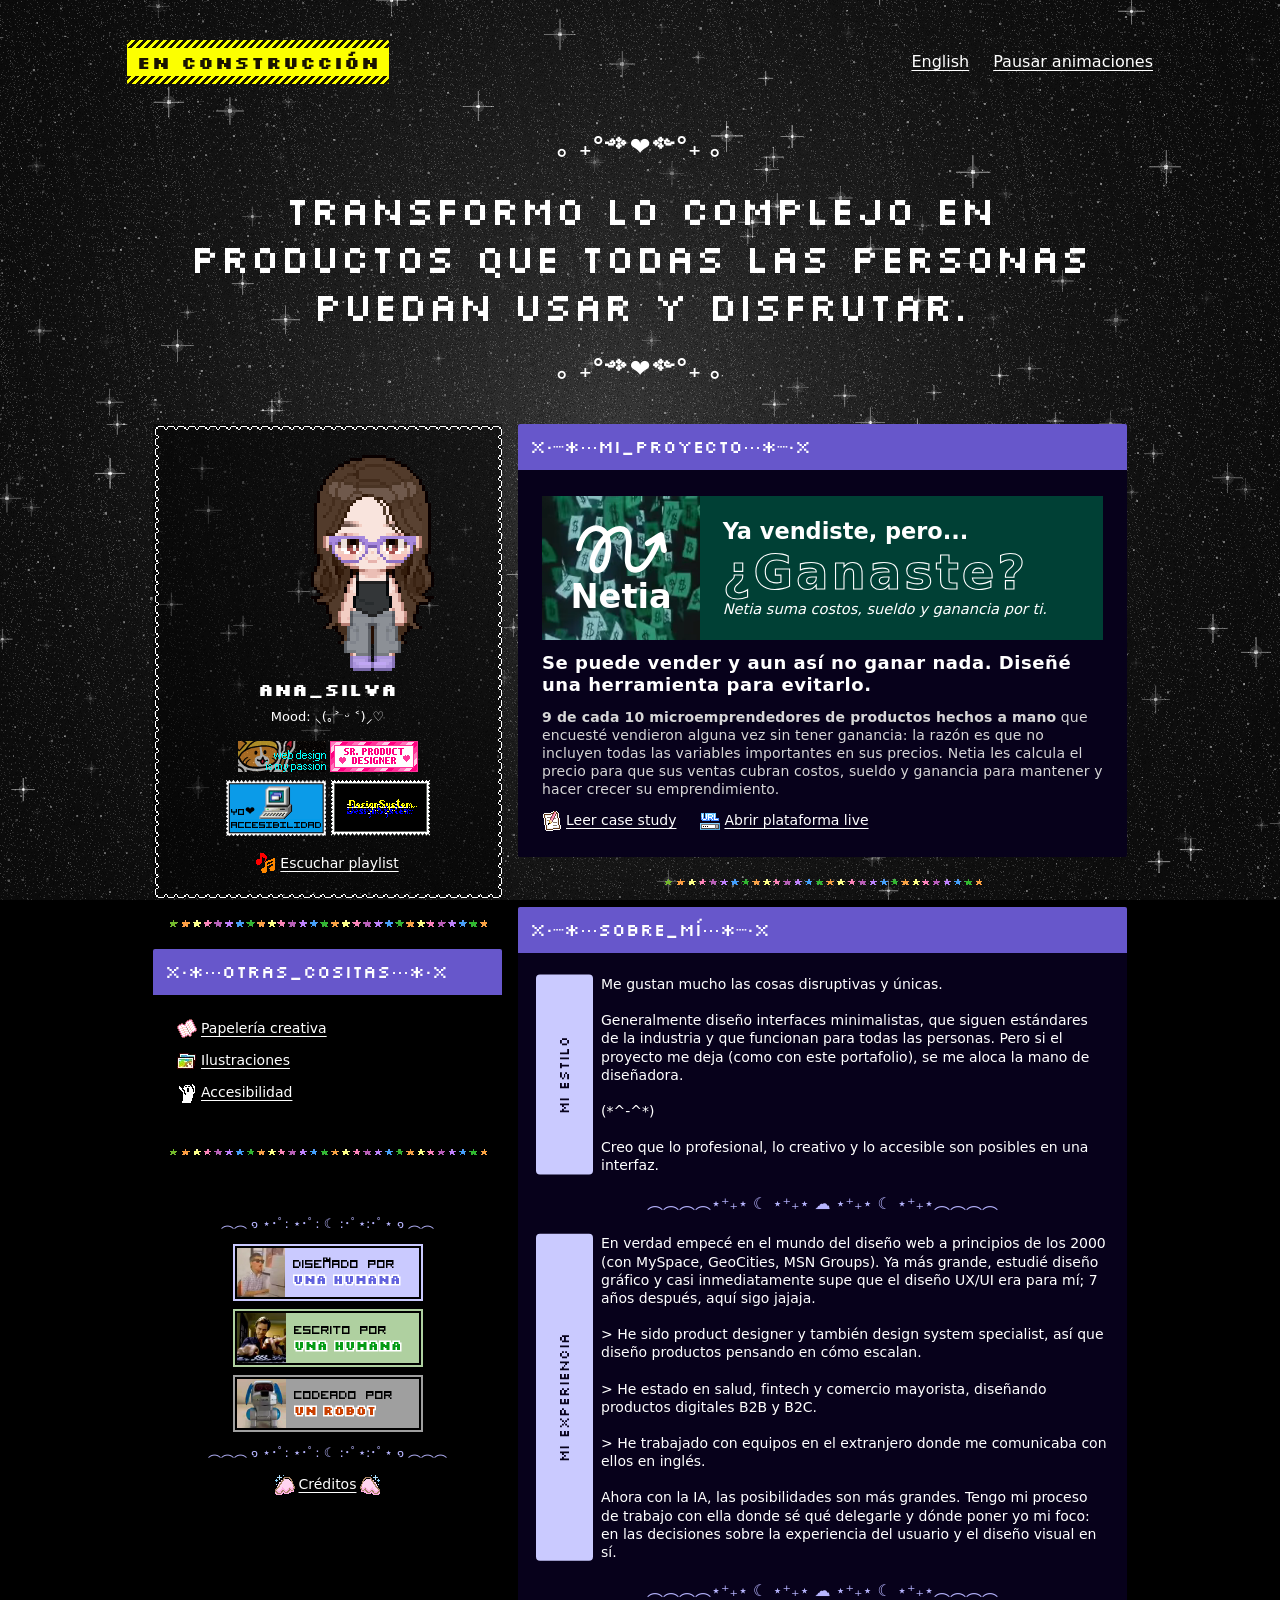
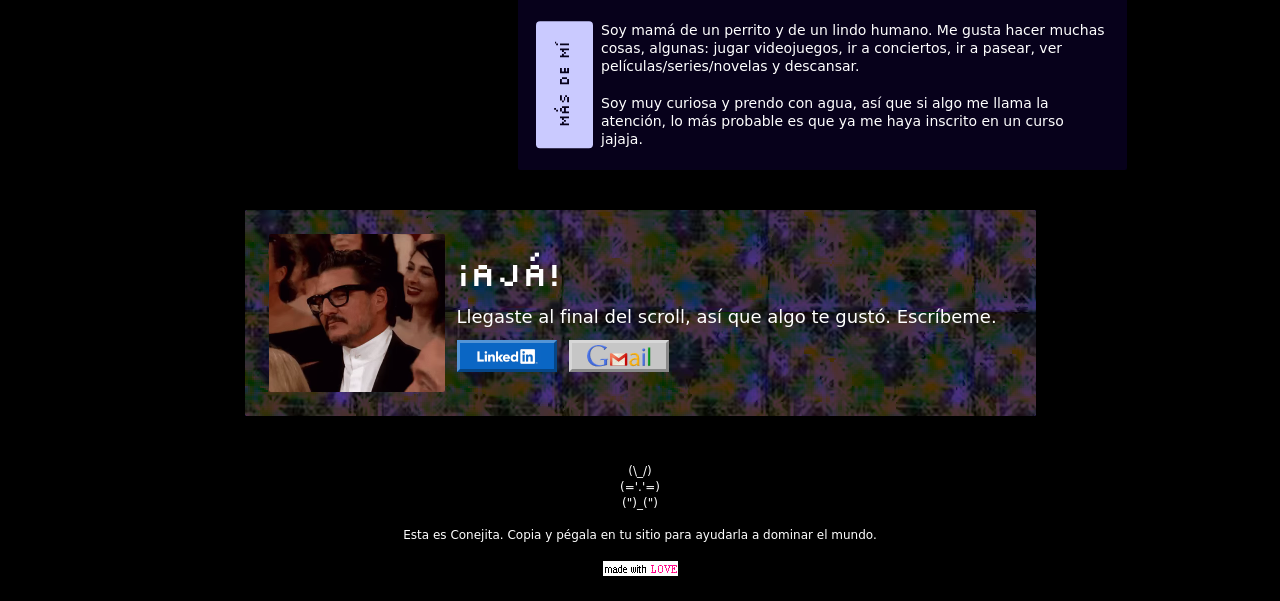
==== commit 0ec22a71: "Ilustraciones: plantita derecha sin voltear Co-Authored-By: Claude Sonnet 5.5 <noreply@anthropic.com" ====
--- a/index.html
+++ b/index.html
@@ -563,7 +563,7 @@
       <div class="a11y-modal__frame">
         <div class="a11y-modal__menu" aria-hidden="true"><span>Archivo</span><span>Editar</span><span>Herramientas</span><span>Ayuda</span></div>
         <div class="a11y-modal__scroll" tabindex="0" role="region" aria-labelledby="il-es-title">
-          <p class="a11y-modal__hero" aria-hidden="true"><img src="assets/modal-planta.gif" alt="" width="20" height="20"><span>ILUSTRACIONES</span><img src="assets/modal-planta.gif" alt="" width="20" height="20" class="pp-flip"></p>
+          <p class="a11y-modal__hero" aria-hidden="true"><img src="assets/modal-planta.gif" alt="" width="20" height="20"><span>ILUSTRACIONES</span><img src="assets/modal-planta.gif" alt="" width="20" height="20"></p>
           <p class="pp-intro">De vez en cuando me motivo y me pongo a dibujar. No tengo un estilo en particular en verdad, me gusta experimentar.</p>
           <p class="divider a11y-modal__sep" aria-hidden="true">︵︵︵︵⋆⁺₊⋆ ☾ ⋆⁺₊⋆ ☁︎ ⋆⁺₊⋆ ☾ ⋆⁺₊⋆︵︵︵︵</p>
           <p class="visually-hidden" role="status" data-pp-status data-of="de"></p>
@@ -643,7 +643,7 @@
       <div class="a11y-modal__frame">
         <div class="a11y-modal__menu" aria-hidden="true"><span>File</span><span>Edit</span><span>Tools</span><span>Help</span></div>
         <div class="a11y-modal__scroll" tabindex="0" role="region" aria-labelledby="il-en-title">
-          <p class="a11y-modal__hero" aria-hidden="true"><img src="assets/modal-planta.gif" alt="" width="20" height="20"><span>ILLUSTRATIONS</span><img src="assets/modal-planta.gif" alt="" width="20" height="20" class="pp-flip"></p>
+          <p class="a11y-modal__hero" aria-hidden="true"><img src="assets/modal-planta.gif" alt="" width="20" height="20"><span>ILLUSTRATIONS</span><img src="assets/modal-planta.gif" alt="" width="20" height="20"></p>
           <p class="pp-intro">Every now and then I get motivated and start drawing. I don’t really have a particular style, I like to experiment.</p>
           <p class="divider a11y-modal__sep" aria-hidden="true">︵︵︵︵⋆⁺₊⋆ ☾ ⋆⁺₊⋆ ☁︎ ⋆⁺₊⋆ ☾ ⋆⁺₊⋆︵︵︵︵</p>
           <p class="visually-hidden" role="status" data-pp-status data-of="of"></p>
